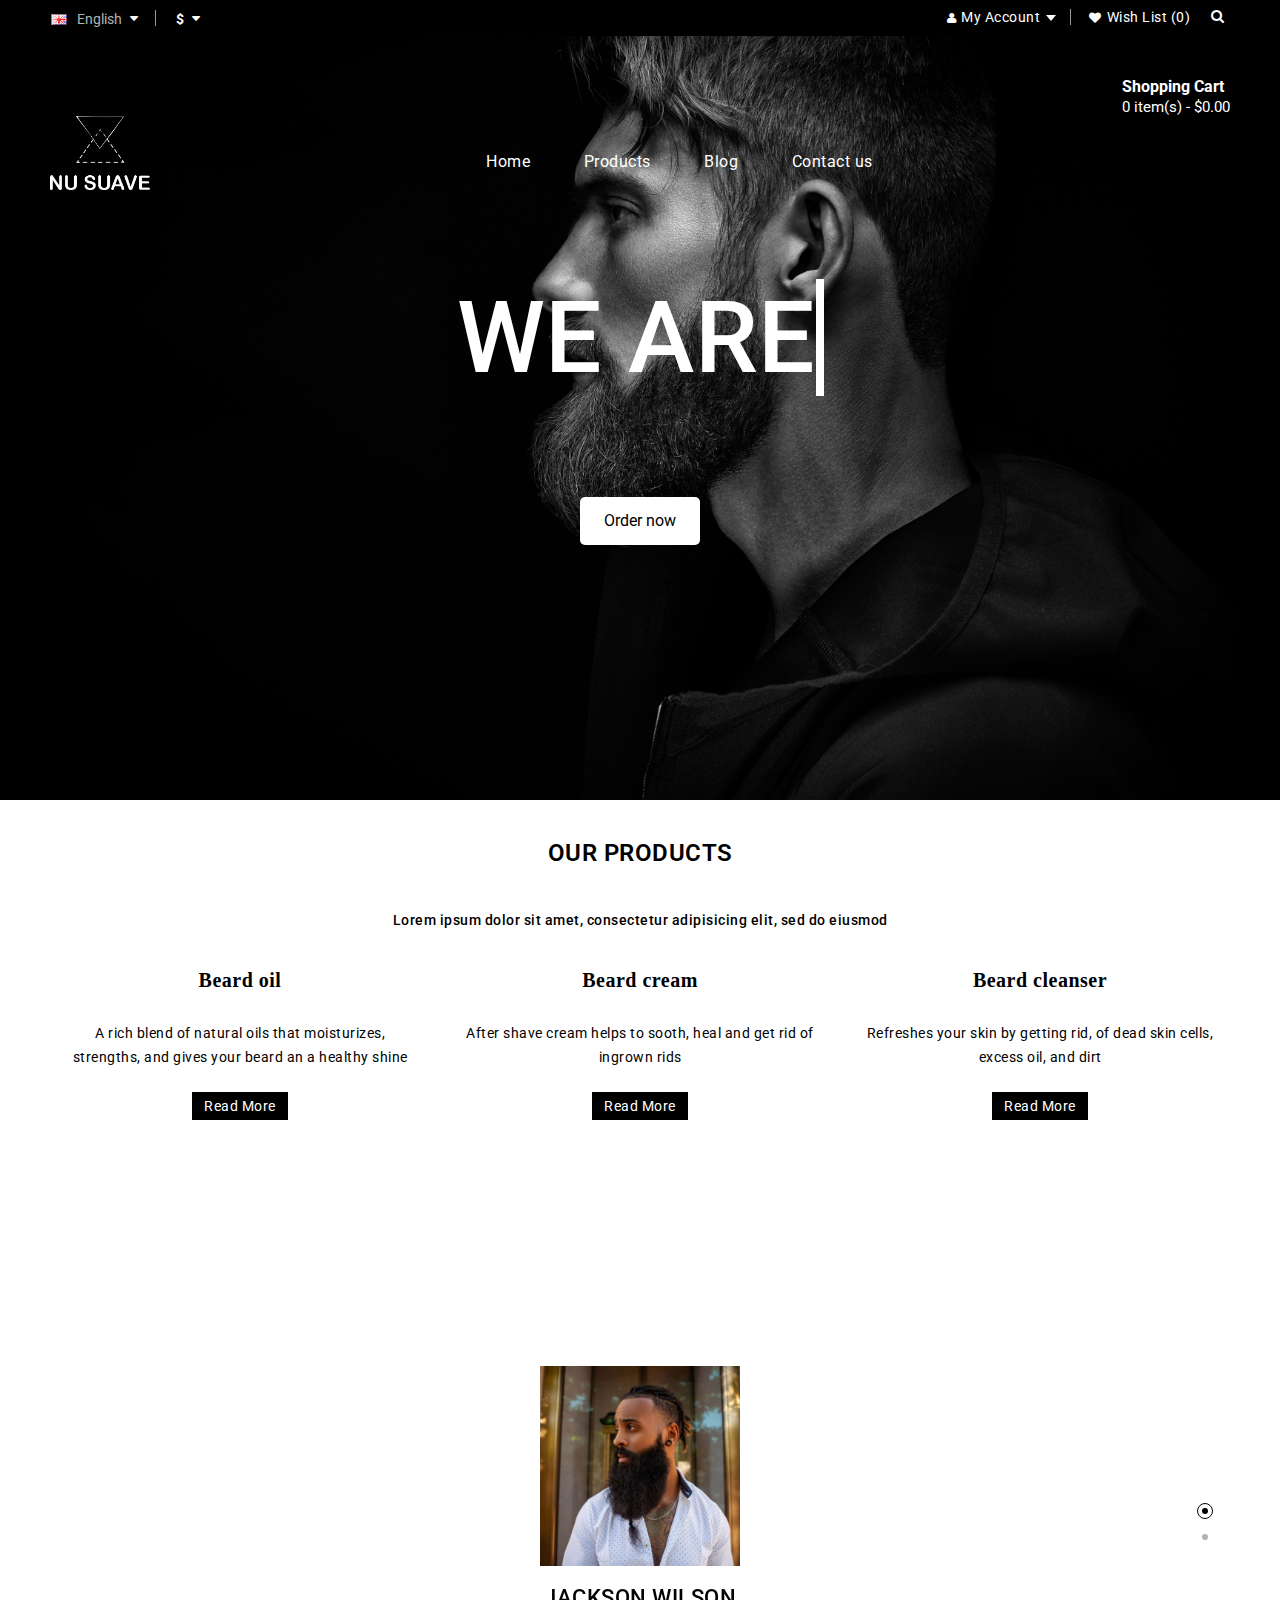
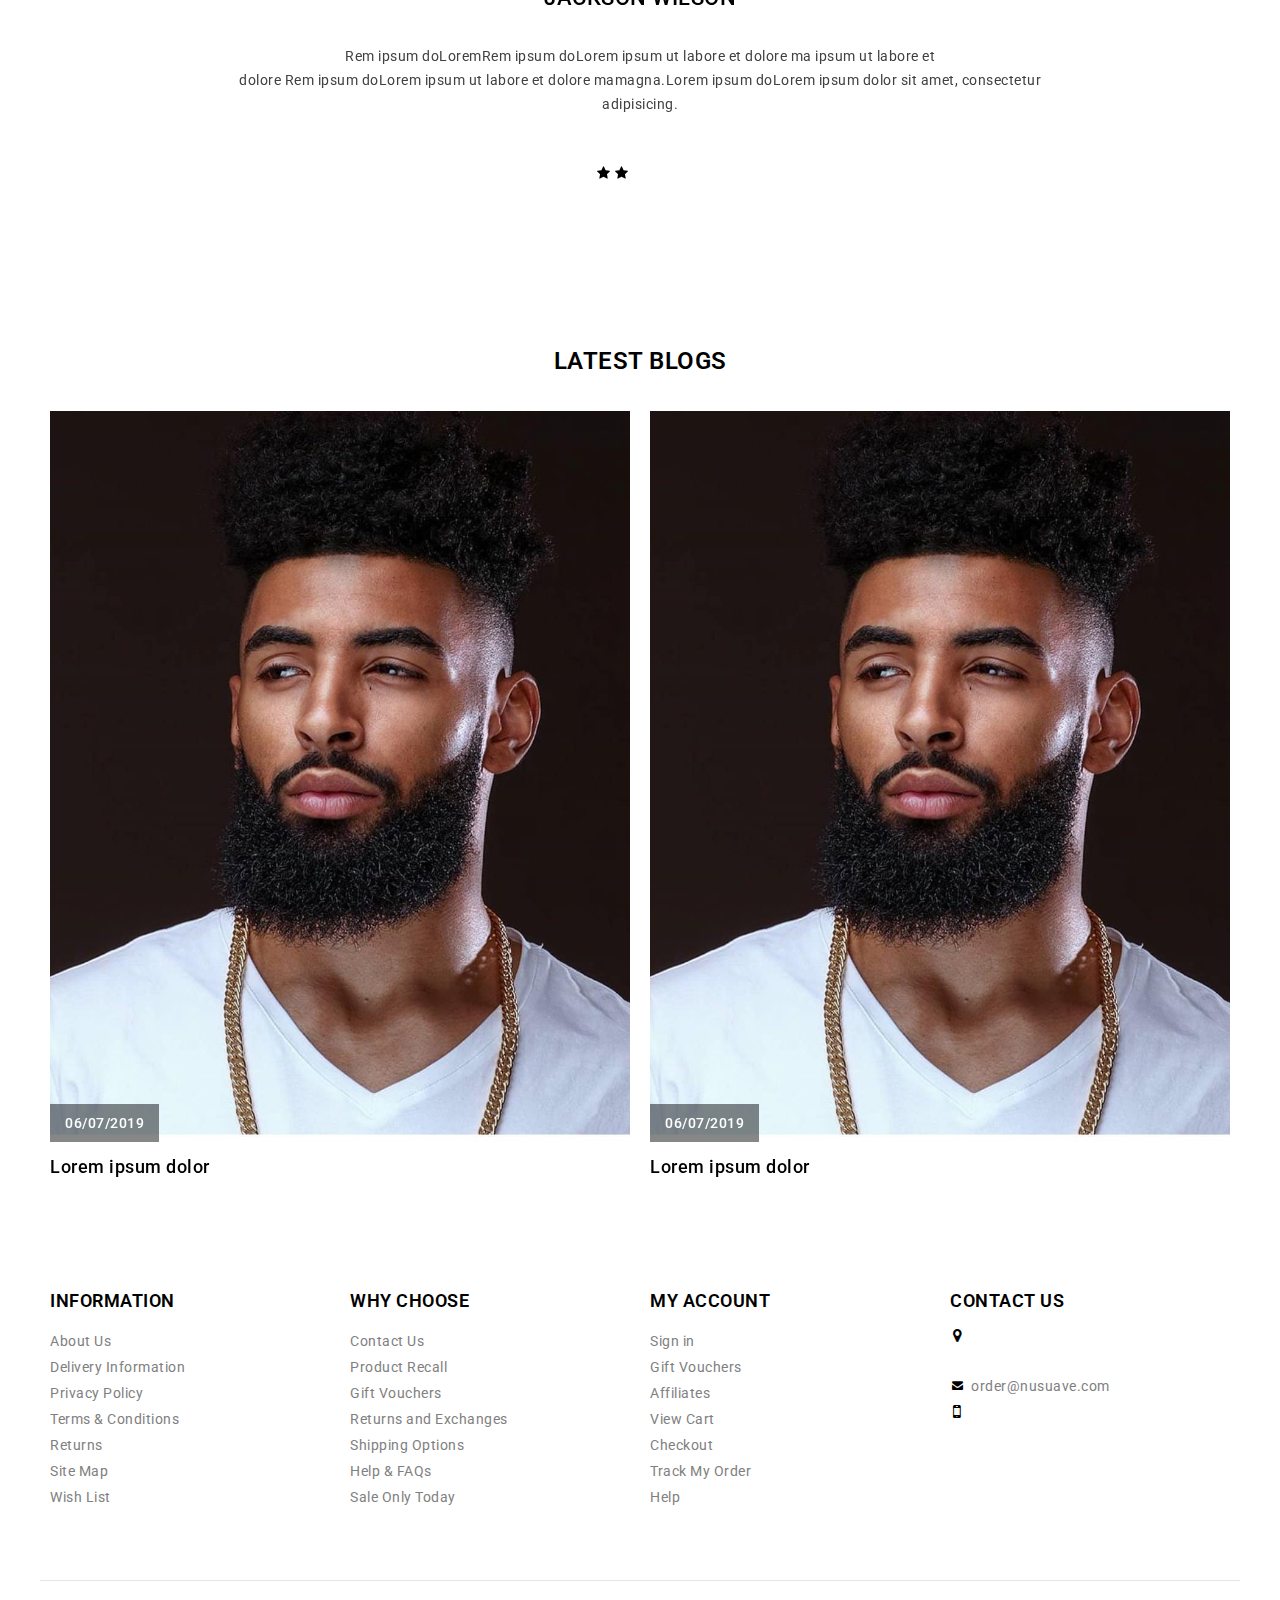
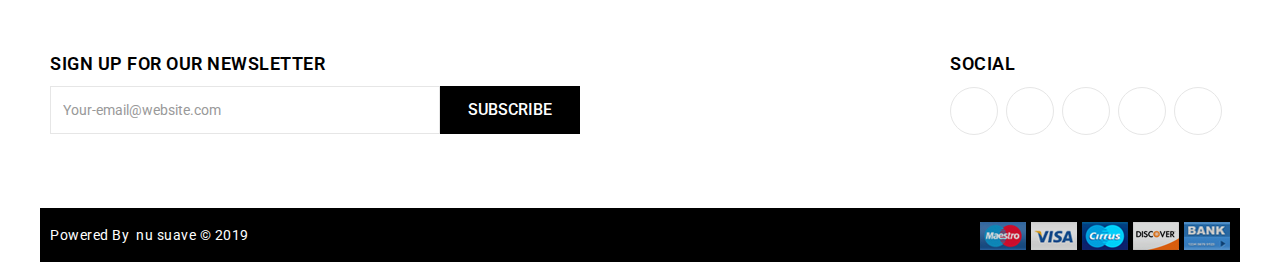
==== index.html @ def5522c "add files" ====
﻿<!DOCTYPE html>
<html lang="en">
<head>
<title>Beard website</title>
<meta http-equiv="content-type" content="text/html;charset=utf-8" />
<meta name="viewport" content="width=device-width, initial-scale=1">
<meta name="description" content="e-commerce site well design with responsive view." />
<meta http-equiv="X-UA-Compatible" content="IE=edge">
<link href="bootstrap/css/bootstrap.min.css" rel="stylesheet" media="screen" />
<link href="font-awesome/css/font-awesome.min.css" rel="stylesheet" type="text/css" />
<link href="https://fonts.googleapis.com/css?family=Roboto:300,400,500,700" rel="stylesheet">
<link href="css/stylesheet.css" rel="stylesheet">
<link href="css/responsive.css" rel="stylesheet">
<link href="owl-carousel/owl.carousel.css" type="text/css" rel="stylesheet" media="screen" />
<link href="owl-carousel/owl.transitions.css" type="text/css" rel="stylesheet" media="screen" />
<script src="javascript/jquery-2.1.1.min.js" type="text/javascript"></script>
<script src="bootstrap/js/bootstrap.min.js" type="text/javascript"></script>
<script src="javascript/jstree.min.js" type="text/javascript"></script>
<script src="javascript/template.js" type="text/javascript" ></script>
<script src="javascript/common.js" type="text/javascript"></script>
<script src="javascript/global.js" type="text/javascript"></script>
<script src="owl-carousel/owl.carousel.min.js" type="text/javascript"></script>
</head>
<body>

<div class="preloader loader" style="display: block; background:#f2f2f2;"> <img src="image/loader.gif"  alt="#"/></div>


<div class="bg_image">
  <header>
    <div class="header-top">
      <div class="container">
        <div class="row">
          <div class="col-sm-12">
            <div class="top-left pull-left">
              <div class="language">
                <form action="#" method="post" enctype="multipart/form-data" id="language">
                  <div class="btn-group">
                    <button class="btn btn-link dropdown-toggle" data-toggle="dropdown" aria-expanded="false"> <img src="image/flags/gb.png" alt="English" title="English">English <i class="fa fa-caret-down"></i></button>
                    <ul class="dropdown-menu">
                      <li><a href="#"><img src="image/flags/lb.png" alt="Arabic" title="Arabic"> Arabic</a></li>
                      <li><a href="#"><img src="image/flags/gb.png" alt="English" title="English"> English</a></li>
                    </ul>
                  </div>
                </form>
              </div>
              <div class="currency">
                <form action="#" method="post" enctype="multipart/form-data" id="currency">
                  <div class="btn-group">
                    <button class="btn btn-link dropdown-toggle" data-toggle="dropdown"> <strong>$</strong> <i class="fa fa-caret-down"></i> </button>
                    <ul class="dropdown-menu">
                      <li>
                        <button class="currency-select btn btn-link btn-block" type="button" name="EUR">€ Euro</button>
                      </li>
                      <li>
                        <button class="currency-select btn btn-link btn-block" type="button" name="GBP">£ Pound Sterling</button>
                      </li>
                      <li>
                        <button class="currency-select btn btn-link btn-block" type="button" name="USD">$ US Dollar</button>
                      </li>
                    </ul>
                  </div>
                </form>
              </div>
            </div>
            <div class="top-right pull-right">
              <div id="top-links" class="nav pull-right">
                <ul class="list-inline">
                  <li class="dropdown account"><a href="#" title="My Account" class="  dropdown-toggle" data-toggle="dropdown"> <i class="fa fa-user"></i><span>My Account</span> <span class="caret"></span></a>
                    <ul class="dropdown-menu dropdown-menu-right">
                      <li><a href="register.html">Register</a></li>
                      <li><a href="login.html">Login</a></li>
                    </ul>
                  </li>
                  <li><a href="#" id="wishlist-total" title="Wish List (0)"><i class="fa fa-heart"></i><span>Wish List</span><span> (0)</span></a></li>
                </ul>
                <div class="search-box">
                  <input class="input-text" placeholder="Search By Products.." type="text">
                  <button class="search-btn"><i class="fa fa-search"></i></button>
                </div>
              </div>
            </div>
          </div>
        </div>
      </div>
    </div>

    <div class="container">
      <div class="header-inner">
        <div class="col-sm-4 col-xs-6 header-left">
          <div class="shipping">
            <div class="header-middle-top">
            <div id="logo"> <a href="index.html"><img src="image/nu suave2.png" title="E-Commerce" alt="E-Commerce" class="img-responsive" /></a> </div>
          
          
               </div>
           
          </div>
        </div>
        
        <div class="col-sm-4 col-xs-12 header-right">

          <div id="cart" class="btn-group btn-block">

            <button type="button" class="btn btn-inverse btn-block btn-lg dropdown-toggle cart-dropdown-button"> <span id="cart-total"><span class="cart-title" style="color: white">Shopping Cart</span style="color: white"><br>
            0 item(s) - $0.00</span> </button>
            <ul class="dropdown-menu pull-right cart-dropdown-menu">
              <li>
                <table class="table table-striped">
                  <tbody>
                    <tr>
                      <td class="text-center"><a href="#"><img class="img-thumbnail" title="lorem ippsum dolor dummy" alt="lorem ippsum dolor dummy" src="image/product/7product50x59.jpg"></a></td>
                      <td class="text-left"><a href="#">Beard oil</a></td>
                      <td class="text-right">x 1</td>
                      <td class="text-right">$254.00</td>
                      <td class="text-center"><button class="btn btn-danger btn-xs" title="Remove" type="button"><i class="fa fa-times"></i></button></td>
                    </tr>
                  </tbody>
                </table>
              </li>
              <li>
                <div>
                  <table class="table table-bordered">
                    <tbody>
                      <tr>
                        <td class="text-right"><strong>Sub-Total</strong></td>
                        <td class="text-right">$210.00</td>
                      </tr>
                      <tr>
                        <td class="text-right"><strong>Eco Tax (-2.00)</strong></td>
                        <td class="text-right">$2.00</td>
                      </tr>
                      <tr>
                        <td class="text-right"><strong>VAT (20%)</strong></td>
                        <td class="text-right">$42.00</td>
                      </tr>
                      <tr>
                        <td class="text-right"><strong>Total</strong></td>
                        <td class="text-right">$254.00</td>
                      </tr>
                    </tbody>
                  </table>
                  <p class="text-right"> <span class="btn-viewcart"><a href="cart.html"><strong><i class="fa fa-shopping-cart"></i> View Cart</strong></a></span> <span class="btn-checkout"><a href="checkout.html"><strong><i class="fa fa-share"></i> Checkout</strong></a></span> </p>
                </div>
              </li>
            </ul>
          </div>
        </div>
      </div>
        
      <nav id="menu" class="navbar">

        <div class="nav-inner">
          <div class="navbar-header"><span id="category" class="visible-xs">Categories</span>
            <button type="button" class="btn btn-navbar navbar-toggle" ><i class="fa fa-bars"></i></button>
          </div>
          <div class="navbar-collapse">
            <ul class="main-navigation">
             
              <li><a href="index.html"   class="parent"  >Home</a> </li>
              <li><a href="#"   class="parent"  >Products</a> </li>
              <li><a href="#"   class="parent"  >Blog</a> </li>
              <li><a href="#"   class="parent"  >Contact us</a> </li>
              
              
              </ul>
              <div class="productblock-title" style="text-align: center;font-weight: bold">
              <h1>
              <a href="" class="typewrite" data-period="2000" data-type='[ "We are the nusuave", "we make beard products", "Welcome to nusuave products", "We help you grow and mantain your beards" ]' style="font-size: 100px;">
              <span class="wrap"></span>
              </a>
              </h1>
            </div>
               
              
              <button class="btn">Order now</button>
                  
                  
           
          </div>
        </div>
      </nav>
    </div>
  </headesr>
</div>
<script >
  var TxtType = function(el, toRotate, period) {
        this.toRotate = toRotate;
        this.el = el;
        this.loopNum = 0;
        this.period = parseInt(period, 10) || 2000;
        this.txt = '';
        this.tick();
        this.isDeleting = false;
    };

    TxtType.prototype.tick = function() {
        var i = this.loopNum % this.toRotate.length;
        var fullTxt = this.toRotate[i];

        if (this.isDeleting) {
        this.txt = fullTxt.substring(0, this.txt.length - 1);
        } else {
        this.txt = fullTxt.substring(0, this.txt.length + 1);
        }

        this.el.innerHTML = '<span class="wrap">'+this.txt+'</span>';

        var that = this;
        var delta = 200 - Math.random() * 100;

        if (this.isDeleting) { delta /= 2; }

        if (!this.isDeleting && this.txt === fullTxt) {
        delta = this.period;
        this.isDeleting = true;
        } else if (this.isDeleting && this.txt === '') {
        this.isDeleting = false;
        this.loopNum++;
        delta = 500;
        }

        setTimeout(function() {
        that.tick();
        }, delta);
    };

    window.onload = function() {
        var elements = document.getElementsByClassName('typewrite');
        for (var i=0; i<elements.length; i++) {
            var toRotate = elements[i].getAttribute('data-type');
            var period = elements[i].getAttribute('data-period');
            if (toRotate) {
              new TxtType(elements[i], JSON.parse(toRotate), period);
            }
        }
        // INJECT CSS
        var css = document.createElement("style");
        css.type = "text/css";
        css.innerHTML = ".typewrite > .wrap { border-right: 0.08em solid #fff}";
        document.body.appendChild(css);
    };
</script>
<div class="container marketing">
  <div class="row">
    <h3 class="productblock-title" style="text-align: center">Our Products</h3>
    <h4 class="title-subline" style="text-align: center">Lorem ipsum dolor sit amet, consectetur adipisicing elit, sed do eiusmod
    </h4>
    <div class="col-lg-4">
      <!-- <img class="img-circle" src="" alt="Generic placeholder image" width="140" height="140"> -->
      <h2>Beard oil</h2>
      <p style="color: black">A rich blend of natural oils that moisturizes, strengths, and gives your beard an a healthy shine </p>
      <p><a class="btn btn-default" href="#" role="button">Read More</a></p>
    </div><!-- /.col-lg-4 -->
    <div class="col-lg-4">
     <!--  <img class="img-circle" src="image" alt="Generic placeholder image" width="140" height="140"> -->
      <h2>Beard cream</h2>
      <p style="color: black">After shave cream helps to sooth, heal and get rid of ingrown rids</p>
      <p><a class="btn btn-default" href="#" role="button">Read More</a></p>
    </div><!-- /.col-lg-4 -->
    <div class="col-lg-4">
      <!-- <img class="img-circle" src="image" alt="Generic placeholder image" width="140" height="140"> -->
      <h2>Beard cleanser</h2>
      <p style="color: black">Refreshes your skin by getting rid, of dead skin cells, excess oil, and dirt</p>
      <p><a class="btn btn-default" href="#" role="button">Read More</a></p>
    </div><!-- /.col-lg-4 -->
  </div><!-- /.row -->
</div>

<div class="container">
  <div class="row">  
   
    
  </div>
  <div class="row">
    <div id="content" class="col-sm-12">
      <div class="customtab">
        <div id="tabs" class="customtab-wrapper">
          <ul class='customtab-inner'>
            <!-- <li class='tab'><a href="#tab-latest">Latest Product</a></li>
            <li class='tab'><a href="#tab-special">Special Product</a></li>
            <li class='tab'><a href="#tab-bestseller">Bestseller Items</a></li> -->
          </ul>
        </div>
        <div id="tab-latest" class="tab-content">
          <div class="box">
            <div id="latest-slidertab" class="row owl-carousel product-slider">
              <div class="item">
                <div class="product-thumb transition">
             
            </div>
          </div>
        </div>
        <!-- tab-latest-->
        <div id="tab-special" class="tab-content">
          <div class="box">
            <div id="special-slidertab" class="row owl-carousel product-slider">
              <div class="item">
             
            </div>
          </div>
        </div>
        <!-- tab-special-->
        <div id="tab-bestseller" class="tab-content">
          <div class="box">
            <div id="bestseller-slidertab" class="row owl-carousel product-slider">
            
            </div>
          </div>
        </div>
      </div>
      <div class="parallax">
        <ul id="testimonial" class="row owl-carousel product-slider">
          <li class="item">
            <div class="panel-default">
              <div class="testimonial-image"><img src="image/n.jpg" alt="#" height="200px" width="200px"></div>
              <div class="testimonial-name"><h2>Jackson Wilson</h2></div>
              <div class="testimonial-designation"><p>Web Designer</p></div>
              <div class="testimonial-desc">Rem ipsum doLoremRem ipsum doLorem ipsum ut labore et dolore ma ipsum ut labore et <br> dolore  Rem ipsum doLorem ipsum ut labore et dolore mamagna.Lorem ipsum doLorem ipsum dolor sit amet, consectetur adipisicing.</div>
              <div class="container">
          <div class="row">
            <div class="col-lg-12">
              <div class="star-rating">
                <span class="fa fa-star-o" data-rating="1"></span>
                <span class="fa fa-star-o" data-rating="2"></span>
                <span class="fa fa-star-o" data-rating="3"></span>
                <span class="fa fa-star-o" data-rating="4"></span>
                <span class="fa fa-star-o" data-rating="5"></span>
                <input type="hidden" name="whatever1" class="rating-value" value="2.56">
              </div>
            </div>
          </div>

        </div>
            </div>
          </li>
          
          <li class="item">
            <div class="panel-default">
              <div class="testimonial-image"><img src="image/r.jpg" alt="#" height="200px" width="200px"></div>
              <div class="testimonial-name"><h2>Macmillian Howard</h2></div>
              <div class="testimonial-designation"><p>Web Deweloper</p></div>
              <div class="testimonial-desc">Rem ipsum doLoremRem ipsum doLorem ipsum ut labore et dolore ma ipsum ut labore et <br> dolore  Rem ipsum doLorem ipsum ut labore et dolore mamagna.Lorem ipsum doLorem ipsum dolor sit amet, consectetur adipisicing.</div>
        <div class="container">
          <div class="row">
            <div class="col-lg-12">
              <div class="star-rating">
                <span class="fa fa-star-o" data-rating="1"></span>
                <span class="fa fa-star-o" data-rating="2"></span>
                <span class="fa fa-star-o" data-rating="3"></span>
                <span class="fa fa-star-o" data-rating="4"></span>
                <span class="fa fa-star-o" data-rating="5"></span>
                <input type="hidden" name="whatever1" class="rating-value" value="2.56">
              </div>
            </div>
          </div>

        </div>
            </div>
          </li>
          
        </ul>
        <script >
            var $star_rating = $('.star-rating .fa');

            var SetRatingStar = function() {
              return $star_rating.each(function() {
                if (parseInt($star_rating.siblings('input.rating-value').val()) >= parseInt($(this).data('rating'))) {
                  return $(this).removeClass('fa-star-o').addClass('fa-star');
                } else {
                  return $(this).removeClass('fa-star').addClass('fa-star-o');
                }
              });
            };

            $star_rating.on('click', function() {
              $star_rating.siblings('input.rating-value').val($(this).data('rating'));
              return SetRatingStar();
            });

            SetRatingStar();
            $(document).ready(function() {

            });
          </script>
      </div>
      <!-- <div class="box">
        <div id="feature-slider" class="row owl-carousel product-slider">
          <div class="item product-slider-item">
            <div class="product-thumb transition">
              
             
            </div>
          </div>
        </div> -->
      </div>
      <div class="blog">
        <div class="blog-heading">
          <h3 style="text-align: center;">Latest Blogs</h3>
        </div>
        <div class="blog-inner box">
          <ul class="list-unstyled blog-wrapper" id="latest-blog">
            <li class="item blog-slider-item">
              <div class="panel-default">
                <div class="blog-image"> <a href="#" class="blog-imagelink"><img src="image/1.jpg" alt="#" width="500px" height="500px"></a> <span class="blog-hover"></span> <span class="blog-date">06/07/2019</span> <span class="blog-readmore-outer"><a href="#" class="blog-readmore">Read More</a></span> </div>
                <div class="blog-content"> <a href="#" class="blog-name">
                  <h2>Lorem ipsum dolor </h2>
                  </a>
                  <div class="blog-desc">Rem ipsum doLorem ipsum ut labore et dolore magna.Lorem ipsum doLorem ipsum dolor sit amet, consectetur Lorem ipsum doLorem ipsum dolor sit amet doLorem ipsum dolor sit amet adipisicing...</div>
                  <a href="#" class="blog-readmore">Read More</a> <span class="blog-date">06/07/2015</span> </div>
              </div>
              
            </li>
            <li class="item blog-slider-item">
              <div class="panel-default">
                <div class="blog-image"> <a href="#" class="blog-imagelink"><img src="image/1.jpg" alt="#"  ></a> <span class="blog-hover"></span> <span class="blog-date">06/07/2019</span> <span class="blog-readmore-outer"><a href="#" class="blog-readmore">Read More</a></span> </div>
                <div class="blog-content"> <a href="#" class="blog-name">
                  <h2>Lorem ipsum dolor</h2>
                  </a>
                  <div class="blog-desc">Rem ipsum doLorem ipsum ut labore et dolore magna.Lorem ipsum doLorem ipsum dolor sit amet, consectetur Lorem ipsum doLorem ipsum dolor sit amet doLorem ipsum dolor sit amet adipisicing...</div>
                  <a href="singale-blog.html" class="blog-readmore">Read More</a> <span class="blog-date">06/07/2015</span> </div>
              </div>
            </li>
         
          </ul>
        </div>
      </div>
      
    </div>
  </div>
    
</div>

<footer>
  <div class="container">
  <hr>
    <div class="row">
      <div class="col-sm-3 footer-block">
        <h5 class="footer-title">Information</h5>
        <ul class="list-unstyled ul-wrapper">
          <li><a href="#">About Us</a></li>
          <li><a href="#">Delivery Information</a></li>
          <li><a href="#">Privacy Policy</a></li>
          <li><a href="#">Terms &amp; Conditions</a></li>
          <li><a href="#">Returns</a></li>
          <li><a href="#">Site Map</a></li>
          <li><a href="#">Wish List</a></li>
        </ul>
      </div>
      <div class="col-sm-3 footer-block">
        <h5 class="footer-title">Why Choose</h5>
        <ul class="list-unstyled ul-wrapper">
          <li><a href="#">Contact Us</a></li>
          <li><a href="#">Product Recall</a></li>
          <li><a href="#">Gift Vouchers</a></li>
          <li><a href="#">Returns and Exchanges</a></li>
          <li><a href="#">Shipping Options</a></li>
          <li><a href="#">Help & FAQs</a></li>
          <li><a href="#">Sale Only Today</a></li>
        </ul>
      </div>
      <div class="col-sm-3 footer-block">
        <h5 class="footer-title">My Account</h5>
        <ul class="list-unstyled ul-wrapper">
          <li><a href="#">Sign in</a></li>
          <li><a href="#l">Gift Vouchers</a></li>
          <li><a href="#">Affiliates</a></li>
          <li><a href="#">View Cart</a></li>
          <li><a href="#">Checkout</a></li>
          <li><a href="#">Track My Order</a></li>
          <li><a href="#">Help</a></li>
        </ul>
      </div>
      <div class="col-sm-3 footer-block">
        <div class="content_footercms_right">
          <div class="footer-contact">
            <h5 class="contact-title footer-title">Contact Us</h5>
            <ul class="ul-wrapper">
              <li><i class="fa fa-map-marker"></i><span class="location2"> Toronto<br>
                 Canada<br>
               </span></li>
              <li><i class="fa fa-envelope"></i><span class="mail2"><a href="#">order@nusuave.com</a></span></li>
              <li><i class="fa fa-mobile"></i><span class="phone2">+64 7993406<br></span></li>
            </ul>
          </div>
        </div>
      </div>
    </div>
    <div class="row">
      <div class="footer-top-cms">
        <div class="col-sm-7">
          <div class="newslatter">
            <form>
              <h5>Sign up for our Newsletter</h5>
              <div class="input-group">
                <input type="text" class=" form-control" placeholder="Your-email@website.com">
                <button type="submit" value="Sign up" class="btn btn-large btn-primary">Subscribe</button>
              </div>
            </form>
          </div>
        </div>
        <div class="col-sm-5">
          <div class="footer-social">
            <h5>Social</h5>
            <ul>
              <li class="facebook"><a href="#"><i class="fa fa-facebook"></i></a></li>
              <li class="linkedin"><a href="#"><i class="fa fa-linkedin"></i></a></li>
              <li class="twitter"><a href="#"><i class="fa fa-twitter"></i></a></li>
              <li class="gplus"><a href="#"><i class="fa fa-google-plus"></i></a></li>
              <li class="youtube"><a href="#"><i class="fa fa-youtube-play"></i></a></li>
            </ul>
          </div>
        </div>
      </div>
    </div>    
  </div>
  <a id="scrollup">Scroll</a> </footer>
<div class="footer-bottom">
  <div class="container">
    <div class="copyright">Powered By &nbsp;<a class="yourstore" href="http://www.lionode.com/">nu suave &copy; 2019 </a> </div>
    <div class="footer-bottom-cms">
      <div class="footer-payment">
        <ul>
          <li class="mastero"><a href="#"><img alt="" src="image/payment/mastero.jpg"></a></li>
          <li class="visa"><a href="#"><img alt="" src="image/payment/visa.jpg"></a></li>
          <li class="currus"><a href="#"><img alt="" src="image/payment/currus.jpg"></a></li>
          <li class="discover"><a href="#"><img alt="" src="image/payment/discover.jpg"></a></li>
          <li class="bank"><a href="#"><img alt="" src="image/payment/bank.jpg"></a></li>
        </ul>
      </div>
    </div>
  </div>
</div>
<script src="javascript/parally.js"></script> 
<script>
$('.parallax').parally({offset: -40});
</script>
</body>
</html>
---- css/stylesheet.css ----
body {
    font-family: "Roboto",Arial,Helvetica,sans-serif;
    
    font-weight: 400;
    color:white;
    font-size: 14px;
    /*background-color: #FFF;*/
    line-height: 24px;
    position: relative;
    letter-spacing:0.5px;
}
/*body {
  background-color:#ce3635;
  text-align: center;
  color:#fff;
  padding-top:10em;
}*/

* { color:#fff; text-decoration: none;}
.typewrite{
	top: 200%;
}
.star-rating {
  line-height:32px;
  font-size:1.25em;
}

.star-rating .fa-star{color: black;}

.navbar-collapse .btn{
  position: absolute;
  top: 120%;
  left: 50%;
  transform: translate(-50%, -50%);
  -ms-transform: translate(-50%, -50%);
  background-color: white;
  color: black;
  font-size: 16px;
  padding: 12px 24px;
  border: none;
  cursor: pointer;
  border-radius: 5px;
  text-align: center;

}
.marketing .col-lg-4 {
	text-align: center;
}
.marketing h2 {
	font-size: 20px;
	color: #000;
	font-weight: 700;
    padding: 30px 0;
    margin: 0;
	font-family: 'Montserrat';
}
.marketing .col-lg-4 p {
	margin: 0 15px 25px 15px;
}
.marketing img.img-circle {
	margin-bottom: 10px;
    height: 50px;
    width: 50px;
    border: none;
    border-radius: 0;
}

/*.bg_image{
	background:url(../image/beard.jpg)
    background-repeat: no-repeat;
    background-size: cover;
    min-height: 500px;
}*/
.bg_image { 
    background: url(../image/2.jpg) 50% 50% no-repeat; 
    min-height: 800px;
    background-size: cover;
}


:focus {
    outline: none !important;
}
h1, h2, h3, h4, h5, h6 {
    color: #000;
    font-family: "Roboto",Arial,Helvetica,sans-serif;
}
/* default font size */
.fa {
    font-size: 14px;
}
/* Override the bootstrap defaults */
h1 {
    font-size: 18px;
}
h2 {
    font-size: 16px;
}
h3 {
    font-size: 15px;
}
h4 {
    font-size: 14px;
}
h5 {
    font-size: 13px;
}
h6 {
    font-size: 12px;
}
ul li{list-style:none;}
a {
    color: #000;
    text-decoration: none;
}
a:hover {
    text-decoration: none;
    color: #b3b3b3;
}
legend {
    font-size: 14px;
    font-family: "Roboto",Arial,Helvetica,sans-serif;
    text-transform: uppercase;
    padding: 5px 0px 5px;
    display: block;
    width: 100%;
    margin-bottom: 20px;
    color: #666;
    border: 0;
    border-bottom: 1px solid #e5e5e5;
}
label {
    font-size: 14px;
}
.box {
    margin: 0 -10px;
}
select.form-control, textarea.form-control, input[type="text"].form-control, input[type="password"].form-control, input[type="datetime"].form-control, input[type="datetime-local"].form-control, input[type="date"].form-control, input[type="month"].form-control, input[type="time"].form-control, input[type="week"].form-control, input[type="number"].form-control, input[type="email"].form-control, input[type="url"].form-control, input[type="search"].form-control, input[type="tel"].form-control, input[type="color"].form-control {
    font-size: 14px;
    -moz-appearance: none;
    appearance: none;
    -webkit-appearance: none;
}
.input-group input, .input-group select, .input-group .dropdown-menu, .input-group .popover {
    font-size: 12px;
}
.input-group .input-group-addon {
    font-size: 12px;
    height: 30px;
}
/* Fix some bootstrap issues */
span.hidden-xs, span.hidden-sm, span.hidden-md, span.hidden-lg {
    display: inline;
}
.nav-tabs {
    margin-bottom: 15px;
}
div.required .control-label:before {
	content: '* ';
	color: #F00;
	font-weight: bold;
}
/* Gradient to all drop down menus */
.dropdown-menu li > a:hover {
	text-decoration: none;
	color: #ffffff;
	background-color: #000;
	background-image: linear-gradient(to bottom, #3b5998, #1f90bb);
	background-repeat: repeat-x;
}
/* top */
.btn.btn-link.dropdown-toggle > img {
    margin: 0 10px 2px 0;
}
#top .container {
	padding: 0 20px;
}
#top #currency .currency-select {
	text-align: left;
}
#top #currency .currency-select:hover {
	text-shadow: none;
	color: #ffffff;
	background-color: #3b5998;
	background-image: linear-gradient(to bottom, #3b5998, #1f90bb);
	background-repeat: repeat-x;
}
#top .btn-link, #top-links .account {
	text-decoration: none;
	display: inline-block;
	color: #808080;
	background-image: url(../image/pipe.jpg);
    background-position: right center;
    background-repeat: no-repeat;
}
}
#wishlist-total {
    color: #808080;
}
.dropdown a,.list-inline a {
    color: #b3b3b3 ;
}
.list-inline li a {
    display: inline-block;
    padding: 5px 15px;
}
#top-links li .fa {
	font-size: 12px;
	margin: 0 5px 0 0;
}
#top-links > li {
	padding: 0 11px;
}
#top .btn-link:hover, #top-links a:hover {
	color: #FFF;
}
#top-links .dropdown-menu a {
	text-shadow: none;
}
#top-links .dropdown-menu a:hover {
	color: #FFF;
}
#top .btn-link strong {
	font-size: 14px;
	line-height: 14px;
}
#top-links {
	float: none;
	display: inline-block;
	vertical-align: top;
}
#top-links ul {
	margin: 0;
	top: 36px;
	float:left;
}
#top-links a + a {
	margin-left: 15px;
}
/* CSS for Header Start */
.header-top {
	background-color: #000;
}
.language .btn.btn-link.dropdown-toggle {
	padding-left: 0;
}
.language, .currency {
	float: left;
}

.respo-header-middle, .top-toggle {
	display: none;
}
.header-inner {
	text-align: center;
	padding: 0;
}
.header-inner .header-left,.header-inner .header-right {
	padding: 0;
	margin: 18px 0;
}
.header-inner .header-middle {
	padding: 0;
	display: inline-block;
	float: none;
}
.header-inner .header-right {

	float: right;
}
/* logo */
#logo {
	margin: 40px 0 10px 0;
	display: inline-block;
	
	bottom: 120%;
	width: 100px;
	height: 100px;
}
.shipping-img, .returns-img {
	color: white;
	font-size: 40px;
	padding-left: 20px;
	/*height: 41px;
	width: 53px;*/
	float: left;
}

.shipping {
	text-align: left;
	font-family: "Roboto",Arial,Helvetica,sans-serif;
	padding: 0;
}
.shipping-text {
	color: #000;
	line-height:20px;
	padding-top: 4px;
	font-size: 16px;
	overflow: hidden;
	font-weight: 700;
	display:inline-block;
}
.shipping-detail {
	float: left;
	clear: left;
	font-size: 13px;
	font-weight: normal;
	color: #000;
}
/* search */
.header-right #search .input-lg {
	height: 36px;
	line-height: 20px;
	border-radius: 0;
	border: 0;
	background-color: #fff;
	width: 340px;
}

.header-right #search .btn-lg {
	line-height: 21px;
	padding: 5px 7px 6px 10px;
	text-shadow: none;
	background: #e7553f;
	border-radius: 0;
	border: 0;
	color: #323131;
	float: left;
	margin: 3px;
}
.search-box {
	float: left;
}
.search-box input.input-text {
    border: none;
    padding: 6px 0px;
    background-color: #333333;
    position: absolute;
    right: 34px;
    transition: all 0.4s ease 0s;
    width: 0;
}

.search-box:hover input.input-text, .search-box input.input-text:focus {
    opacity: 1;
    padding-left: 10px;
    width: 300px;
}
.search-btn {
    background: transparent none repeat scroll 0 0;
    margin: 3px 0px 0px 0px;
	z-index:99;

	border: none;
}
.search-btn:hover {
	color: #FFF;
}
.fa .fa-search{
	color: #fff;
}

/* Cart */
#cart {
	margin-bottom: 10px;
}
#cart > .btn {
	font-size: 12px;
	line-height: 18px;
	color: #FFF;
}
#cart > .btn:hover .fa {
	color: #666;
}
#cart .img-thumbnail {
	max-width: none;
	width: auto;
}
.header-right #cart > .btn {
	font-size: 15px;
	line-height: 20px;
	color: #000;
	background: none;
	border: 0;
	text-shadow: none;
	padding: 0;
	margin: 0 auto;
	width: auto;
	text-align:left;
}
.header-right #cart {
	float: right;
	margin: 40px 0 10px 0;
}
.header-right #cart .dropdown-menu {
	margin: 0;
}
.header-right .fa-caret-down {
	padding: 0px 0px 0 10px;
	color: #aaabab;
}
.header-right .fa-caret-down:hover {
	color: #fff;
}
.header-right #search {
	float: right;
	clear: right;
	margin: 0;
	border: 1px solid #e5e5e5;
}
.header-right #search .btn-lg:hover .fa {
	color: #666;
}
#cart-total {
	
	color: white;
	padding: 1px 0 0 50px;
	float:left;
}
.cart-title {
    font-size: 16px;
    font-weight: 700;
}
#cart.open > .btn {
	background-image: none;
	background-color: white;
	color: #666;
	box-shadow: none;
	text-shadow: none;
}
#cart.open > .btn:hover {
	color: #444;
}
#cart .dropdown-menu {
	background: #fff;
	z-index: 1001;
}
#cart .dropdown-menu {
	width: 300px;
	padding: 10px;
}
#cart .dropdown-menu table {
	margin-bottom: 10px;
}
#cart .dropdown-menu table.table-bordered, #cart .dropdown-menu table.table-bordered td, #cart .dropdown-menu table.table-striped td {
	border: none;
	padding: 4px;
	vertical-align: top;
	background: none;
}
#cart .dropdown-menu table.table-bordered {
	border-top: 1px solid #ddd;
}
#cart .dropdown-menu table.table-striped .btn-danger {
	padding: 0px 3px;
	background: none;
	border: none
}
#cart .dropdown-menu table.table-striped .btn-danger .fa, #cart .dropdown-menu table.table-striped .btn-danger:hover .fa {
	font-size: 12px;
	color: #000;
}
 @media (max-width: 478px) {
#cart .dropdown-menu li > div {
	min-width: 100%;
}
}
#cart .dropdown-menu li p {
	padding: 10px 0;
	margin: 0;
}
#cart .btn-viewcart a, #cart .btn-checkout a {
	color: #fff;
	background: #000;
	display: inline-block;
	padding: 6px 15px;
}
#cart .btn-viewcart a:hover, #cart .btn-checkout a:hover {
	background: #b3b3b3;
}
#cart strong {
	font-weight: 500;
}
.header-contact {
	display: inline-block;
}
.shipping{
	margin: 40px 0 10px 0;
	float: left;
}
.header-middle-top {
	float: left;
	display: inline-block;
	    width: 100%;
}
.header-middle-top .shipping {
	border-left: 1px solid #ccc;
	padding-left: 50px;
}
.header-middle-top .returns, .header-middle-top .shipping {
	float: none;
	display: inline-block;
}
.language .dropdown-menu {
	left: 0;
	margin: 0;
	right: auto;
	top: 36px;
	text-align: left;
}
.currency .dropdown-menu {
	left: 0;
	margin: 0;
	right: auto;
	top: 36px;
	text-align: left;
}
.language li a, .currency li .btn-link {
	padding: 2px 10px;
}
.language li a:hover, .currency li .btn-link:hover {
	color: #000;
}
.currency .btn-link {
	text-align: left;
	width: 100%;
}
.language .dropdown-menu li > a:hover {
	background: none;
}
.currency .btn-link, .language .btn-link, .currency .btn-link:hover {
	background: none;
	text-decoration: none;
	color: #b3b3b3;
}
.language .btn-link, .language .btn-link:active {
	background-image: url("../image/pipe.jpg");
	background-position: right center;
	background-repeat: no-repeat;
}
.currency .btn-link:hover, .language .btn-link:hover {
	color: #fff;
}
.header-middle-right .currency .btn-link, .header-middle-right .language .btn-link {
	padding: 0;
	margin: 6px 8px;
}
.currency .btn-link .fa, .language .btn-link .fa {
	margin: 0px 0px 0px 5px;
}

.header-middle-right .currency li .btn-block, .header-middle-right .language li a {
	padding: 3px 5px;
	display: inline-block;
	width: 100%;
	text-align: left;
	margin: 0;
}
.header-middle-right .currency li .btn-block:hover, .header-middle-right .language li a:hover {
	background: none;
	color: #333;
}
.contact-top .telephone {
	color: #cacaca;
	font-weight: bold;
}
.contact-top > span {
	color: #aaabab;
}
.contact-top {
	padding: 8px 7px 0;
}
#top-links .dropdown-menu {
	text-align: left;
}
#top-links .dropdown-menu li a {
	padding: 3px 10px;
}
#top-links .dropdown-menu li a:hover {
	background: none;
	color: #333;
}
#top-links .dropdown.open .dropdown-toggle {
	background: none;
}
/* CSS for Header End */


/* Menu */
#menu {
	min-height: 56px;
	border-radius: 0px;

}
#menu .nav > li > a {
	color: #fff;
	text-shadow: 0 -1px 0 rgba(0, 0, 0, 0.25);
	padding: 10px 15px 10px 15px;
	min-height: 15px;
	background-color: transparent;
}
#menu .nav > li > a:hover, #menu .nav > li.open > a {
	background-color: rgba(0, 0, 0, 0.1);
}
#menu .dropdown-menu {
	padding-bottom: 0;
}
#menu .dropdown-inner {
	display: table;
}
#menu .dropdown-inner ul {
	display: table-cell;
}
#menu .dropdown-inner a {
	min-width: 160px;
	display: block;
	padding: 3px 20px;
	clear: both;
	line-height: 20px;
	color: #333333;
	font-size: 12px;
}
#menu .dropdown-inner li a:hover {
	color: #FFFFFF;
}
#menu .see-all {
	display: block;
	margin-top: 0.5em;
	border-top: 1px solid #DDD;
	padding: 3px 20px;
	-webkit-border-radius: 0 0 4px 4px;
	-moz-border-radius: 0 0 4px 4px;
	border-radius: 0 0 3px 3px;
	font-size: 12px;
}
#menu .see-all:hover, #menu .see-all:focus {
	text-decoration: none;
	color: #ffffff;
	background-color: #3b5998;
	background-image: linear-gradient(to bottom, #3b5998, #1f90bb);
	background-repeat: repeat-x;
}
#menu #category {
	float: left;
	font-size: 16px;
	line-height: 26px;
	font-weight: 700;
	color: #000;
	text-transform: uppercase;
}
#menu .btn-navbar .fa {
	font-size: 24px;
	line-height: 20px;
	vertical-align: -4px;
}

#menu .btn-navbar {
	font-size: 15px;
	font-stretch: expanded;
	color: #000;
	padding: 0;
	float: right;
	margin: 0;
	background: none;
	position: absolute;
	top: 0;
	left: 0;
	right: 0;
	text-align: right;
	border: none;
	width: 100%;
	padding: 23px 0;
}
#menu .btn-navbar:hover, #menu .btn-navbar:focus, #menu .btn-navbar:active, #menu .btn-navbar.disabled, #menu .btn-navbar[disabled] {
}
.testimonial-desc{
	margin: 0 0 10px;
}
@media (min-width: 768px) {
#menu .dropdown:hover .dropdown-menu {
	display: block;
}
.header-inner .header-left,.header-inner .header-right {
	padding: 0;
	margin: 0;
}
}
@media (max-width: 767px) {
#menu div.dropdown-inner > ul.list-unstyled {
	display: block;
}
#menu div.dropdown-menu {
	margin-left: 0 !important;
	padding-bottom: 10px;
	background-color: rgba(0, 0, 0, 0.1);
}
#menu .dropdown-inner {
	display: block;
}
#menu .dropdown-inner a {
	width: 100%;
	color: #fff;
}
#menu .dropdown-menu a:hover,  #menu .dropdown-menu ul li a:hover {
	background: rgba(0, 0, 0, 0.1);
}
#menu .see-all {
	margin-top: 0;
	border: none;
	border-radius: 0;
	color: #fff;
}

}


/* prlx start*/
.parallax {
	/*background-image: url(../image/prlx.jpg);*/
	background-size: auto;
	background-position: 50% 50%;
	padding: 70px 0;
	margin: 50px 0px;
	text-align: center;
}

/*testimonial*/

#testimonial {
    background: transparent none repeat scroll 0 0;
}
.testimonial-image{
	border-radius: 50%;
}
.testimonial-desc {
    line-height: normal;
    color: #404040;
    margin: 0 190px 40PX;
    font-size: 14px;
    line-height: 24px;
}
.testimonial-name h2 {
    font-size: 22px;
    text-transform: uppercase;
    margin: 0;
    color: #000;
}
.testimonial-name{
	 margin-top: 20px;
}
#testimonial .owl-controls .owl-page {
	padding: 4px;
	border-radius: 50%;
}
#testimonial .owl-controls .owl-page span {
	background: #b3b3b3;
	height: 6px;
	width: 6px;
	border-radius: 50%;
}
#testimonial .owl-controls .owl-page.active span, #testimonial .owl-controls .owl-page span:hover  {
	background: #000;
}
#testimonial .owl-controls .owl-page:hover, #testimonial .owl-controls .owl-page.active {
	border: 1px solid #000;
}
.home-slider .owl-controls .owl-page.active span {
	cursor: default;
}
#testimonial .owl-pagination{
	position: absolute;
	top: 30%;
	right: 20px;
    border: 1px solid transparent;
}
#testimonial .owl-controls .owl-page{
	margin: 10px 6px;
	display: block;
	border: 1px solid transparent;
}
/* testimonial  end*/
/* prlx end*/


/* footer */

footer {
	background-image: url(../image/20.png);
	background:#fff;
	padding: 0 0 65px 0;
	color: #aaabab;
}
.footer-bottom {
	background: #000;
	padding: 5px 0;
	color: #fff;
}
.footer-bottom a {
	float: left;
	clear: both;
}
footer hr {
	border-top: 1px solid #e6e6e6;
	    margin: 070px 0;
}
footer, footer a, .footer-bottom a {
	color: #808080;
}
.footer-bottom a {
	float: right;
	margin-left: 0px;
}
footer a:hover {
	color: #000;
}
footer h5 {
	font-family: "Roboto",Arial,Helvetica,sans-serif;
	font-size: 18px;
	color: #000;
	text-transform: uppercase;
	line-height:25px;
	font-weight: 600;
}
footer ul {
	margin: 15px 0 0;
	padding: 0;
}
footer ul li {
	padding: 1px 0;
}
.copyright a{
	color:#fff;
	}
/* alert */
.alert {
	padding: 8px 14px 8px 14px;
}
/* breadcrumb */
.breadcrumb {
	margin: 0 0 30px 0;
	padding: 10px 15px;
	background: #000;
}
.breadcrumb li a {
	font-family: "Roboto",Arial,Helvetica,sans-serif;
	color: #b3b3b3;
	font-weight: 500;
}
.breadcrumb li a:hover {
	color: #FFF;
}
.breadcrumb i {
	font-size: 15px;
}
.breadcrumb > li {
	position: relative;
	white-space: nowrap;
}
.pagination {
	margin: 0;
}
/* buttons */
.buttons {
	margin: 1em 0;
}
.btn {
	padding: 6px 18px 4px;
	font-size: 14px;
	color: #FFF;
	background: #000;
}
.btn-xs {
	font-size: 9px;
}
.btn-sm {
	font-size: 10.2px;
}
.btn-lg {
	padding: 6px 15px;
	font-size: 12px;
}

.btn-group > .btn-xs {
	font-size: 9px;
}
.btn-group > .btn-sm {
	font-size: 10.2px;
}
.btn-group > .btn-lg {
	font-size: 14px;
}
.btn-default {
	background: #000;
	color: #ffffff;
	padding:6px 12px;
	border: none;
}
.btn-default:hover {
	background: #b3b3b3;
}
.btn-primary {
	color: #ffffff;
	background: #000;
	padding: 6px 20px;
	border: none;
}
.btn-primary:hover, .btn-primary:active, .btn-primary.active, .btn-primary.disabled, .btn-primary[disabled] {
	background: #b3b3b3;
	color: #ffffff;
}
.btn-warning {
	color: #ffffff;
	text-shadow: 0 -1px 0 rgba(0, 0, 0, 0.25);
	background-color: #faa732;
	background-image: linear-gradient(to bottom, #fbb450, #f89406);
	background-repeat: repeat-x;
}
.btn-warning:hover, .btn-warning:active, .btn-warning.active, .btn-warning.disabled, .btn-warning[disabled] {
	box-shadow: inset 0 1000px 0 rgba(0, 0, 0, 0.1);
}
.btn-danger {
	color: #ffffff;
	padding: 6px 20px;
	background-color: #b3b3b3;
	border: none;
}
.btn-danger:hover, .btn-danger:active, .btn-danger.active, .btn-danger.disabled, .btn-danger[disabled] {
	background-color: #000;
}
.btn-success {
	color: #ffffff;
	background-color: #5bb75b;
}
.btn-info {
	background: #39AAB0;
	color: #fff;
}
.btn-info:hover, .btn-info:active, .btn-info.active, .btn-info.disabled, .btn-info[disabled] {
	background: #454851;
	color: #fff
}
/* list group */
#column-left .list-group a, #column-right .list-group a {
	border: none;
	padding: 5px 0;
}
#column-left .list-group a.last, #column-right .list-group a.last {
	border: none;
}
.list-group a {
	border: 1px solid #DDDDDD;
	color: #404040;
	padding: 8px 12px;
}
.list-group a.active, .list-group a.active:hover, .list-group a:hover {
	color: #b3b3b3;
	background: none;
	border: none;
}
/* carousel */
.carousel-caption {
	color: #FFFFFF;
	text-shadow: 0 1px 0 #000000;
}
.carousel-control .icon-prev:before {
	content: '\f053';
	font-family: FontAwesome;
}
.carousel-control .icon-next:before {
	content: '\f054';
	font-family: FontAwesome;
}
/* product list */
.product-thumb {
	margin: 0 10px 20px;
	overflow: hidden;
}
.product-thumb .image {
	text-align: center;
}
.product-thumb .image a {
	display: block;
}
.product-thumb .image a:hover {
	opacity: 0.8;
}
.product-grid .product-thumb .image {
	float: none;
}
.product-list .product-thumb .image {
	float: left;
	background: #F5F5F5;
	margin: 0 20px 0 0;
}
.product-thumb .product-name {
	font-weight: 600;
	margin: 10px 0 5px;
}
.product-list .product-thumb .product-name {
	margin: 0 0 10px;
}
.product-list .product-desc {
	margin: 0 0 10px;
}
.product-thumb .caption {
	padding: 0;
}
.product-list .product-thumb .caption {
	float: left;
	padding: 0;
	width:65%;
}
#content .product-list .product-thumb .product-price {
	float: none;
	margin: 0 0 10px;
}

.product-list .product-thumb .product-imageblock .button-group {
	display: none;
}


#content .product-list .product-thumb .rating {
	float: none;
	display: inline-block;
	margin: 0 0 10px;
}
.product-list .product-thumb {
	margin: 0 0 20px;
	padding: 0 0 20px;
	border-width: 0 0 1px;
	border-color: #ddd;
	border-style: solid;
}
@media (max-width: 1200px) {
.product-grid .product-thumb .caption {
	padding: 0 10px;

}

}
@media (max-width: 980px) {
.product-grid .product-thumb .caption {
	padding: 0 10px;

}

}
@media (max-width: 767px) {
.product-list .product-thumb .caption {
	min-height: 0;
	margin-left: 0;
}
.product-grid .product-thumb .caption {
	min-height: 0;
}
}
.product-thumb .rating {
}
.rating .fa-stack {
	font-size: 8px;
	vertical-align: 1px;
}
.rating .fa-star-o {
	color: #999;
	font-size: 15px;
}
.rating .fa-star {
	color: #FC0;
	font-size: 15px;
}
.rating .fa-star + .fa-star-o {
	color: #fbb03b;
}
h2.price {
	margin: 0;
}
.product-thumb .price {
	color: #444;
	font-weight:600;
	font-size:16px;
}
#content .product-thumb .product-price {
	float: left;
}
#content .product-thumb .rating {
	float: right;
}
.product-thumb .price-new {
	font-weight: 600;
}
.product-thumb .price-old {
	color: #999;
	font-size:13px;
	font-weight:400;
	text-decoration: line-through;
}
.product-thumb .price-tax {
	color: #999;
	font-size: 12px;
	display: none;
}
.product-thumb .button-group {
	background: none;
	overflow: auto;
	text-align: center;
}
.tab-content .product-grid .product-thumb > .button-group, #content .product-slider .product-thumb > .button-group, #content .product-grid .product-thumb > .button-group, .column-left .product-grid .product-thumb .product-imageblock .button-group, .column-right .product-grid .product-thumb .product-imageblock .button-group, .column-left .product-slider .product-thumb .product-imageblock .button-group, .column-right .product-slider .product-thumb .product-imageblock .button-group {
	display: none;
}
#content .product-slider .product-thumb .product-imageblock .button-group, #content .product-grid .product-thumb .product-imageblock .button-group {
	opacity: 0;
	transition: all 0.3s ease;
	-webkit-transition: all 0.3s ease;
	-moz-transition: all 0.3s ease;
	-ms-transition: all 0.3s ease;
	-o-transition: all 0.3s ease;
	position: absolute;
	left: 0;
	width: 100%;
	bottom: -38px;
	margin-bottom: 20px;

}
#content .product-thumb:hover .product-imageblock .button-group {
	opacity: 1;
	transition: all 0.3s ease;
	-webkit-transition: all 0.3s ease;
	-moz-transition: all 0.3s ease;
	-ms-transition: all 0.3s ease;
	-o-transition: all 0.3s ease;
	bottom: 0px;
}
.product-slider .product-thumb .product-imageblock, #content .product-grid .product-thumb .product-imageblock {
	position: relative;
	overflow: hidden;
	    border: 1px solid #e6e6e6;
}
.product-list .product-thumb .button-group {
	float: left;
}
#content .product-grid .product-grid-item {
	padding: 0;
}
@media (max-width: 768px) {
.product-list .product-thumb .button-group {
	border-left: none;
}
}
.product-thumb .button-group button {
	width: 60%;
	border: none;
	display: inline-block;
	background-color: #eee;
	color: #888;
	text-align: center;
}
.product-thumb .button-group button:hover {
	color: #444;
	background-color: #ddd;
	text-decoration: none;
	cursor: pointer;
}
.product-thumb .button-group .addtocart-btn {
	background: #000;
	display: inline-block;
	padding: 8px 17px;
	font-weight:500;
	float: none;
	width: auto;
	color: #ffffff;
	margin:0 2px;
}
.product-thumb .button-group .addtocart-btn:hover {
	background: #b3b3b3;
	color: #ffffff;
}
.product-thumb .button-group .wishlist, .product-thumb .button-group .compare {
	height: 40px;
	width: 40px;
	background: #000;
	padding: 0;
}
.product-thumb .button-group .wishlist:hover, .product-thumb .button-group .compare:hover {
	background: #b3b3b3;
}

.product-thumb .button-group .wishlist .fa, .product-thumb .button-group .compare .fa {
	color: #ffffff;
}
@media (max-width: 1200px) {
.product-thumb .button-group button, .product-thumb .button-group button + button {
	width: 33.33%;
}
.testimonial-desc{
	margin: 0 50px 10px;
}
}
@media (max-width: 767px) {
.product-thumb .button-group button, .product-thumb .button-group button + button {
	width: 33.33%;
}
.testimonial-desc{
	margin: 0 50px 10px;
}
}
.thumbnails {
	clear: both;
	list-style: none;
	padding: 0;
	margin: 0;
}
.thumbnails > img {
	width: 100%;
}
.image-additional a {
	margin-bottom: 20px;
	display: block;
	border: 1px solid #ddd;
}
.image-additional {
	max-width: 78px;
}
.thumbnails .image-additional {
	display: inline-block;
}
#product-thumbnail .item {
	text-align: center;
}

/* fixed colum left + content + right*/
@media (min-width: 768px) {
#column-left .product-layout .col-md-3 {
	width: 100%;
}
#column-left + #content .product-layout .col-md-3 {
	width: 50%;
}
#column-left + #content + #column-right .product-layout .col-md-3 {
	width: 100%;
}
#content + #column-right .product-layout .col-md-3 {
	width: 100%;
}
}
.qty-label {
	float: left;
	margin: 5px 5px 5px 0;
}
.productpage-qty {
	width: 50px;
}
.productpage-title {
	font-weight: bold;
}
.product-slider.owl-carousel {
	border: none;
	box-shadow: none;
	border-radius: 0;
	margin-bottom: 0;
	overflow: visible;
}
#content .blog-wrapper .owl-buttons, .product-slider.owl-carousel .owl-buttons {
	position: absolute;
	top: -60px;
	width: 100%;
}
.product-slider.owl-carousel .owl-buttons div {
	opacity: 1;
	font-size: 0;
}
.product-slider.owl-carousel .owl-buttons > div {
	background: url("../image/sprite.png") no-repeat 0 0;
	height: 20px;
	width: 20px
}
#content .blog-wrapper .owl-buttons > div.owl-next, .product-slider.owl-carousel .owl-buttons > div.owl-next {
	background-position: -11px -101px;
	left: auto;
	height: 35px;
	width: 35px;
	opacity: 1;
}
#content .blog-wrapper .owl-buttons > div.owl-next:hover, .product-slider.owl-carousel .owl-buttons > div.owl-next:hover {
	background-position: -11px -136px;
	border-color: #000;
}
#content .blog-wrapper .owl-buttons > div.owl-prev, .product-slider.owl-carousel .owl-buttons > div.owl-prev {
	background-position: -13px -33px;
	left: auto;
	right: 30px;
	height: 35px;
	width: 35px;
	opacity: 1;
}
#content .blog-wrapper .owl-buttons > div.owl-prev:hover, .product-slider.owl-carousel .owl-buttons > div.owl-prev:hover {
	background-position: -13px -67px;
	border-color: #000;
}
.col-2 #product-thumbnail.owl-carousel {
	width: 460px;
}
.col-3 #product-thumbnail.owl-carousel {
	width: 330px;
}
#product-thumbnail.owl-carousel {
	border: none;
	box-shadow: none;
	border-radius: 0;
	margin: 0 auto;
	width: 700px;
}
#product-thumbnail.owl-carousel .owl-buttons {
	position: absolute;
	top: 40%;
	width: 100%;
}
#product-thumbnail.owl-carousel .owl-buttons div {
	opacity: 0;
	font-size: 0;
	height: 20px;
	width: 15px;
}
#product-thumbnail.owl-carousel:hover .owl-buttons div {
	opacity: 1;
}
#product-thumbnail.owl-carousel .owl-buttons > div:before {
	font-family: 'FontAwesome';
	font-size: 25px;
	font-weight: normal;
	padding: 0 7px;
	border: 1px solid #ddd;
	color: #ddd;
}
#product-thumbnail.owl-carousel .owl-buttons > div.owl-next:before {
	content: '\f105';
}
#product-thumbnail.owl-carousel .owl-buttons > div.owl-prev:before {
	content: '\f104';
}
#product-thumbnail.owl-carousel .owl-buttons > div.owl-next:hover:before, #product-thumbnail.owl-carousel .owl-buttons > div.owl-prev:hover:before {
	color: #000;
	border-color: #000;
}
#product-thumbnail.owl-carousel .owl-buttons .owl-next, #product-thumbnail.owl-carousel:hover .owl-buttons .owl-next {
	right: 11px;
	left: auto;
}
#product-thumbnail.owl-carousel .owl-buttons .owl-prev, #product-thumbnail.owl-carousel:hover .owl-buttons .owl-prev {
	left: 0;
}
#product-thumbnail.owl-carousel .image-additional a {
	margin-bottom: 0;
}
/* CSS for Custom Tab */
.customtab-wrapper {
	display: inline-block;
	vertical-align: top;
	margin:58px 0 25px;
	width: 100%;
}
.customtab-wrapper ul {
	margin: 0;
}
.customtab .tab {
	float: left;
	list-style-type: none;
	margin:0 10px -1px 0;
}
.tab a {
	padding: 10px 15px 10px 0px;
	display: inline-block;
	font-family: "Roboto",Arial,Helvetica,sans-serif;
	font-size: 24px;
	color: #b3b3b3;
	font-weight: 600;
	text-transform: uppercase;
    margin: 0 3px 0 0;
}
.tab a.selected, .tab a:hover {
	color: #000;
	border: none;
}
.customtab-inner {
	padding: 0;
}
.customtab .product-slider.owl-carousel .owl-buttons {
	top: -60px;
}
/* CSS for Menu start */
.navbar{
    border:none;
    }
.main-navigation > li {
	display: inline-block;
	list-style-type: none;
	position: relative;
	margin-top:3px;
	}

.main-navigation > li:first-child{
	background:none;

}
/* CSS for Menu level-1 */
.main-navigation li a {
	color: white;
	font-family: "Roboto",Arial,Helvetica,sans-serif;
	font-size: 16px;
	font-weight: 400;
	letter-spacing: 0.5px;
}
.main-navigation li li a {
    font-family: "Roboto",Arial,Helvetica,sans-serif;
    font-size: 14px;
    font-weight: 400;
}
.main-navigation li a:hover,.main-navigation li a:active  {
	color: white;
}
.main-navigation li > a {
    font-weight: 400;
    color: white;
    padding: 25px 25px 24px 25px;
    position: relative;
}
ul.main-navigation {
	display: inline-block;
	width: 40%;
	padding: 20px 0;
	bottom: 100%;
	margin: 0;
	vertical-align: top;
	text-align: center;
}
.main-navigation li ul {
	position: absolute;
	left: 0;
	top: 45px;
	padding: 0;
	z-index: 9;
	width: 220px;
	text-align: left;
	display: none;
    border: 1px solid #e6e6e6;
}
.main-navigation li:hover > ul {
	display: block;
}
.main-navigation li:hover > ul:hover .main-navigation li > a  {

    color: #fff;
    background: #6EA22B;

    }
/* CSS for Menu level-2 */

.main-navigation li li a {
    color: #000;
    display: block;
    padding: 10px 25px;
    background: #FFF;
    text-transform: capitalize;
}
.main-navigation li li a:hover {
	color: #b3b3b3;
    background: #000;
}
.main-navigation li ul ul {
	left: 220px;
	display: none;
	top: 0;
}
.main-navigation li.last-menu ul ul {
	left: auto;
	right: 220px;
}
ul.main-navigation > li.menu-last ul {
	left: auto;
	right: 0;
}
ul.main-navigation > li.menu-last ul ul {
	left: auto;
	right: 220px;
}
.main-navigation li li {
	display: inline-block;
	list-style-type: none;
	width: 100%;
	position: relative;
	transition: 200ms;
	-moz-transition: 200ms;
	-webkit-transition: 200ms;
	-o-transition: 200ms;
}
.main-navigation li li:hover {
	background: #000;
	transition: 300ms;
	-moz-transition: 300ms;
	-webkit-transition: 300ms;
	-o-transition: 300ms;
}
.main-navigation li li:hover > a {
	color: #fff;
}
/* CSS for Menu end */




/* CSS for sidebar product block start */

.column-left .product-grid .product-grid-item, .column-right .product-grid .product-grid-item {
	width: 100%;
	padding: 0;
}
.column-left .product-grid .wishlist, .column-left .product-grid .compare,  .column-right .product-grid .wishlist, .column-right .product-grid .compare,  .column-left .product-grid .price-tax, .column-right .product-grid .price-tax,  .column-left .product-slider .wishlist, .column-left .product-slider .compare,  .column-right .product-slider .wishlist, .column-right .product-slider .compare,  .column-left .product-slider .price-tax, .column-right .product-slider .price-tax {
	display: none;
}
.column-left .product-grid .product-imageblock, .column-right .product-grid .product-imageblock,  .column-left .product-slider .product-imageblock, .column-right .product-slider .product-imageblock {
	float: left;
	margin: 0 15px 0 0;
	min-height: 70px;
}
.column-block {
    margin-bottom: 30px;
}
.column-left .columnblock-title,  .column-right .columnblock-title {
	font-size: 16px;
	color: #000;
	border-bottom: 1px solid #000;
	margin: 0;
	padding: 0 0 20px;
	font-weight: 500;
	text-transform:uppercase;
	border-color:#000;
}
.filter-block .btn-primary{
	float: none;	
    width: 100%;
    padding: 8px;
}
#column-left .blog .blog-heading h3, #column-right .blog .blog-heading h3,  .column-left .productblock-title,  .column-right .productblock-title,  .column-left .cms-title,  .column-right .cms-title {
	font-size: 16px;
    color: white;
    font-weight: 500;
    border-bottom: 1px solid white;
    padding: 0 0 20px;
	margin: 0;
}
.column-left .product-grid .product-imageblock > a, .column-right .product-grid .product-imageblock > a,  .column-left .product-slider .product-imageblock > a, .column-right .product-slider .product-imageblock > a {
	display: inline-block;
}
.column-left .product-grid .product-thumb, .column-right .product-grid .product-thumb,  .column-left .product-slider .product-thumb, .column-right .product-slider .product-thumb {
	margin: 0 0 20px;
	border: none;
}
.column-left .product-grid .last .product-thumb, .column-right .last .product-grid .product-thumb,  .column-left .product-slider .last .product-thumb, .column-right .last .product-slider .product-thumb {
	margin: 0;
	padding: 0;
	border: none;
}
.column-left .product-grid .caption.product-detail, .column-right .product-grid .caption.product-detail,  .column-left .product-slider .caption.product-detail, .column-right .product-slider .caption.product-detail {
	float: left;
	padding: 0;
	width: 55%;
}
.column-left .product-grid .button-group, .column-right .product-grid .button-group,  .column-left .product-slider .button-group, .column-right .product-slider .button-group {
	float: left;
	margin: 0;
	background: none;
	border: 0;
}
.column-left .product-grid .button-group .addtocart-btn,  .column-right .product-grid .button-group .addtocart-btn,  .column-left .product-slider .button-group .addtocart-btn,  .column-right .product-slider .button-group .addtocart-btn {
	background: none;
	border: 0;
	width: auto;
	padding: 0;
	line-height: 22px;
	font-weight: normal;
	text-transform: capitalize;
	color: #666666;
}
.column-left .product-grid .button-group .addtocart-btn:hover,  .column-right .product-grid .button-group .addtocart-btn:hover {
	color: #000;
	font-weight: 500;
}
.column-left .product-grid .product-price, .column-right .product-grid .product-price,  .column-left .product-slider .product-price, .column-right .product-slider .product-price {
	margin: 0;
	padding-bottom: 4px;
	color: #404040;
}
.column-left .product-slider.owl-carousel, .column-right .product-slider.owl-carousel {
	display: block;
}
.column-left .product-grid, .column-right .product-grid,  .column-left .product-slider.owl-carousel, .column-right .product-slider.owl-carousel {
	padding: 25px 10px;
	margin-bottom: 40px;
}
.column-left .product-grid .product-detail .product-name, .column-right .product-grid .product-detail .product-name,  .column-left .product-slider .product-detail .product-name, .column-right .product-slider .product-detail .product-name {
	margin: 0;
	padding: 0 0 6px 0;
	font-weight: normal;
}
/* CSS for sidebar product block end */

.column-left .list-group, .column-right .list-group {
	margin: 0 0 20px;
}
/* CSS for Testimonial Start */
.testimonial.owl-carousel {
	border-radius: 0;
	border: 1px solid #ddd;
	background: #F5F5F5;
	margin: 0 0 20px;
	box-shadow: none;
	-webkit-box-shadow: none;
	-moz-box-shadow: none;
}
.testimonial .owl-pagination {
	top: -15px;
}
.testimonial-item {
	padding: 20px 20px;
	text-align: center;
}
.testimonial .owl-controls .owl-page span {
	border-radius: 0;
	height: 6px;
	width: 6px;
}
.testimonial .owl-controls .owl-page.active span {
	background: #39abb0;
}
.testimonial-item .test-name {
	width: 100%;
	display: inline-block;
	margin: 10px 0 0;
	text-align: center;
	color: #000000;
}
.testimonial-item .test-desig {
	width: 100%;
	display: inline-block;
	font-size: 11px;
	text-transform: uppercase;
	color: #39abb0;
	font-style: italic;
	text-align: center;
}
.testimonial-item .test-desc {
	display: inline-block;
	width: 100%;
	margin: 10px 0;
	font-style: italic;
	line-height: 18px;
}
.testimonial-item .test-image img {
	width: 100%;
}
/* CSS for Testimonial End */

/* CSS for content Start */
.col-2 #content{width:80%;}

#column-left, .single-blog #column-right, .blog #column-right {
    width: 20%;
}
.category_block, .filter-block, .account-block, .affiliate-block, .information-block {
	padding: 10px 0px;
}

.category_block ul {
	padding: 0;
	margin: 0;
}
.category_block ul ul {
	padding: 0 0 0 15px;
}
.category_block ul li {
	list-style-type: none;
	padding: 7px 0;
}
.category_block ul li ul li {
	padding: 0;
}
.category_block ul li ul {
	margin: 15px 0 0;
}
.category_block ul li:last-child {
	border-bottom: none;
}
.category_block ul li a.list-group-item {
	display: inline-block;
	border: none;
	padding: 5px 0;
	width: 100%;
}
.category_block .list-group-item:hover {
	background: none;
	color: #b3b3b3;
}
.information-block ul li {
	padding: 5px 0;
	border-width: 0 0 1px;
	border-style: solid;
	border-color: #ddd;
}
.category_block .hitarea {
	float: right;
}
.category_block .hitarea.expandable-hitarea {
	height: 20px;
	width: 20px;
	z-index: 9;
	text-align: center;
	cursor: pointer;
	position: static;
}
.category_block .hitarea.collapsable-hitarea {
	height: 20px;
	width: 20px;
	z-index: 9;
	text-align: center;
	cursor: pointer;
	position: static;
}
.category_block .hitarea.expandable-hitarea:before {
	font-family: 'FontAwesome';
	content: '\f067';
	color: #999999;
	font-weight: normal;
	font-size: 10px;
	vertical-align: top;
}
.category_block .hitarea.collapsable-hitarea:before {
	font-family: 'FontAwesome';
	content: '\f068';
	color: #999999;
	font-weight: normal;
	font-size: 10px;
	vertical-align: top;
}
.filter-block .list-group a {
	padding: 5px 0;
	border-style: solid;
	border-width: 0 0 1px;
	border-color: #ddd;
}
.panel-default.filter {
	border: none;
	margin-bottom: 20px;
}
.filter .panel-footer {
	padding: 0;
}
.filter-block .checkbox {
	margin: 6px 0;
	font-weight: normal;
}
.filter-block .checkbox:hover {
	color: #000;
}
.product-thumb .product-name a {
	font-size: 15px;
	color: #404040;
	font-weight: normal;
}
.product-list .product-thumb .product-name a {
	font-size: 15px;
}
.product-thumb:hover .product-name a {
	color: #000;
}
.product-grid .product-desc {
	display: none;
}
.category-title {
	margin-bottom: 27px;
	text-transform: uppercase;
}
.category-banner .img-thumbnail {
	border: none;
	padding: 0;
}
.category-banner .category-desc {
	margin: 20px 0;
}
.category-page-wrapper {
	display: inline-block;
	width: 100%;
}
.list-grid-wrapper {
	float: left;
	padding: 0;
	width: auto;
}
.page-wrapper, .sort-wrapper {
	float: right;
	padding: 0;
	margin: 5px 0 0;
}
.category-page-wrapper .control-label {
	float: left;
	margin: 1px 10px;
}
.limit, .sort-inner {
	float: left;
}
.limit::before, .sort-inner:before {
	content: "\f107";
	font-family: fontawesome;
	position: absolute;
	right: 10px;
	top: 2px;
}
.page-wrapper {
	width: auto;
	padding: 0;
}
#input-sort:before {
	content: "\f054";
	font-family: "Fontawesome";
}
.sort-wrapper {
	width: auto;
	margin: 5px 10px 0 0;
	padding: 0 0px 0 0;
	border: none;
}
.pagination-inner {
	float: right;
}
.result-inner {
	float: left;
	margin: 10px;
}
.grid-list-wrapper .product-grid {
	padding: 0;
}
.grid-list-wrapper {
	margin: 15px -10px;
}
.btn-list-grid #list-view, .btn-list-grid #grid-view {
	background: none;
	padding: 6px 15px 0 0;
}
.btn-list-grid #list-view .fa, .btn-list-grid #grid-view .fa {
	color: #999;
	font-size: 18px;
}
.btn-list-grid #list-view.active .fa, .btn-list-grid #grid-view.active .fa,  .btn-list-grid #list-view:hover .fa, .btn-list-grid #grid-view:hover .fa {
	color: #000;
}
.category-page-wrapper .form-control {
	padding: 0;
	height: 28px;
	border: 1px solid #eee;
}
.category-page-wrapper .page-wrapper .form-control {
	width: 60px;
	padding:0 0 0 10px;
}
.category-page-wrapper .sort-wrapper .form-control {
	width: 140px;
	padding:0 10px;
}
.productblock-title, #content .blog-heading h3{
	font-family: "Roboto",Arial,Helvetica,sans-serif;
	font-size: 24px;
	clear: both;
	margin: 28px 0 25px;
	display: inline-block;
	width: 100%;
	padding: 12px 0;
	font-weight: 600;
	text-transform:uppercase;
}
#column-left .productblock-title{
	border-bottom: 1px solid #000;
}

#column-left .banner {
	float: left;
    margin: 0 0 40px;
}

div#subbanner4 {
	float: left;
	margin: 50px 0 0;
	overflow: hidden;
}
div#subbanner5 {
	float: right;
	margin: 0 0 30px;
	overflow: hidden;
}
.brand-logo.owl-carousel {
	box-shadow: none;
	margin: 60px 0 80px 0;
	border: none;
}
.brand-logo.owl-carousel .img-responsive {
	display: inline-block;
}
#product .addtocart {
	margin: 0 10px;
}
span.review-count, span.review-edit {
	margin: 0px 5px;
	display: inline-block;
}
.rating.product .fa-stack {
	vertical-align: 1px;
}
.productinfo-tab {
	margin: 25px 0 0px;
}
.nav-tabs {
	padding: 0;
	margin: 0;
}
.productinfo-tab .tab-content {
	padding-top: 25px;
	border-width: 1px 0 0;
	border-style: solid;
	border-color: #ddd;
	overflow: hidden;
}
.label-title {
	font-weight: bold;
	margin: 0 5px 0 0;
}
.productinfo-details-top, .productinfo-details-bottom {
	line-height: 25px;
	overflow: hidden;
}
#input-quantity {
	float: left;
	margin-right: 10px;
}
#product {
	clear: both;
	margin-top: 25px;
}

.product .product_info li label {
	font-weight: bold;
	width: 85px;
}
.product .product_info li span {
	font-weight: normal;
	margin-left: 20px;
}
.productinfo-special, .productpage-price {
	font-size: 15px;
	color: #000;
	font-weight: bold;
}
#product {
	clear: both;
}
.brand-block {
	margin: 0 0 20px;
}
.brandproduct-title {
	background: #f1f1f1;
	padding: 8px;
}

.box-block {
	border: 1px solid #ddd;
	padding: 10px;
	background: #F5F5F5;
	margin: 0 0 10px;
}
/* CSS for content End */

/* CSS for CMS-Banner Start */
.cms_banner {
	display: inline-block;
	margin-bottom: 15px;
}
.md2 {
    margin-top: 20px;
}
/* CSS for CMS-Banner End */

.fa-stack {
	width: 9px;
	height: 10px;
}
.rating .fa-star + .fa-star-o, .productinfo-tab .fa-star + .fa-star-o {
	color: #fbb03b;
}
.rating .fa-star-o {
	color: #999;
}
.rating .fa-star {
	color: transparent;
	line-height: 20px;
}
.rating .fa-star-o {
	font-size: 11px;
}
#scrollup {
	background: url("../image/scroll.png") no-repeat;
	width: 50px;
	height: 80px;
	position: fixed;
	bottom: 20px;
	right: 20px;
	display: none;
	text-indent: -9999px;
	cursor: pointer;
	z-index: 9999;
}
/* CSS for Footer-Top CMS start */
.footer-top-cms {
	display: inline-block;
	width: 100%;
	color: #aaabab;	
    border-top: 1px solid #e6e6e6;
    padding: 70px 0 0px;
    margin: 70px 0 0 0;
}
.footer-logo {
	float: left;
}
.footer-desc {
	width: 710px;
	display: inline-block;
	margin: 0 0 0 50px;
}
.newslatter input {
    height: 48px;
    width: 390px !important;
    border-right: 0 none;
    border: 1px solid #e6e6e6;
}
.newslatter .btn.btn-large.btn-primary {
    padding: 12px 28px;
    text-transform: uppercase;
	font-size:16px;
	font-weight: 500;
}
.footer-social {
	float: right;
}
.newslatter h5,.footer-social h5 {
	margin: 0 0 10px;
}
.footer-social ul {
	padding: 0;
	margin: 0;
}
.footer-social li {
	float: left;
	list-style-type: none;
	margin: 0 8px 0 0;
}
.footer-social li a {
	border: 1px solid #e6e6e6;
	height: 48px;
	width: 48px;
	border-radius: 50%;
	display: block;
	text-align: center;
	line-height: 50px;
	color: #808080;
}
.footer-social li a:hover {
	border: 1px solid #000;
	background-color: #000;
	color: #fff;
}
.footer-social li a .fa{
	font-size:20px;
}
/* CSS for Footer-Top CMS end */

/* CSS for Footer-Top CMS start */
.footer-bottom-cms {
	float: right;
	width: auto;
	margin: 9px 0 0;
}
.footer-bottom .copyright {
	float: left;
	margin:10px 0px;
}
/* CSS for Footer-Top CMS end */

/* CSS for Footer-Bottom CMS start */

.footer-payment ul {
	margin: 0;
	padding: 0;
}
.footer-payment li {
	float: left;
	margin: 0 5px 0 0;
	list-style-type: none;
}
.footer-payment li:last-child {
	margin: 0;
}
/* CSS for Footer-Bottom CMS end */

/* CSS for Footer-Right CMS start */
.footer-contact ul {
	margin: 0;
	padding: 0;
}
.footer-contact ul li {
	list-style-type: none;
	padding: 0
}
.footer-contact .fa {
	margin: 0 5px 0 0;
	float: left;
	clear: both;
	color: #000;
	text-align:center;
	line-height: 26px;
	width: 15px;
}
.footer-contact .fa.fa-mobile {
	font-size: 18px;
}
.footer-contact .fa.fa-map-marker {
	font-size: 15px;
}
.footer-contact .fa.fa-envelope {
	font-size: 11px;
}
.footer-contact span {
	float: left;
	padding: 1px;
}
/* CSS for Footer-Right CMS end */

/* CSS for Blog Start */
	/* CSS for Blog Sidebar Start */
#column-left .blog .blog-heading, #column-right .blog .blog-heading {
	padding: 0;
}
#column-left .blog .blog-inner, #column-right .blog .blog-inner {
	border: 1px solid #ddd;
	margin: 0 0 20px;
	padding: 20px 20px;
	background: #F5F5F5;
}
#column-left .blog-name h2, #column-right .blog-name h2 {
	font-family: "Roboto",Arial,Helvetica,sans-serif;
	font-size: 13px;
	color: #1b1b1b;
	text-transform: capitalize;
	font-weight: normal;
	margin: 0 0 5px;
}
#column-left .blog-name h2:hover, #column-right .blog-name h2:hover {
	color: #000;
}
#column-left .blog-image, #column-right .blog-image {
	width: 70px;
	height: auto;
	margin: 0 15px 10px 0;
	float: left;
}
#column-left .blog-content, #column-right .blog-content {
	overflow: hidden;
}
#column-left .blog-content .blog-desc, #column-left .blog-content .blog-more, #column-right .blog-content .blog-desc, #column-right .blog-content .blog-more {
	display: none;
}
#column-left .blog-image img, #column-right .blog-image img {
	width: 100%;
	height: auto;
}
#column-left .blog-wrapper li, #column-right .blog-wrapper li {
	margin: 0 0 20px;
	padding: 0 0 10px;
	border-bottom: 1px solid #D9D9D9;
	width: 100%;
}
#column-left .blog-inner .seeall, #column-right .blog-inner .seeall {
	margin: 0;
}
#column-left .blog-wrapper .blog-image .blog-date, #column-left .blog-wrapper .blog-image .blog-readmore, #column-left .blog-wrapper .blog-readmore, #column-right .blog-wrapper .blog-image .blog-date, #column-right .blog-wrapper .blog-image .blog-readmore, #column-right .blog-wrapper .blog-readmore {
	display: none;
}
/* CSS for Blog Sidebar End */

	/* CSS for Blog content Start */

#content .blog .blog-wrapper li {
	padding: 0px 10px;
}

#content .blog-image img {
	width: 100%;
	height: auto;
}
#content .blog-wrapper .owl-buttons div, #content .blog-wrapper.owl-carousel:hover .owl-buttons div {
	opacity: 1;
}
#content .blog-wrapper .owl-buttons > div {
	background: url("../image/sprite.png") no-repeat 0 0;
	height: 20px;
	width: 20px;
	font-size: 0;
	text-indent: -9999px;
}
#content .blog-wrapper .blog-name h2 {
	margin: 15px 0 10px;
	font-size:18px;
}
#content .blog-wrapper .blog-name h2:hover {
	color: #b3b3b3;
}
#content .blog-wrapper .blog-image {
	position: relative;
}
#content .blog-wrapper .blog-content {
	text-align: left;
}
#content .blog-wrapper .blog-hover {
	position: absolute;
	top: 0;
	left: 0;
	width: 100%;
	height: 100%;
	background: rgba(0,0,0,0.5);
	opacity: 0;
	transition-duration: 500ms;
}
#content .blog-wrapper .item:hover .blog-hover {
	opacity: 1;
	transition-duration: 500ms;
}
#content .blog-wrapper .blog-readmore-outer {
	position: absolute;
	right: 0;
	left: 0;
	top: 45%;
	text-align: center;
	opacity: 0;
	transition-duration: 500ms;
}
#content .blog-wrapper .item:hover .blog-readmore-outer {
	opacity: 1;
	font-weight:500;
	transition-duration: 500ms;
}
#content .blog-wrapper .blog-readmore-outer .blog-readmore {
	padding: 8px 15px;
	background: #b3b3b3;
	color: #fff;
}
#content .blog-wrapper .blog-image .blog-date {
	padding: 7px 15px;
	font-weight:500;
	background: rgba(14, 16, 17, 0.5) none repeat scroll 0 0;
	color: #ffffff;
	position: absolute;
	bottom: 0;
	left: 0;
}
.blog_img > img {
	max-width: 100%;
}
#content .blog-wrapper .blog-content .blog-date, #content .blog-wrapper .blog-content .blog-readmore {
	display: none;
}
/* CSS for Blog content End */
	/* CSS for Blog-List Start */
.blog-list-item {
	margin: 0 0 20px;
}
.blog-list-item .blog-list-image img {
	width: 100%;
	height: auto;
}
.blog-list-item .blog-listname h2 {
	margin: 20px 0 10px;
	font-weight: bold;
}
.blog-list-item .blog-listname h2:hover {
	color: #39AAB0;
}
.blog-list-image {
	position: relative;
}
.blog-list-item .blog-list-image .blog-list-date {
	padding: 7px 15px;
	background: rgba(57, 170, 176, 0.5);
	color: #ffffff;
	position: absolute;
	bottom: 0;
	left: 0;
}
.blog-list-item .blog-list-image .blog-list-readmore {
	position: absolute;
	right: 0;
	left: 0;
	top: 45%;
	text-align: center;
	opacity: 0;
	transition-duration: 500ms;
}
.blog-list-item:hover .blog-list-readmore {
	opacity: 1;
	transition-duration: 500ms;
}
.blog-list-item .blog-list-image .blog-list-readmore .readmore {
	padding: 8px 15px;
	background: #000000;
	color: #fff;
}
.blog-list-item .blog-list-image .bloglist-hover {
	position: absolute;
	top: 0;
	left: 0;
	width: 100%;
	height: 100%;
	background: rgba(0,0,0,0.5);
	opacity: 0;
	transition-duration: 500ms;
}
.blog-list-item:hover .bloglist-hover {
	opacity: 1;
	transition-duration: 500ms;
}
/* CSS for Blog-List End */

	/* CSS for Single-Blog-List Start  */

.singleblog-desc {
	margin: 20px 0;
}
.singleblog-image {
	position: relative
}
.singleblog-image img {
	max-width: 100%;
	height: auto;
}
.singleblog-title {
	margin: 10px 0 0;
	font-weight: 600;
}
.single-blog-share {
	margin: 0 0 10px;
}
.singleblog-date {
	padding: 7px 15px;
	background: rgba(57, 170, 176, 0.5);
	color: #ffffff;
	position: absolute;
	bottom: 0;
	left: 0;
}
.blog-comment .section-title {
    padding-top: 20px;
}
/* CSS for Single-Blog-List End  */

/* CSS for Blog end */

/* CSS for Blog List More Start */
#blogList li {
	display: none;
}
.load-more-wrapper {
	display: inline-block;
text-align;
	text-align: center;
	width: 100%;
}
.loadMore, .showLess {
	display: inline-block;
	color: #ffffff;
	background: #39AAB0;
}
.loadMore:hover, .showLess:hover {
	background: #454851;
}
#loadMore, #showLess {
	color: #fff;
	cursor: pointer;
	padding: 6px 15px;
}
.none {
	display: none;
}
.blog-meta > li {
	float: left;
	margin-right: 15px;
	list-style: none;
}
.u-url {
	color: #000;
	text-transform: capitalize;
}
.p-name {
	font-weight: 600;
	font-size: 16px;
	line-height: 30px;

}
.blog .blog {
	margin: 0 0 50px;;
}
.blog-meta {
	padding: 0;
	width: 100%;
}
.p-summary {
	clear: both;
}
.blog-meta li i {
	margin: 0 5px 0 0;
}
input, button, select, textarea {
	border: none;
	margin: 0 ;
    border: 1px solid #e6e6e6;
}
.section-title {
	font-size: 16px;
	font-weight: 600;
	margin: 20px 0;
}
.blog_img {
	height: 400px;
	overflow: hidden;
}
.video.blog_img {
	height: auto;
}
video {
	width: 100%;
}
#commentform input {
	width: 385px;
}
#submit {
	background: #000none repeat scroll 0 0;
	height: 32px;
	border: none;
	color: #fff;
	width: 100px;
	text-transform: capitalize;
	float: right;
	background:#000;
}
#submit:hover {
	background-color: #b3b3b3;
}
#commentform label {
	margin-bottom: 30px;
	vertical-align: top;
	width: 200px;
}
.btn-list-grid {
	float: left;
	margin-right: 15px;
}
#compare-total {
	margin-top: 5px;
	float: left;
}
.open > .dropdown-menu {
	padding: 5px;
}
/*   Slder Navigation Arrow    */

.home-slider.owl-carousel {
	border: none;
	box-shadow: none;
	background: none;
	border-radius: 0;
}
.home-slider .owl-controls {
	bottom: 15px;
	position: absolute;
	width: 100%;
}
.owl-carousel .owl-wrapper-outer {
	border: none;
	box-shadow: none;
	border-radius: 0;
}
.home-slider .owl-pagination {
	top: 0;
}
.home-slider .owl-controls .owl-page {
	padding: 4px;
	border-radius: 50%;
	border: 1px solid transparent;
}
.home-slider .owl-controls .owl-page span {
	background: #b3b3b3;
	height: 6px;
	width: 6px;
	border-radius: 50%;
}
.home-slider .owl-controls .owl-page.active span, .home-slider .owl-controls .owl-page span:hover {
	background: #000;
}
.home-slider .owl-controls .owl-page:hover, .home-slider .owl-controls .owl-page.active {
	border: 1px solid #000;
}
.home-slider .owl-controls .owl-page.active span {
	cursor: default;
}
.brand-logo.owl-carousel .owl-buttons div {
	background: url("../image/sprite.png") no-repeat 0 0;
	font-size: 0;
	height: 35px;
	width: 35px;
	top: 40%;
}
.brand-logo.owl-carousel .owl-buttons .owl-prev {
	background-position: -11px -32px;
}
.brand-logo.owl-carousel .owl-buttons .owl-prev:hover {
	background-position: -11px -65px;
}
.brand-logo.owl-carousel .owl-buttons .owl-next {
	background-position: -11px -101px;
}
.brand-logo.owl-carousel .owl-buttons .owl-next:hover {
	background-position: -11px -136px;
}
.contact .col-sm-4.left strong {
	float: left;
	width: 85px;
	font-weight: normal;
	color: #555;
}
.contact .col-sm-4.left .address {
	padding-left: 85px;
}
/*about page start*/
ul {
	padding: 0;
	margin: 0;
}
.wwd {
    padding-bottom: 50px;
    display: inline-block;
}
.services {
	padding: 50px 0;
	overflow: hidden;
}
.title{
	margin-top: 50px; 
}
.tf {
	font-size: 18px;
	color: #000;
	line-height: 24px;
	margin: 0px;
	margin: 30px 0 15px 0px;
}
.team{
	padding-bottom: 50px;
}
.features{
	margin-top: 50px; 
}
.features .content {
	margin: 20px 0;
}
.wrapar > #about-page-contain {
	margin: 0 0 70px;
}
.skill .tf, .Experiences .tf, .work .tf, .team .tf {
	margin: 50px 0 15px;
}
i.circle {
	background-color: #000;
	border-radius: 100%;
	color: #fff;
	display: inline-block;
	font-size: 22px;
	font-stretch: normal;
	height: 70px;
	margin: 0;
	padding: 24px 0;
	text-align: center;
	width: 70px;
}
.wrapper .btn {
	margin-top: 10px;
}
.wrapper tf {
	margin-top: 0;
	margin-bottom: 20px;
}
.skill span {
	background: #000 none repeat scroll 0 0;
	color: #fff;
	float: left;
	height: 45px;
	padding: 10px;
	width: 45px;
}
.skill li {
	list-style: outside none none;
	margin-bottom: 15px;
}
.exp-detail > h5 {
	color: #000;
	font-weight: 600;
	line-height: 24px;
}
{
 line-height: 24px;
} {
 line-height: 24px;
}
.work li {
	list-style: outside none none;
	margin-bottom: 47px;
}
.work li > h5 {
	color: #000;
	font-weight: 600;
	line-height: 10px;
	margin: 10;
	padding: 0;
	font-size: 12px;
	text-transform: uppercase;
}
.work li > span {
	border-right: 1px solid #c1c1c1;
	float: left;
	height: 36px;
	margin-right: 10px;
	padding: 8px 15px 0 0;
}
.photo > h5 {
	color: #4d90fe;
}
.team .name {
	margin: 10px 0;
}
.team-social {
	position: absolute;
	left: 20px;
	bottom: 45px;
	display: none;
}
.team-social .fa.fa-facebook, .team-social .fa.fa-twitter, .team-social .fa.fa-google-plus, .team-social .fa.fa-linkedin, .team-social .fa.fa-pinterest-p, .team-social .fa.fa-instagram {
	border-radius: 50%;
	color: #fff;
	display: inline-block;
	font-size: 15px;
	height: 33px;
	line-height: 33px;
	padding: 0;
	text-align: center;
	width: 33px;
}
.team-social .fa-facebook {
	background: #3c5b9b none repeat scroll 0 0;
	border: 2px solid #3c5b9b;
}
.team-social .fa-facebook:hover {
	background: #fff none repeat scroll 0 0;
	color: #3c5b9b
}
.team-social .fa-twitter {
	background: #359bed none repeat scroll 0 0;
	border: 2px solid #359bed;
}
.team-social .fa-twitter:hover {
	background: #fff none repeat scroll 0 0;
	color: #359bed;
}
.team-social .fa-google-plus {
	background: #e33729 none repeat scroll 0 0;
	border: 2px solid #e33729;
}
.team-social .fa-google-plus:hover {
	background: #fff none repeat scroll 0 0;
	color: #e33729;
}
.team-social .fa-linkedin {
	background: #027ba5 none repeat scroll 0 0;
	border: 2px solid #027ba5;
}
.team-social .fa-linkedin:hover {
	background: #fff none repeat scroll 0 0;
	color: #027ba5;
}
.team-social .fa-pinterest-p {
	background: #cb2027 none repeat scroll 0 0;
	border: 2px solid #cb2027;
}
.team-social .fa-pinterest-p:hover {
	background: #fff none repeat scroll 0 0;
	color: #cb2027;
}
.team-social .fa-instagram {
	background: #3f729b none repeat scroll 0 0;
	border: 2px solid #3f729b;
}
.team-social .fa-instagram:hover {
	background: #fff none repeat scroll 0 0;
	color: #3f729b;
}
.team .img-responsive {
	border: 1px solid #dadada;
	width: 100%;
}
#progress1 > h5, #progress2 > h5, #progress3 > h5, #progress4 > h5 {
	color: #000;
	font-weight: 400;
	margin: 0 0 -45px;
	padding: 15px;
}
div.dioprogress_padding {
	padding: 0;
}
div.dioprogress_size_l {
	height: 5px;
}
.loader {
	position: fixed;
	width: 100%;
	z-index: 99;
	height: 100%;
	background: #fff;
}
.preloader.loader > img {
	height: 128px;
	left: 0;
	margin: 0 auto;
	position: absolute;
	right: 0;
	top: 50%;
	width: 128px;
}
/*about page end*/

.cms-banner-left:hover img, .md1:hover img, .md2:hover img,.cms-banner-right:hover img,.cms-banner-middle:hover img,#subbanner4:hover img{
    opacity: 0.7;
}
---- css/responsive.css ----
/* 
 * 	Responsive CSS File
 *	v1.0
 */

/* clearfix */
@media (max-width: 1200px) {
/* Header */
	/* Column */
.col-2 .column-left, .col-2 .column-right {
	width: 25% !important;
}
.col-2 #content {
	width: 75%;
}
/* Footer */
.brand-logo.owl-carousel .owl-item .item {
	margin: 0 15px;
}
.cms_banner img {
	width: 100%;
}
.blog_img {
	height: auto;
}
.blog_img img {
	width: 100%;
}
div#subbanner5, div#subbanner4 {
	width: 100%;
}
}
@media only screen and (min-width: 980px) and (max-width: 1199px) {
/* Header */
	
	/* CMS banner block */
.cms-banner-left, .cms-banner-right,  .cms-banner-middle {
	width: 320px;
	float: left;
}
a.banner-mid-top, a.banner-mid-bottom {
	padding: 15px;
}
span.banner-mid-text1 {
	padding: 8px 0px 8px 60px;
	font-size: 14px;
}
span.banner-mid-text2 {
	padding: 8px 75px 8px 0px;
	font-size: 14px;
}
/* Content */	
div#banner1, div#banner2 {
	width: 49%;
}
.col-2 #product-thumbnail.owl-carousel {
	width: 330px;
}

/* Footer */
.footer-desc {
	width: 460px;
}
}
@media only screen and (min-width: 768px) and (max-width: 979px) {
/* Column */
#column-left, .single-blog #column-right, .blog #column-right{width:33.33% !important;}
.col-2 #content{width: 66.66% !important;}
.column-left .product-grid .product-imageblock,  .column-right .product-grid .product-imageblock {
	min-height: inherit;
	margin: 0 15px 5px 0;
}
.column-left .product-grid .caption.product-detail,  .column-right .product-grid .caption.product-detail {
	width: 100%;
}
.column-left .productblock-title, .column-right .productblock-title,  .column-left .cms-title, .column-right .cms-title,  .column-left .columnblock-title, .column-right .columnblock-title {
	padding: 10px 15px;
	text-transform: capitalize;
}
.category_block, .filter-block, .account-block,  .column-left .product-grid, .column-right .product-grid,  #banner0 .img-responsive {
	max-width: none;
	width: 100%;
}
.testimonial-item {
	padding: 10px 15px;
}
.testimonial-item .test-image, .testimonial-item .test-image img {
	width: 100%;
}
.column-left .product-grid .caption.product-detail, .column-right .product-grid .caption.product-detail,  .column-left .product-slider .caption.product-detail, .column-right .product-slider .caption.product-detail {
	width: 60%;
}
#column-left .blog-content, #column-right .blog-content {
	clear: both;
}
/* CMS banner block */
a.banner-mid-top, a.banner-mid-bottom {
	padding: 15px;
}
span.banner-mid-text1 {
	padding: 8px 0px 8px 60px;
	font-size: 14px;
}
span.banner-mid-text2 {
	padding: 8px 75px 8px 0px;
	font-size: 14px;
}
/* Content */
.product-list .product-thumb .caption {
	width: 49%;
}
.col-2 #product-thumbnail.owl-carousel {
	width: 260px;
}
}
@media (max-width: 979px) {
/*Respo Header*/
.header-inner {
	padding: 20px 0 10px;
	position: relative;
}
.respo-header-middle {
	background: #f5f5f5;
	margin: 0 0 10px;
	padding: 10px;
}
.respo-header-middle .header-middle-bottom {
	margin: 0;
	padding: 0
}
/* Menu */
.container>.navbar-header {
	margin: 0;
}
.navbar-header {
	width: 100%;
	float: left;
}
.navbar-header {
	position: relative;
	padding: 21px 0;
}
.nav-inner {
	position: relative;
}
.navbar-collapse {
	display: none;
	position: absolute;
	top: 69px;
	z-index: 999;
	background: #fff;
	margin: 0 !important;
	left: 0;
	width: 100%;
}
.main-navigation li a {
	font-weight: normal;
}
.main-navigation li > a {
	text-transform: capitalize;
}
#logo {
	margin: 0 ;
}
ul.main-navigation {
	padding: 10px;
	text-align: left;
}
.main-navigation > li {
	float: none;
	display: inline-block;
	width: 100%;
}
.main-navigation > li:hover > a.activSub:before {
	display: none;
}
.main-navigation li > a {
	display: inline-block;
	width: 100%;
	padding: 5px;
	color: #666666;
}
.main-navigation li ul {
	position: static;
	display: block;
	margin: 0 0 0 15px;
	background: none;
	box-shadow: none;
	width: auto;
	border: none;
}
.main-navigation li ul ul {
	display: block;
}
.main-navigation li li a {
	padding: 5px 10px;
	color: #666666;
}
.main-navigation li li:hover {
	background: #333645;
}
.main-navigation li.collapsable:hover {
	background: #fff;
}
.hitarea.expandable-hitarea {
	height: 20px;
	width: 20px;
	position: absolute;
	top: 5px;
	right: 10px;
	z-index: 9;
	text-align: center;
	cursor: pointer;
}
.hitarea.collapsable-hitarea {
	height: 20px;
	width: 20px;
	position: absolute;
	top: 5px;
	right: 10px;
	z-index: 9;
	text-align: center;
	cursor: pointer;
}
.hitarea.expandable-hitarea:before {
	font-family: 'FontAwesome';
	content: '\f067';
	color: #999999;
	font-weight: normal;
	font-size: 14px;
	vertical-align: top;
}
.hitarea.collapsable-hitarea:before {
	font-family: 'FontAwesome';
	content: '\f068';
	color: #999999;
	font-weight: normal;
	font-size: 14px;
	vertical-align: top;
}
/* Header */
#logo > a {
	display: inline-block;
}
#top-links ul {
	right: -15px;
}
.main-navigation li {
	position: relative;
}
.header-middle-bottom {
	text-align: center;
	margin: 0 0 10px;
}
.header-middle-bottom #top-links {
	float: none;
	display: inline-block;
}
#cart .dropdown-menu {
	width: 280px;
	right: -55px;
}
.header-inner .header-middle ,.header-inner.header-right {
	float: none;
}
/* content */
.product-thumb .image img {
	max-width: none;
	width: 100%;
}
div#banner1, div#banner2 {
	width: 49%;
}
/* CMS banner block */	
.cms-banner-left, .cms-banner-right, .cms-banner-middle {
	width: 33.33%;
	float: left;
}
/* Footer */

.footer-logo, .footer-social {
	float: none;
	display: inline-block;
}
.footer-desc {
	width: 100%;
	display: inline-block;
	margin: 20px 0;
}
.footer-title {
	position: relative;
	cursor: pointer;
	margin: 0;
}
.footer-top-cms{
	margin: 30 0 0;
}
footer .ul-wrapper {
	display: none;
	margin: 5px 0 20px;
}
.newslatter .input-group {
	display: inline;
}
.newslatter .input-group .form-control {
	width: 100% !important;
}
.newslatter .btn.btn-large.btn-primary {
	margin: 20px 0 30px;
}
.wishlist {
	padding: 6px 12px;
}
.compare {
	padding: 6px 12px;
}
.toggle_div {
	width: 100%;
	display: block;
	margin: -25px 0 0;
	z-index: 999;
	padding: 10px 0;
	position: relative;
}
.toggle .toggle_div:before {
	font-family: "FontAwesome";
	content: '\f055';
	font-size: 22px;
	padding: 0;
	position: absolute;
	right: 0;
	top: 6px;
	color: #000;
}
.toggle.active .toggle_div:before {
	font-family: "FontAwesome";
	content: '\f056';
	font-size: 22px;
	padding: 0;
	position: absolute;
	right: 0;
	top: 6px;
	color: #b3b3b3;
}

.cart .input-group .form-control.quantity {
	width: 83px;
	text-align: center;
}
.cart .input-group-btn:last-child > .btn, .input-group-btn:last-child > .btn-group {
	margin-left: 0;
}
.footer-block {
	width: 100%;
}
#commentform input {
	width: auto;
}
#commentform label {
	margin: 0 0px 20px;
	width: 100px;
}
#comment {
	max-width: 100%;
}
.form-submit {
	margin-top: 20px;
}
}
@media (max-width: 767px) {
/* Header */		
.header-inner .header-left {
	display: none;
}
.header-inner .header-middle {
	float: left;
}
.header-right #cart{
	float:none;	
	}
.header-inner .header-left, .header-inner .header-right
{
margin:0;		
}
/* Column */
.col-3 #content {
	width: 100%;
}
/* Content */
#content .product-slider .product-thumb .product-imageblock .button-group,  #content .product-grid .product-thumb .product-imageblock .button-group,  #content .product-thumb:hover .product-imageblock .button-group {
	opacity: 1;
	bottom: 0px;
}
.col-2 #content {
	width: 100%;
}
.product-list .product-thumb .caption {
	width: 57%;
}
#content .product-grid .product-grid-item,  .grid-list-wrapper .product-grid {
	width: 50%;
}
.col-2 #product-thumbnail.owl-carousel {
	width: 420px;
}
.blog_img {
	width: auto;
}
}
@media (max-width: 600px) {
/* Header */
.sm-screen {
	display: none;
}
.header-middle-right .pull-left {
	float: none;
	display: inline-block;
}
.product-list .product-thumb .caption {
	width: 100%;
}
.product-list .product-thumb .image {
	margin: 0 20px 10px 0;
}
.language .dropdown-menu {
	right: -77px;
}

.table {
	width: 100%;
	overflow: auto;
	float: left;
}
.cms-banner-middle {
	margin: 15px auto;
}
.cms_banner img {
	width: auto;
}
.cms-banner-left, .cms-banner-right, .cms-banner-middle {
	float: none;
	width: 100%;
	text-align: center;
	display: inline-block;
}
}
 @media (max-width: 479px) {
/* Header */
.header-middle-right, .header-middle-left {
	float: none;
	display: inline-block;
	width: 100%;
	text-align: center;
}
.header-inner .header-middle {
	float: none;
}
.header-inner .header-left {
	text-align: center;
	float: none;
}
.header-inner .header-right {
	float: none;
	display: inline-block;
	width: 100%;
}
.header-right #cart {
	float: left;
}
.header-right #search {
	margin: 10px auto;
	float: none;
}
.header-right #cart {
	float: none;
	margin: 20px 0;
}
#content .product-grid .product-grid-item, .grid-list-wrapper .product-grid {
	width: 100%;
}
/* CMS banner block */	
.cms-banner-middle {
	width: 100%;
}
a.banner-mid-top, a.banner-mid-bottom {
	padding: 15px;
}
span.banner-mid-text1 {
	padding: 10px 0px 10px 60px;
}
span.banner-mid-text2 {
	padding: 10px 75px 10px 0px;
}
span.banner-mid-text1, span.banner-mid-text2 {
	font-size: 17px;
}
/* Custom Tab */	
.customtab-wrapper {
	margin-bottom: 80px;
	border: none;
}
.customtab .tab {
	width: 100%;
	margin: 0 0 5px;
}
.customtab .tab a {
	display: block;
	border: 1px solid #ddd;
	text-align: center;
}
.customtab .tab a {
	background-image: none;
}
.customtab .product-slider.owl-carousel .owl-buttons {
	top: -60px;
}
/* Content */
div#banner1, div#banner2 {
	width: 100%;
	margin-bottom: 20px;
}
.page-wrapper, .sort-wrapper {
	float: left;
	margin: 10px 0 0;
	clear: both;
	border: none;
}
.productblock-title, #content .blog-heading h3{
	font-size: 16px;
}
.col-2 #product-thumbnail.owl-carousel {
	width: 100%;
}
.nav-tabs>li {
	width: 100%;
	margin: 0 0 5px;
}
.nav-tabs>li.active>a, .nav-tabs>li.active>a:hover,  .nav-tabs>li.active>a:focus, .nav-tabs>li>a:hover {
	border: 1px solid #ddd;
	margin: 0;
}
.nav-tabs>li>a {
	border: 1px solid #ddd;
	margin: 0;
}
.footer-bottom .copyright, .footer-bottom-cms {
	float: none;
	display: inline-block;
	width: 100%;
	text-align: center;
}
.footer-bottom-cms {
	margin: 10px 0 0;
}
.footer-bottom a {
	float: none;
}
.footer-payment li {
	float: none;
	display: inline-block;
	margin: 0 5px 5px 0;
}
.product-thumb {
margin:
}
#wishlist-total > span, #top-links .dropdown-toggle > span {
	display: none;
}
#wishlist-total > span + span, #top-links .dropdown-toggle > span + span {
	display: inline-block;
}
.currency .btn-link, .language .btn-link {
	padding: 6px 10px;
}
div#subbanner5, div#subbanner4 {
	float: none;
	width: 100%;
}
}
@media (max-width: 430px) {
.cms_banner img {
	width: 100%;
}
}
@media (max-width: 319px) {
/* Header */
#top-links {
	margin: 0;
}
#top-links li {
	margin: 5px 0;
}
#top-links ul {
	right: -8px;
}
.header-middle-left .contact-top .telephone {
	display: inline-block;
}
#cart .dropdown-menu {
	width: 196px;
	right: -11px;
	overflow: auto;
}
.btn-viewcart {
	margin: 0 0 5px;
	display: block;
}
/* CMS banner block */
.cms-banner-left, .cms-banner-right {
	width: 100%;
}
.cms-banner-left {
	margin: 0 0 15px;
}
span.banner-mid-text1, span.banner-mid-text2 {
	font-size: 14px;
}
}
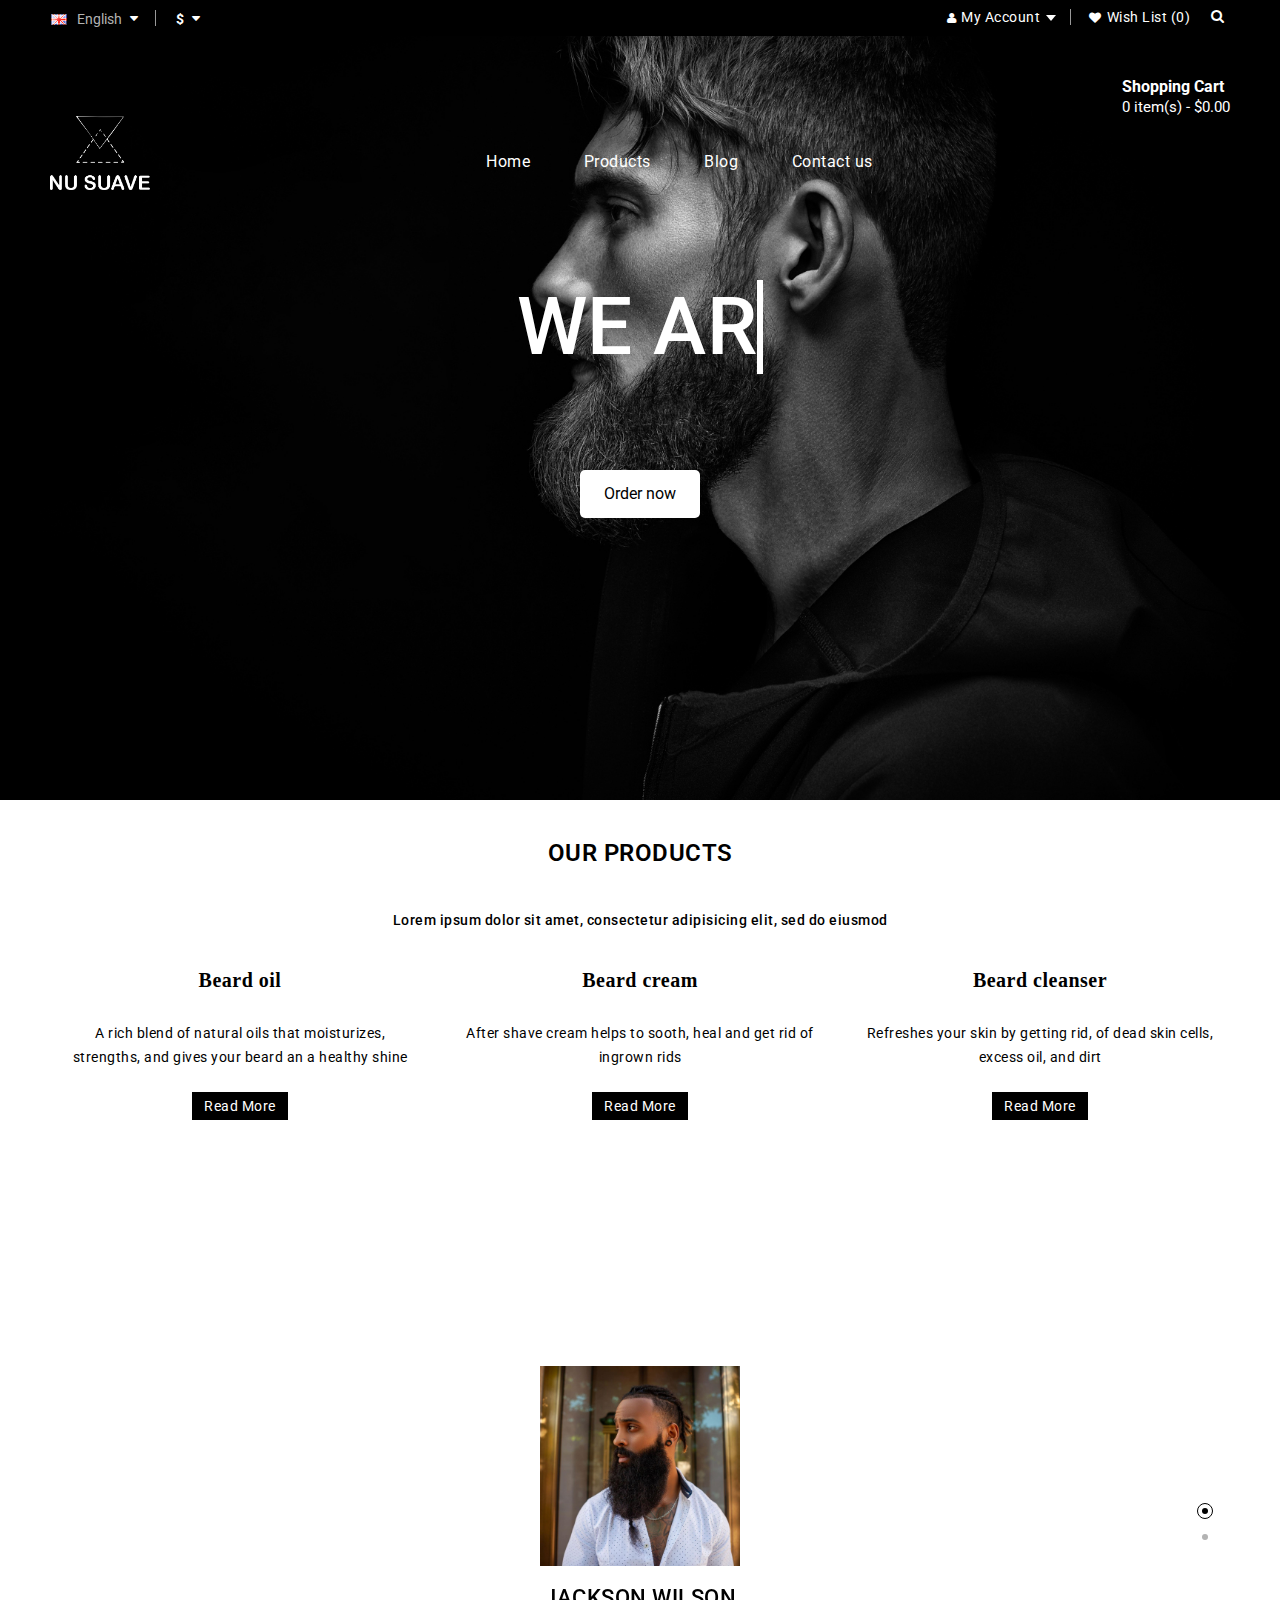
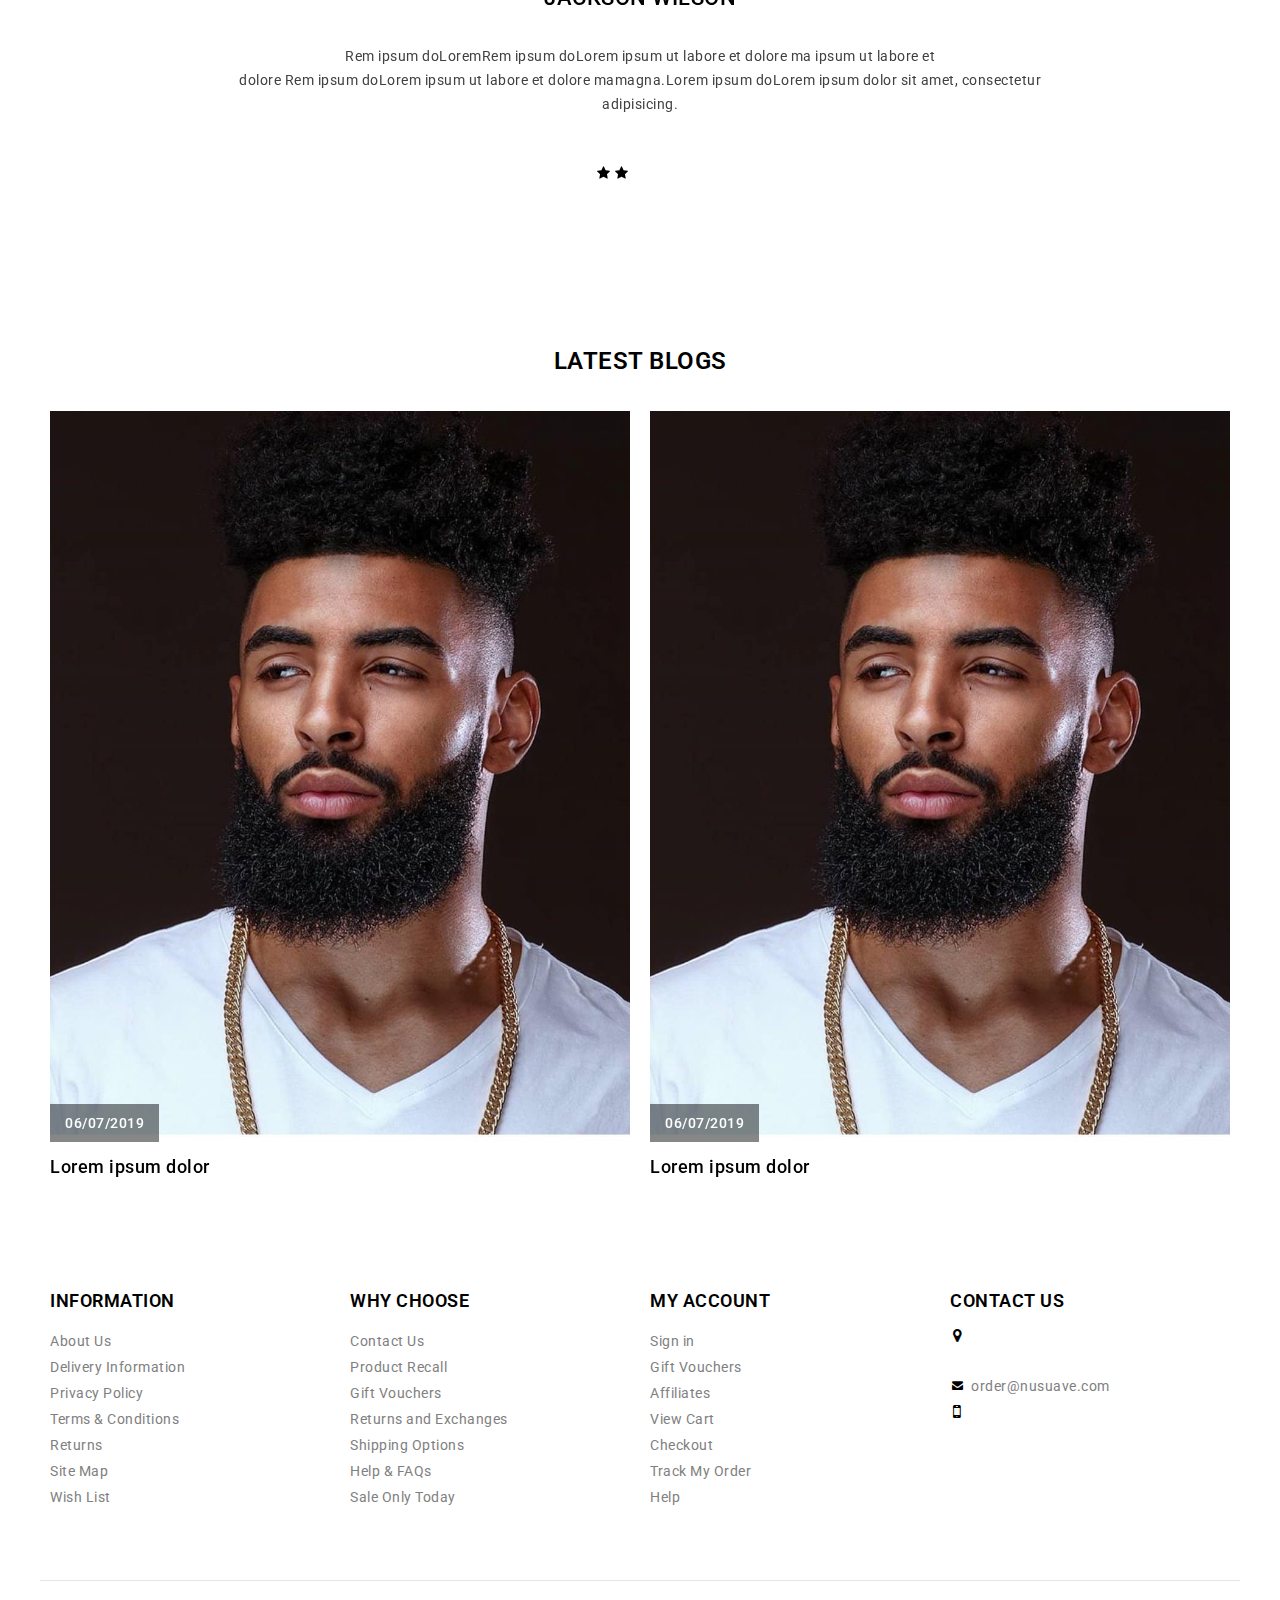
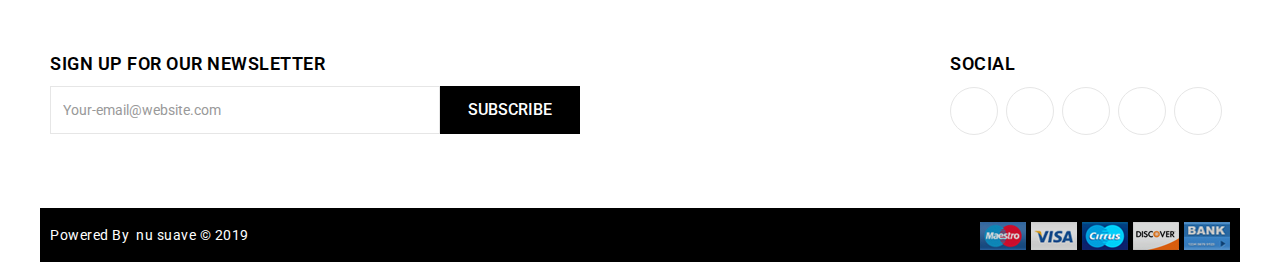
==== commit d1a3a9c3: "new changes" ====
--- a/index.html
+++ b/index.html
@@ -166,7 +166,7 @@
               </ul>
               <div class="productblock-title" style="text-align: center;font-weight: bold">
               <h1>
-              <a href="" class="typewrite" data-period="2000" data-type='[ "We are the nusuave", "we make beard products", "Welcome to nusuave products", "We help you grow and mantain your beards" ]' style="font-size: 100px;">
+              <a href="" class="typewrite" data-period="2000" data-type='[ "We are the nusuave", "we make beard products", "Welcome to nusuave products", "We help you grow and mantain your beards" ]' style="font-size: 80px;">
               <span class="wrap"></span>
               </a>
               </h1>
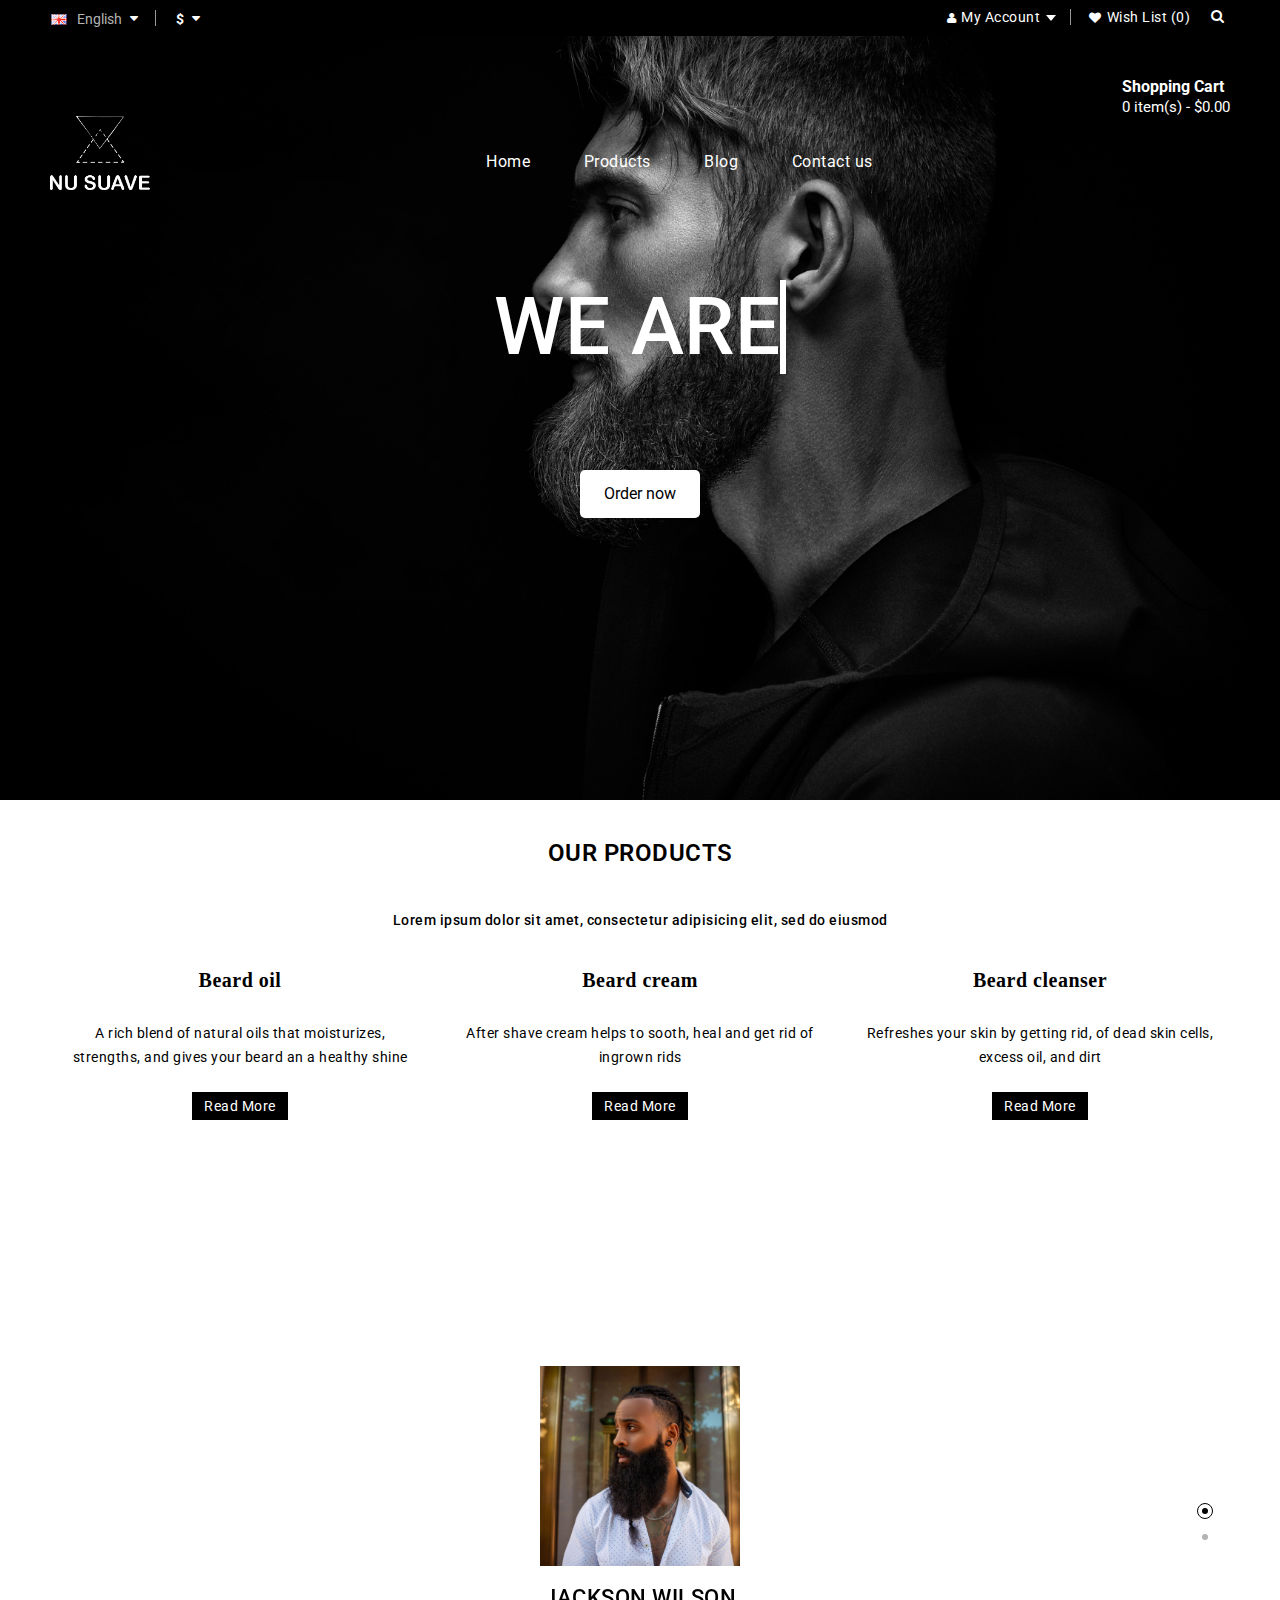
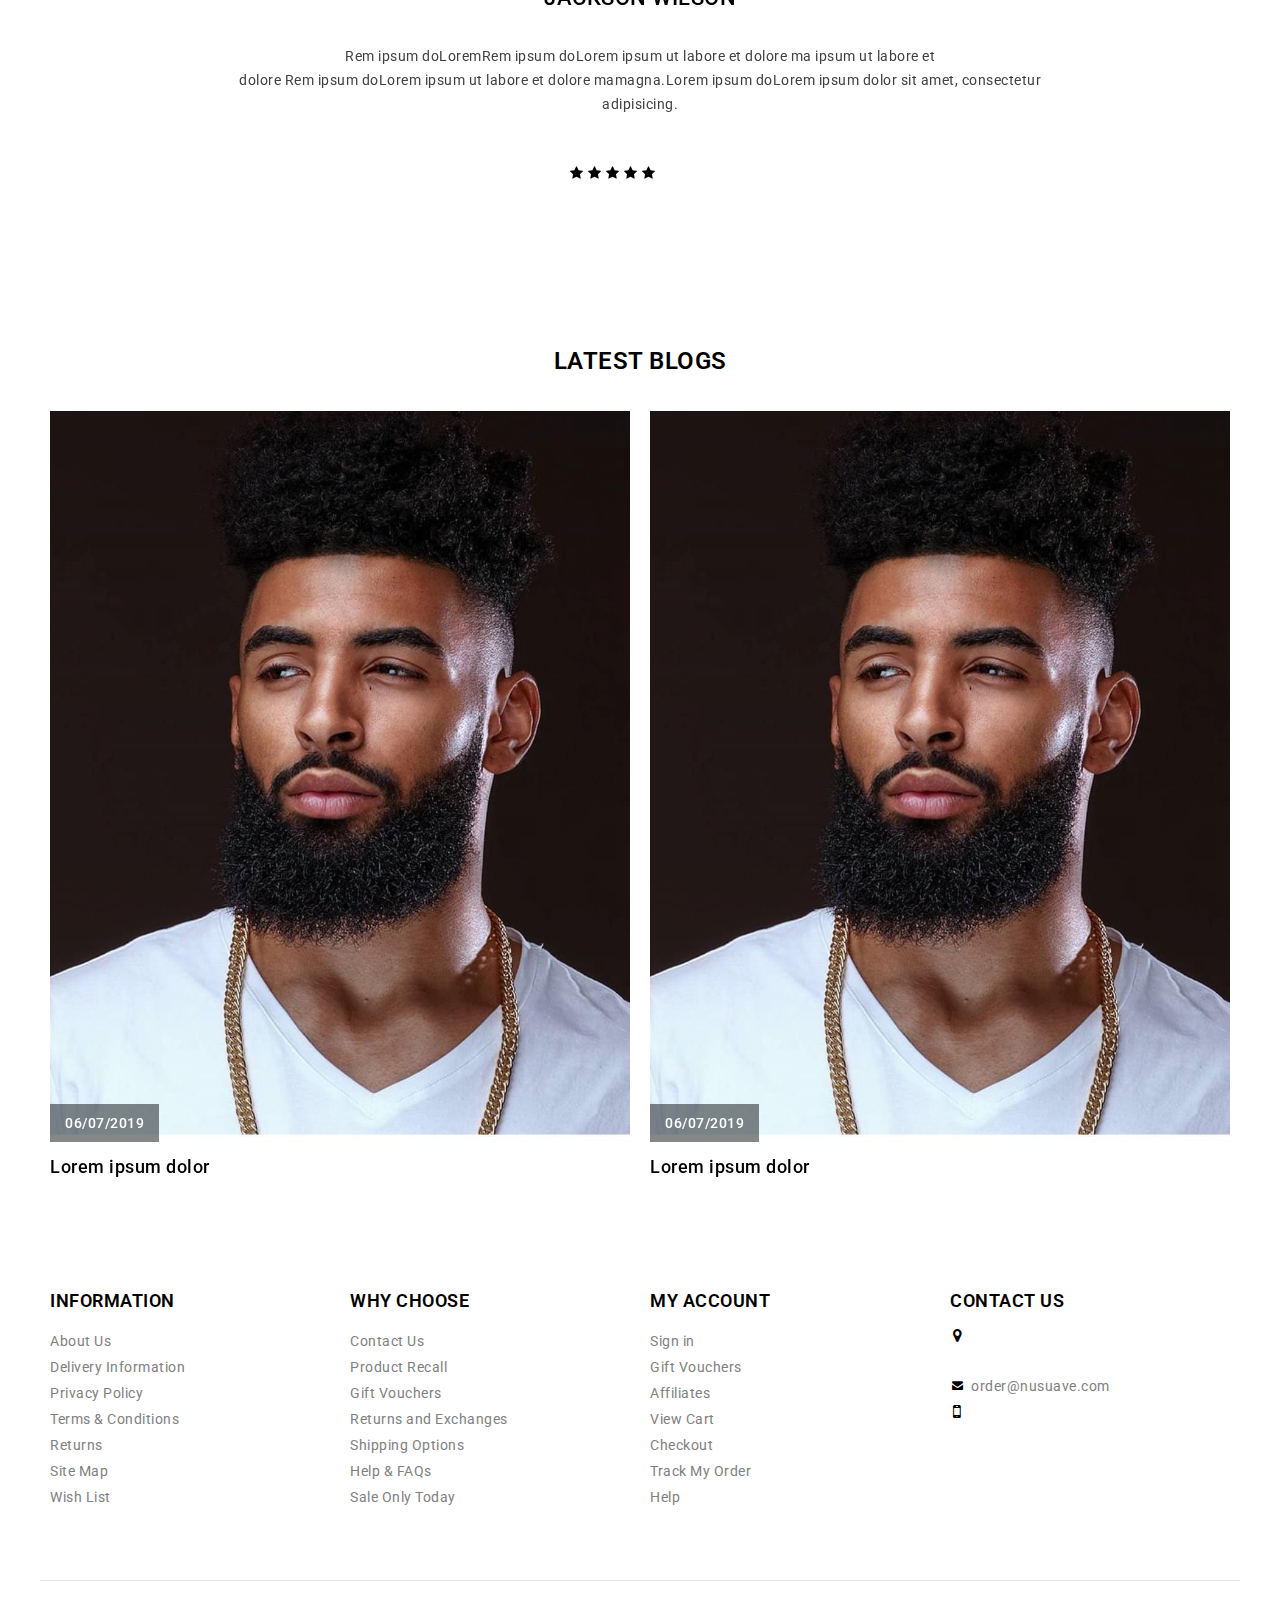
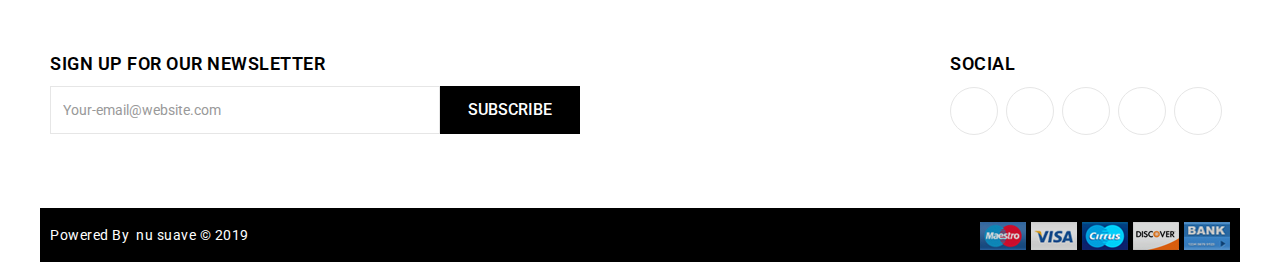
==== commit 09cdf87e: "changes" ====
--- a/index.html
+++ b/index.html
@@ -322,6 +322,9 @@
             <div class="col-lg-12">
               <div class="star-rating">
                 <span class="fa fa-star-o" data-rating="1"></span>
+                 <span class="fa fa-star-o" data-rating="1"></span>
+                  <span class="fa fa-star-o" data-rating="1"></span>
+                   <span class="fa fa-star-o" data-rating="1"></span>
                 <span class="fa fa-star-o" data-rating="2"></span>
                 <span class="fa fa-star-o" data-rating="3"></span>
                 <span class="fa fa-star-o" data-rating="4"></span>
@@ -346,7 +349,10 @@
             <div class="col-lg-12">
               <div class="star-rating">
                 <span class="fa fa-star-o" data-rating="1"></span>
-                <span class="fa fa-star-o" data-rating="2"></span>
+                 <span class="fa fa-star-o" data-rating="1"></span>
+                  <span class="fa fa-star-o" data-rating="1"></span>
+                   <span class="fa fa-star-o" data-rating="1"></span>
+                   <span class="fa fa-star-o" data-rating="2"></span>
                 <span class="fa fa-star-o" data-rating="3"></span>
                 <span class="fa fa-star-o" data-rating="4"></span>
                 <span class="fa fa-star-o" data-rating="5"></span>
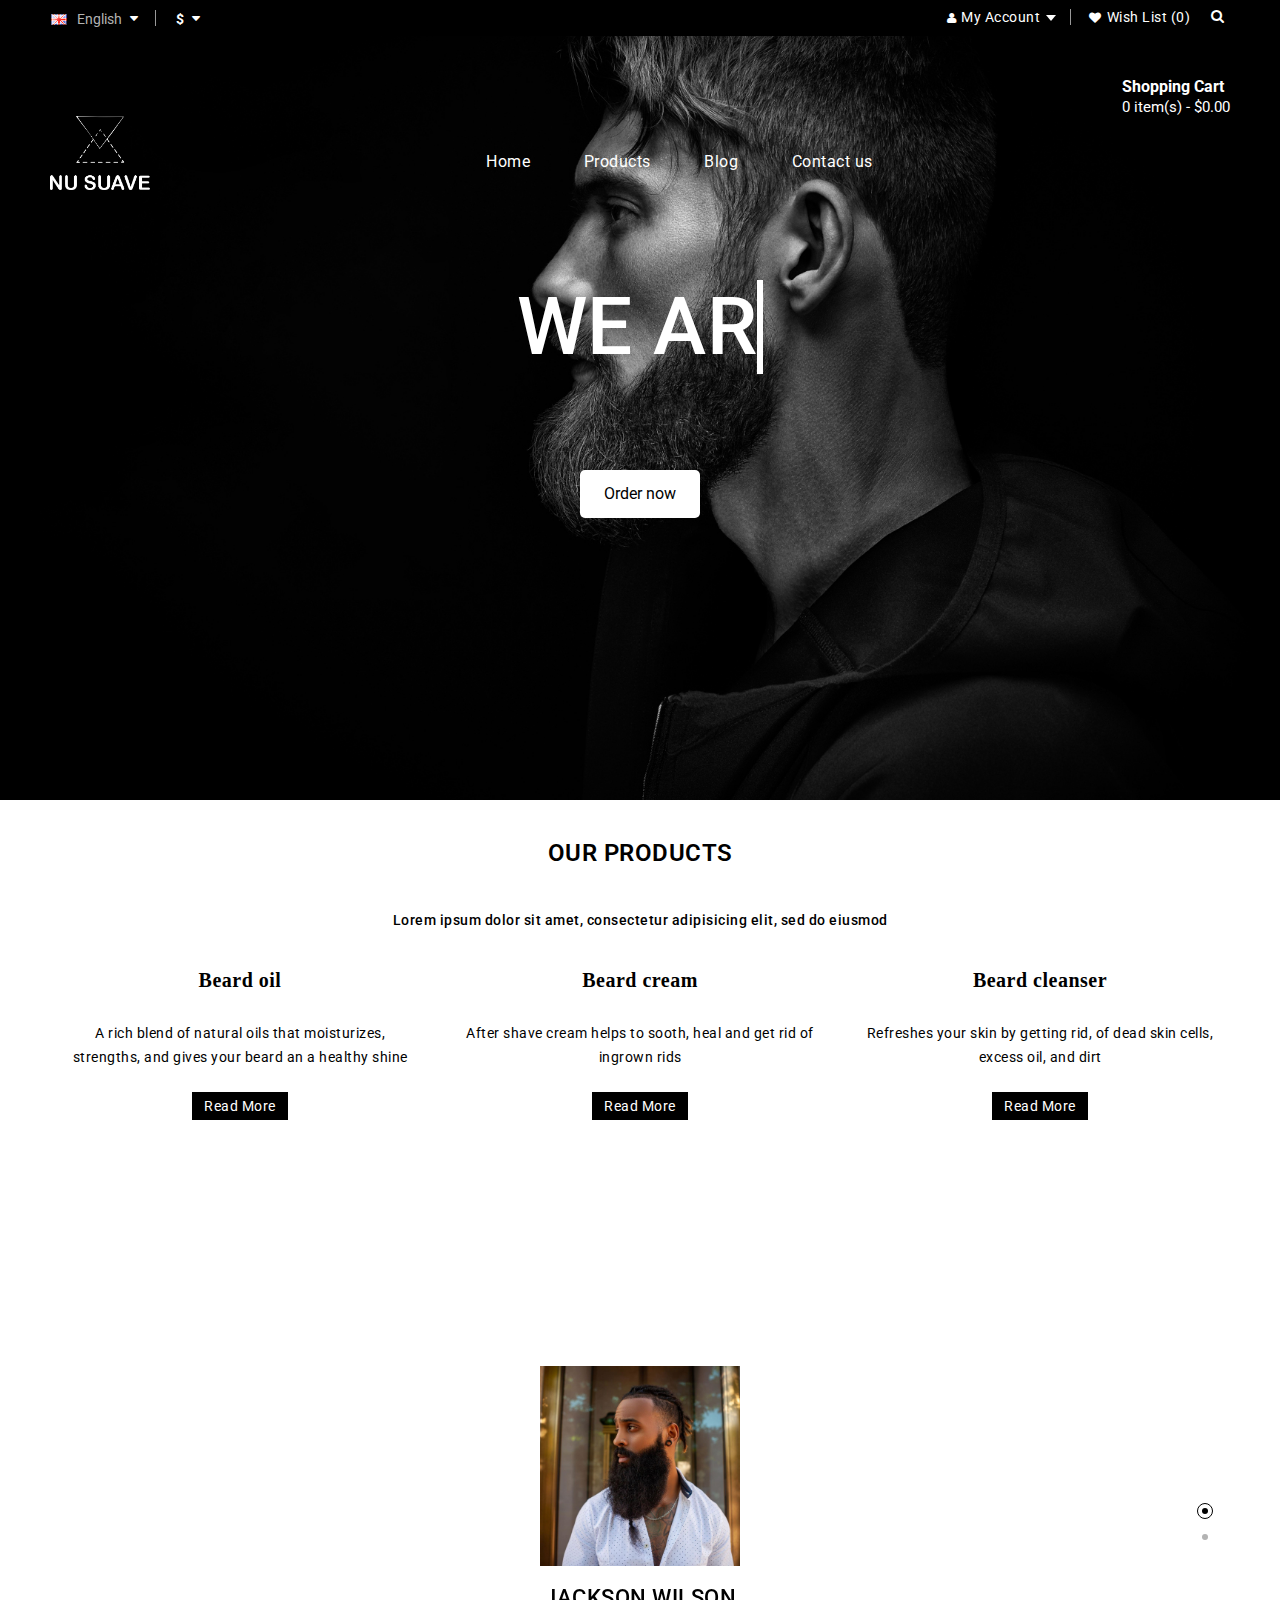
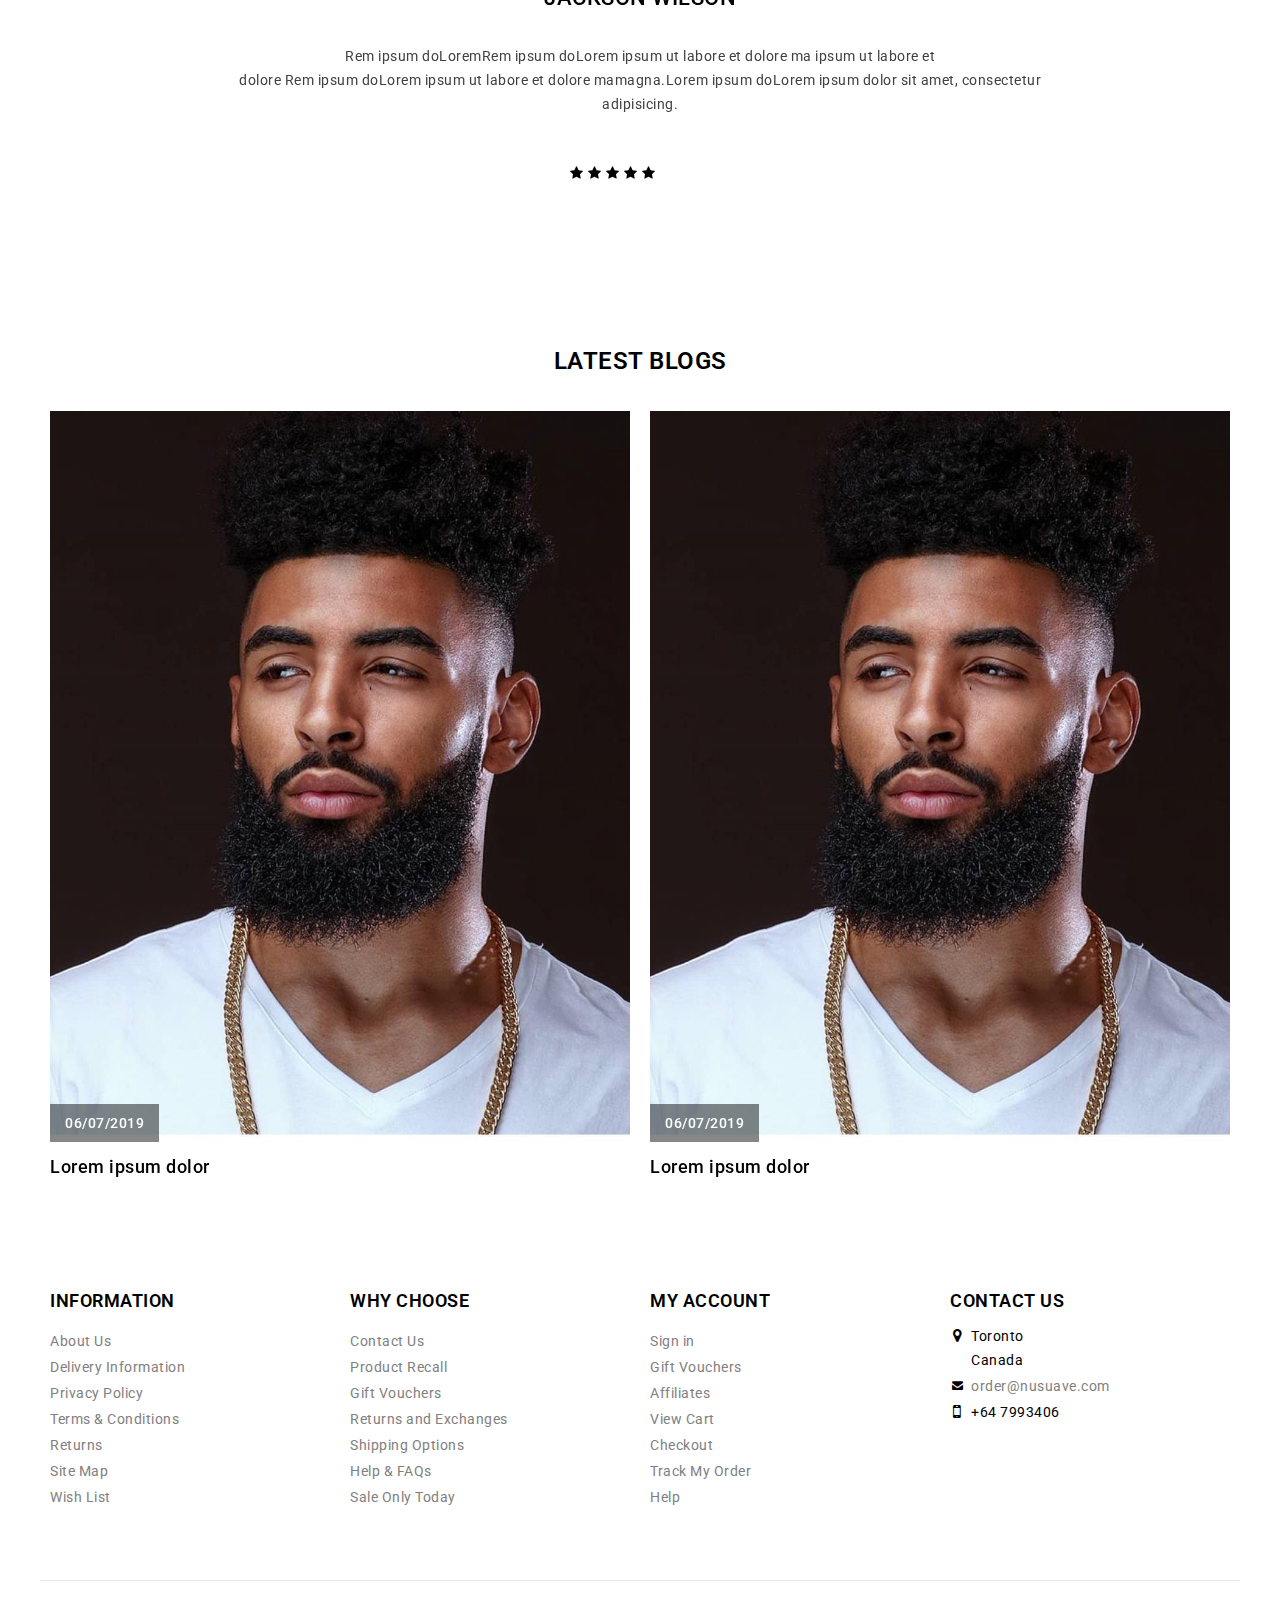
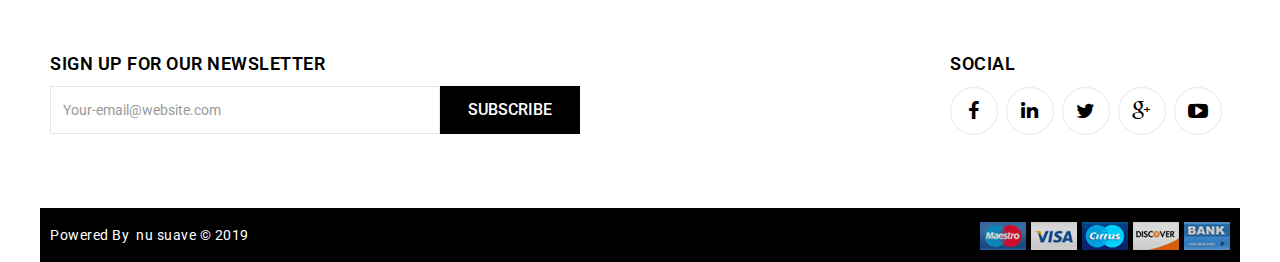
==== commit 35a2e605: "changes" ====
--- a/index.html
+++ b/index.html
@@ -482,11 +482,11 @@
           <div class="footer-contact">
             <h5 class="contact-title footer-title">Contact Us</h5>
             <ul class="ul-wrapper">
-              <li><i class="fa fa-map-marker"></i><span class="location2"> Toronto<br>
-                 Canada<br>
+              <li><i class="fa fa-map-marker"></i><span class="location2" style="color: black"> Toronto<br style="color: black">
+                 Canada<br style="color: black">
                </span></li>
               <li><i class="fa fa-envelope"></i><span class="mail2"><a href="#">order@nusuave.com</a></span></li>
-              <li><i class="fa fa-mobile"></i><span class="phone2">+64 7993406<br></span></li>
+              <li><i class="fa fa-mobile"></i><span class="phone2" style="color: black">+64 7993406<br></span></li>
             </ul>
           </div>
         </div>
@@ -509,11 +509,11 @@
           <div class="footer-social">
             <h5>Social</h5>
             <ul>
-              <li class="facebook"><a href="#"><i class="fa fa-facebook"></i></a></li>
-              <li class="linkedin"><a href="#"><i class="fa fa-linkedin"></i></a></li>
-              <li class="twitter"><a href="#"><i class="fa fa-twitter"></i></a></li>
-              <li class="gplus"><a href="#"><i class="fa fa-google-plus"></i></a></li>
-              <li class="youtube"><a href="#"><i class="fa fa-youtube-play"></i></a></li>
+              <li class="facebook"><a href="#"><i class="fa fa-facebook" style="color: black"></i></a></li>
+              <li class="linkedin"><a href="#"><i class="fa fa-linkedin" style="color: black"></i></a></li>
+              <li class="twitter"><a href="#"><i class="fa fa-twitter" style="color: black"></i></a></li>
+              <li class="gplus"><a href="#"><i class="fa fa-google-plus" style="color: black"></i></a></li>
+              <li class="youtube"><a href="#"><i class="fa fa-youtube-play" style="color: black"></i></a></li>
             </ul>
           </div>
         </div>
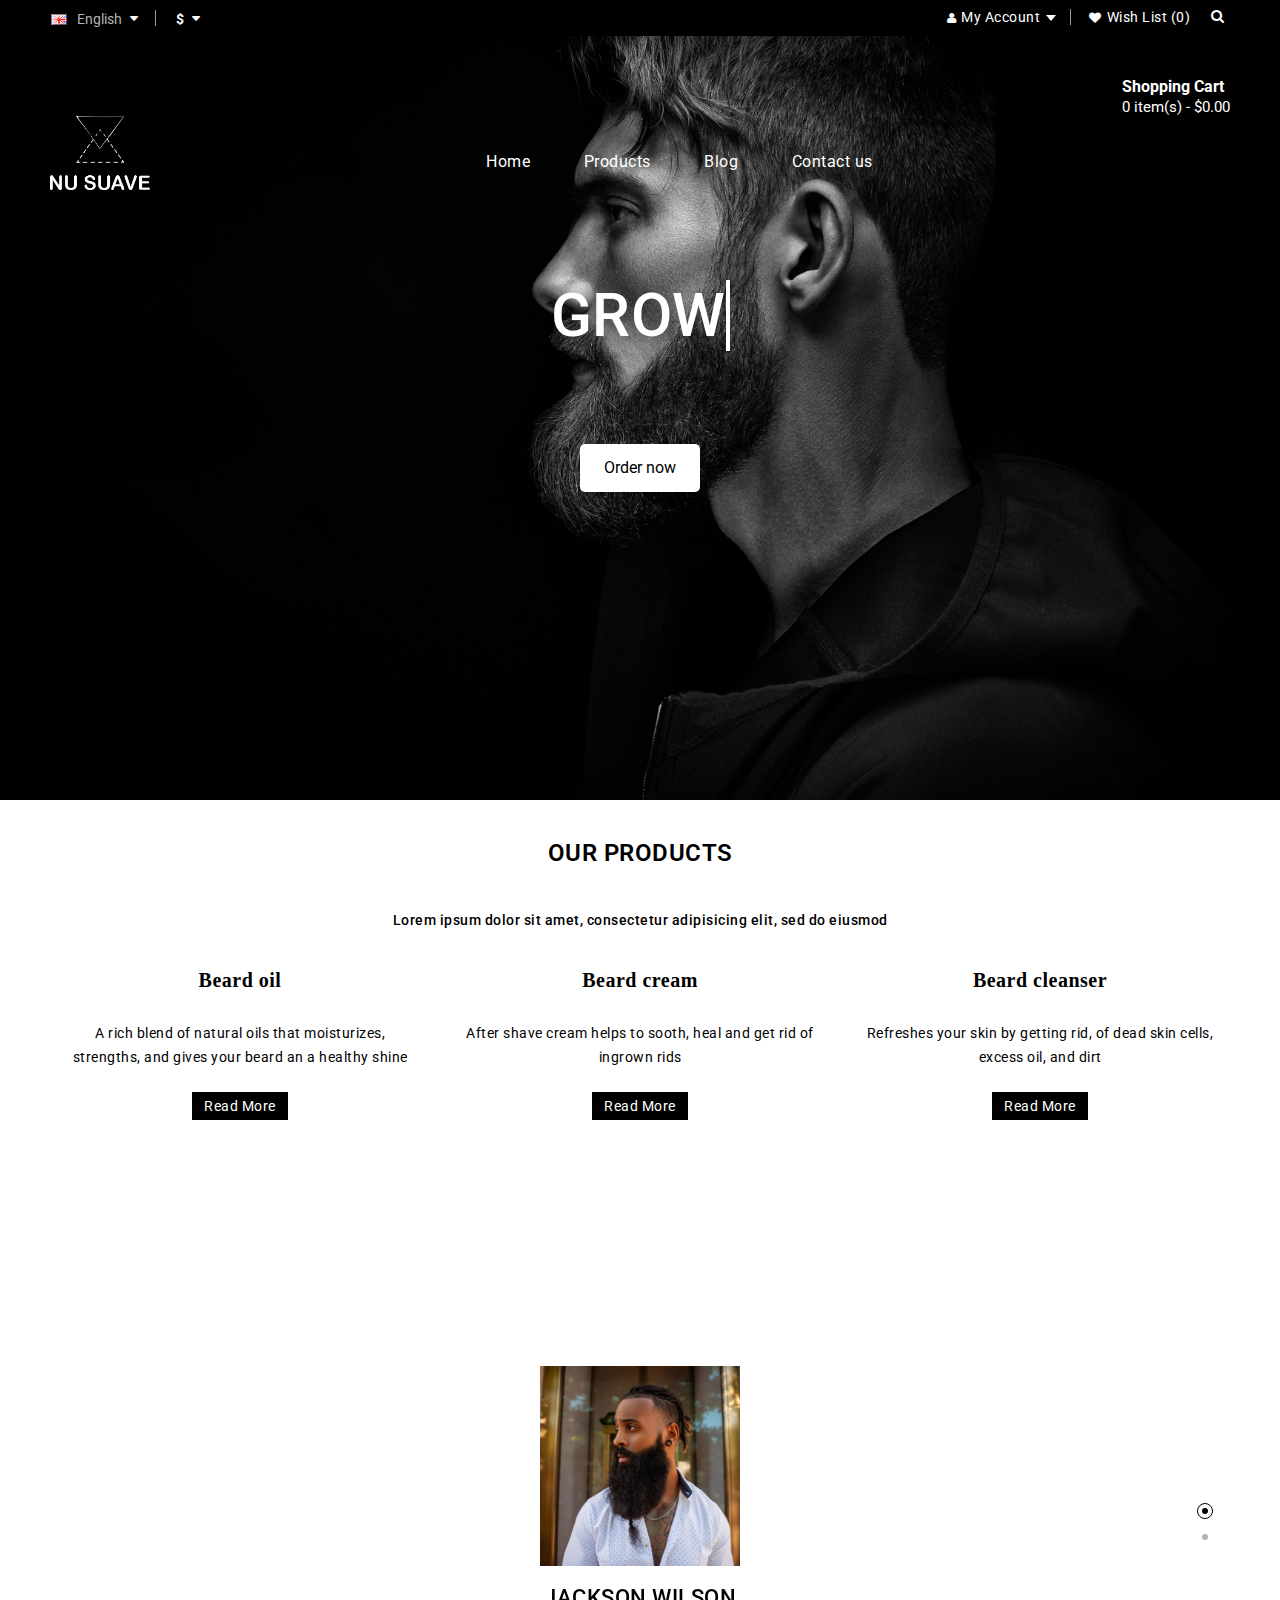
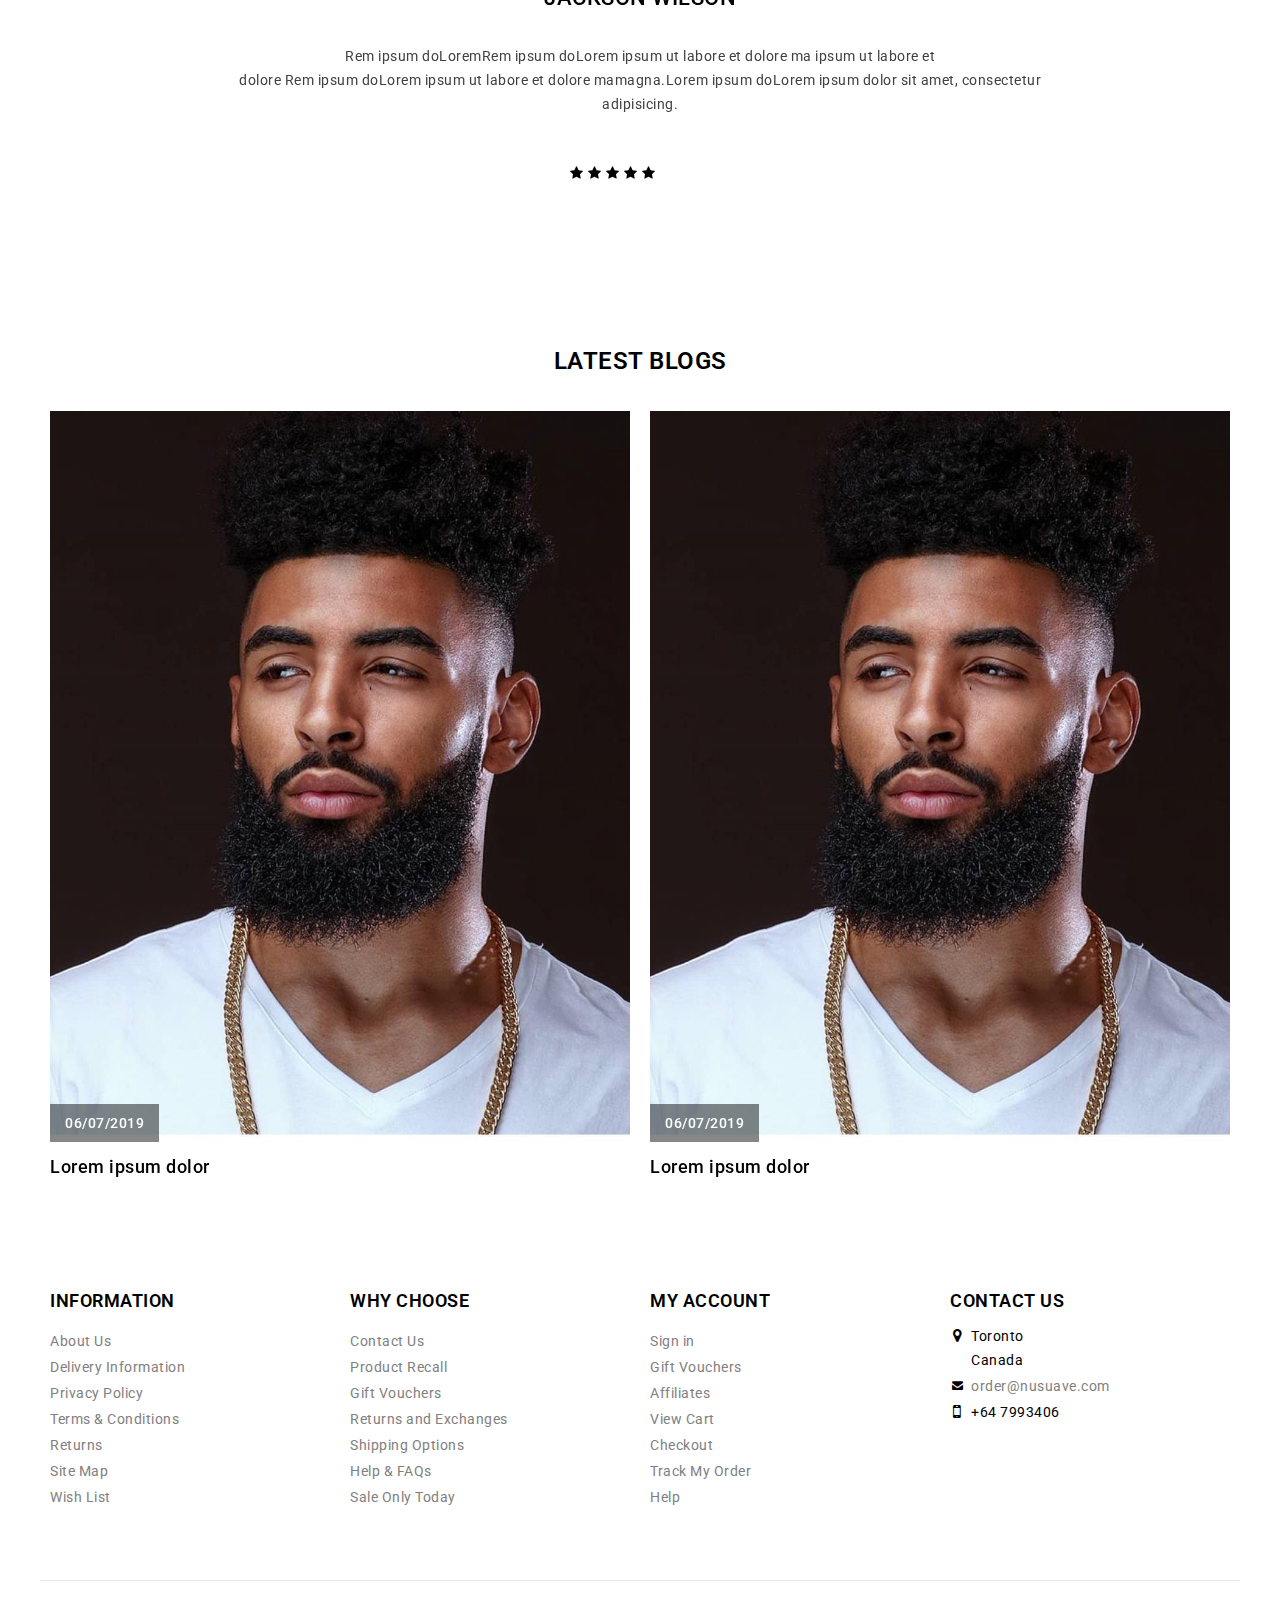
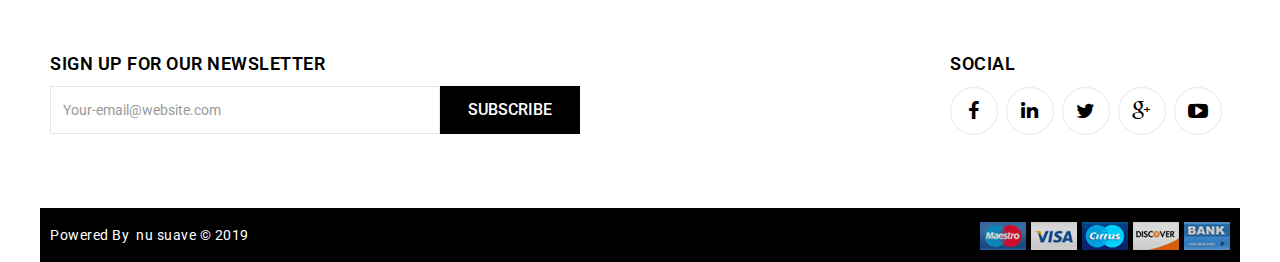
==== commit bf770449: "changes" ====
--- a/index.html
+++ b/index.html
@@ -166,7 +166,7 @@
               </ul>
               <div class="productblock-title" style="text-align: center;font-weight: bold">
               <h1>
-              <a href="" class="typewrite" data-period="2000" data-type='[ "We are the nusuave", "we make beard products", "Welcome to nusuave products", "We help you grow and mantain your beards" ]' style="font-size: 80px;">
+              <a href="" class="typewrite" data-period="2000" data-type='[ "Grow it with care, wear it with pride",  "We help you grow and mantain your beards" ]' style="font-size: 60px;">
               <span class="wrap"></span>
               </a>
               </h1>
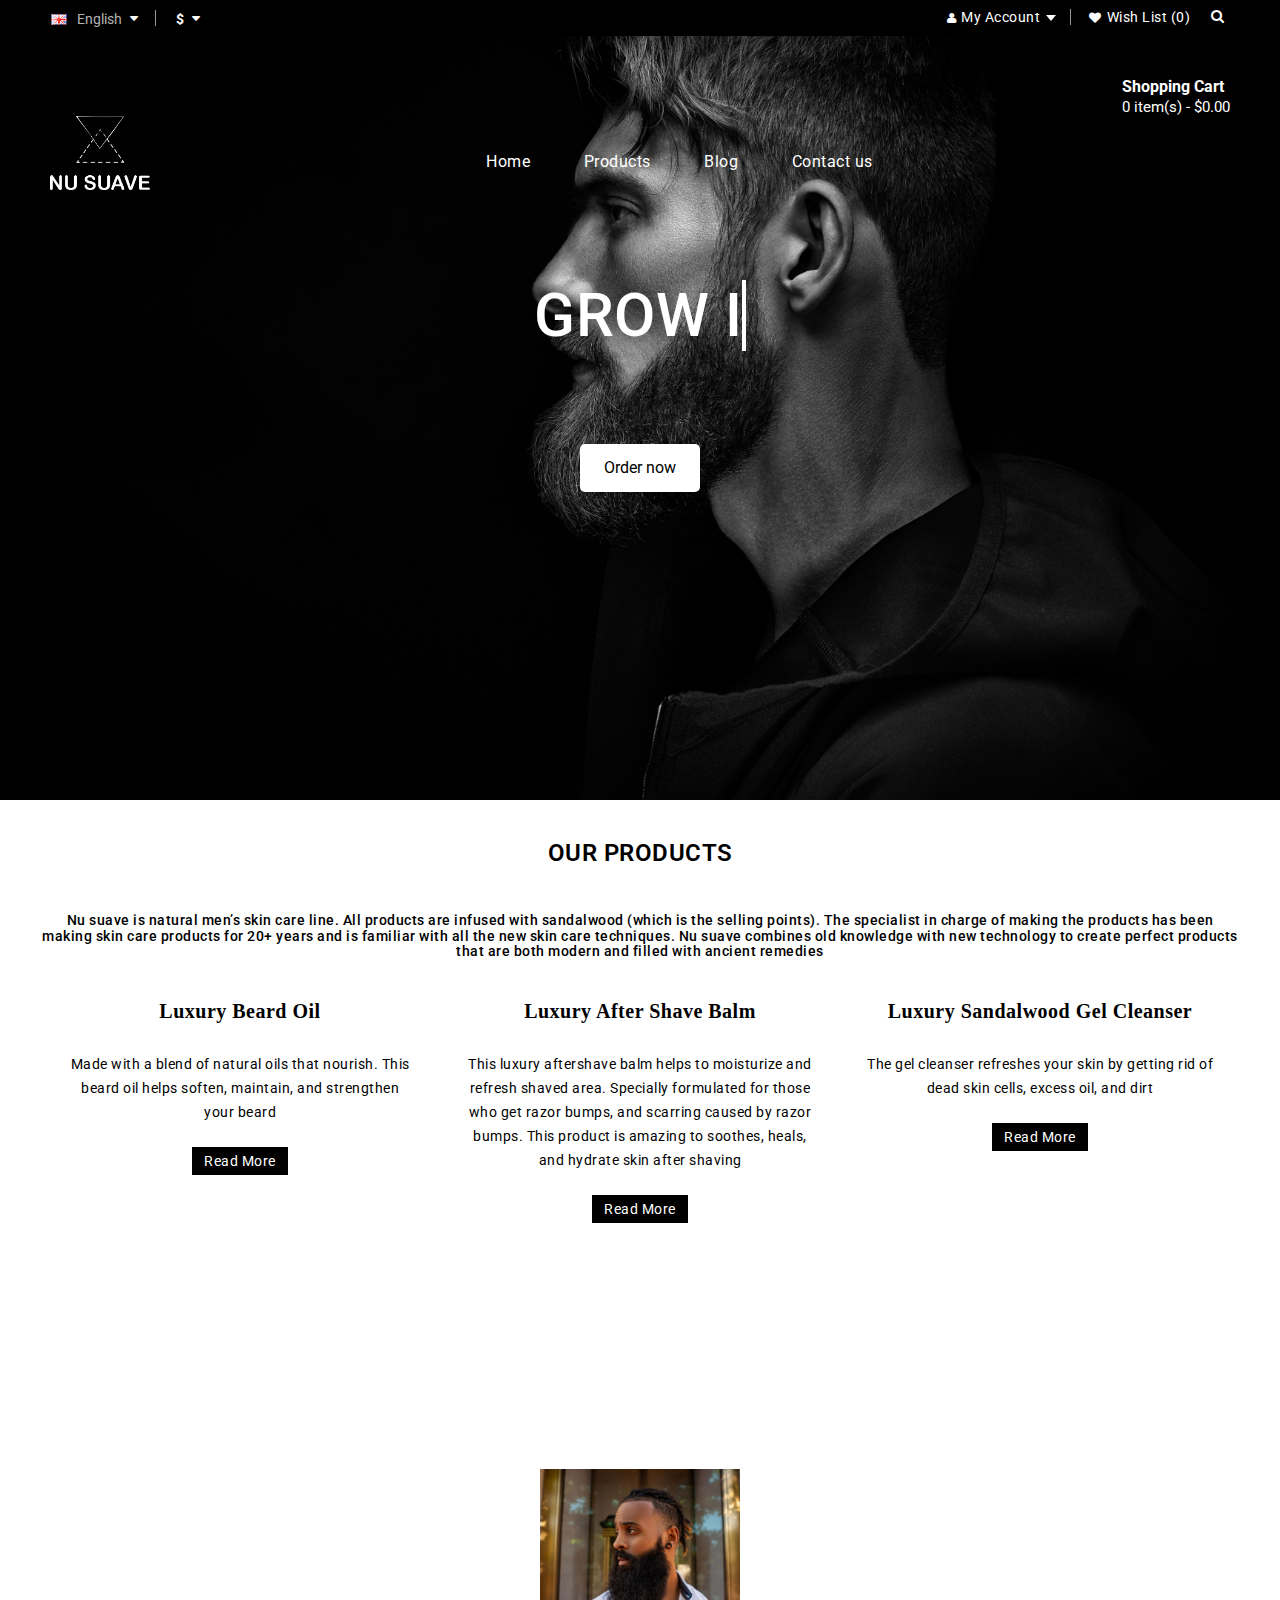
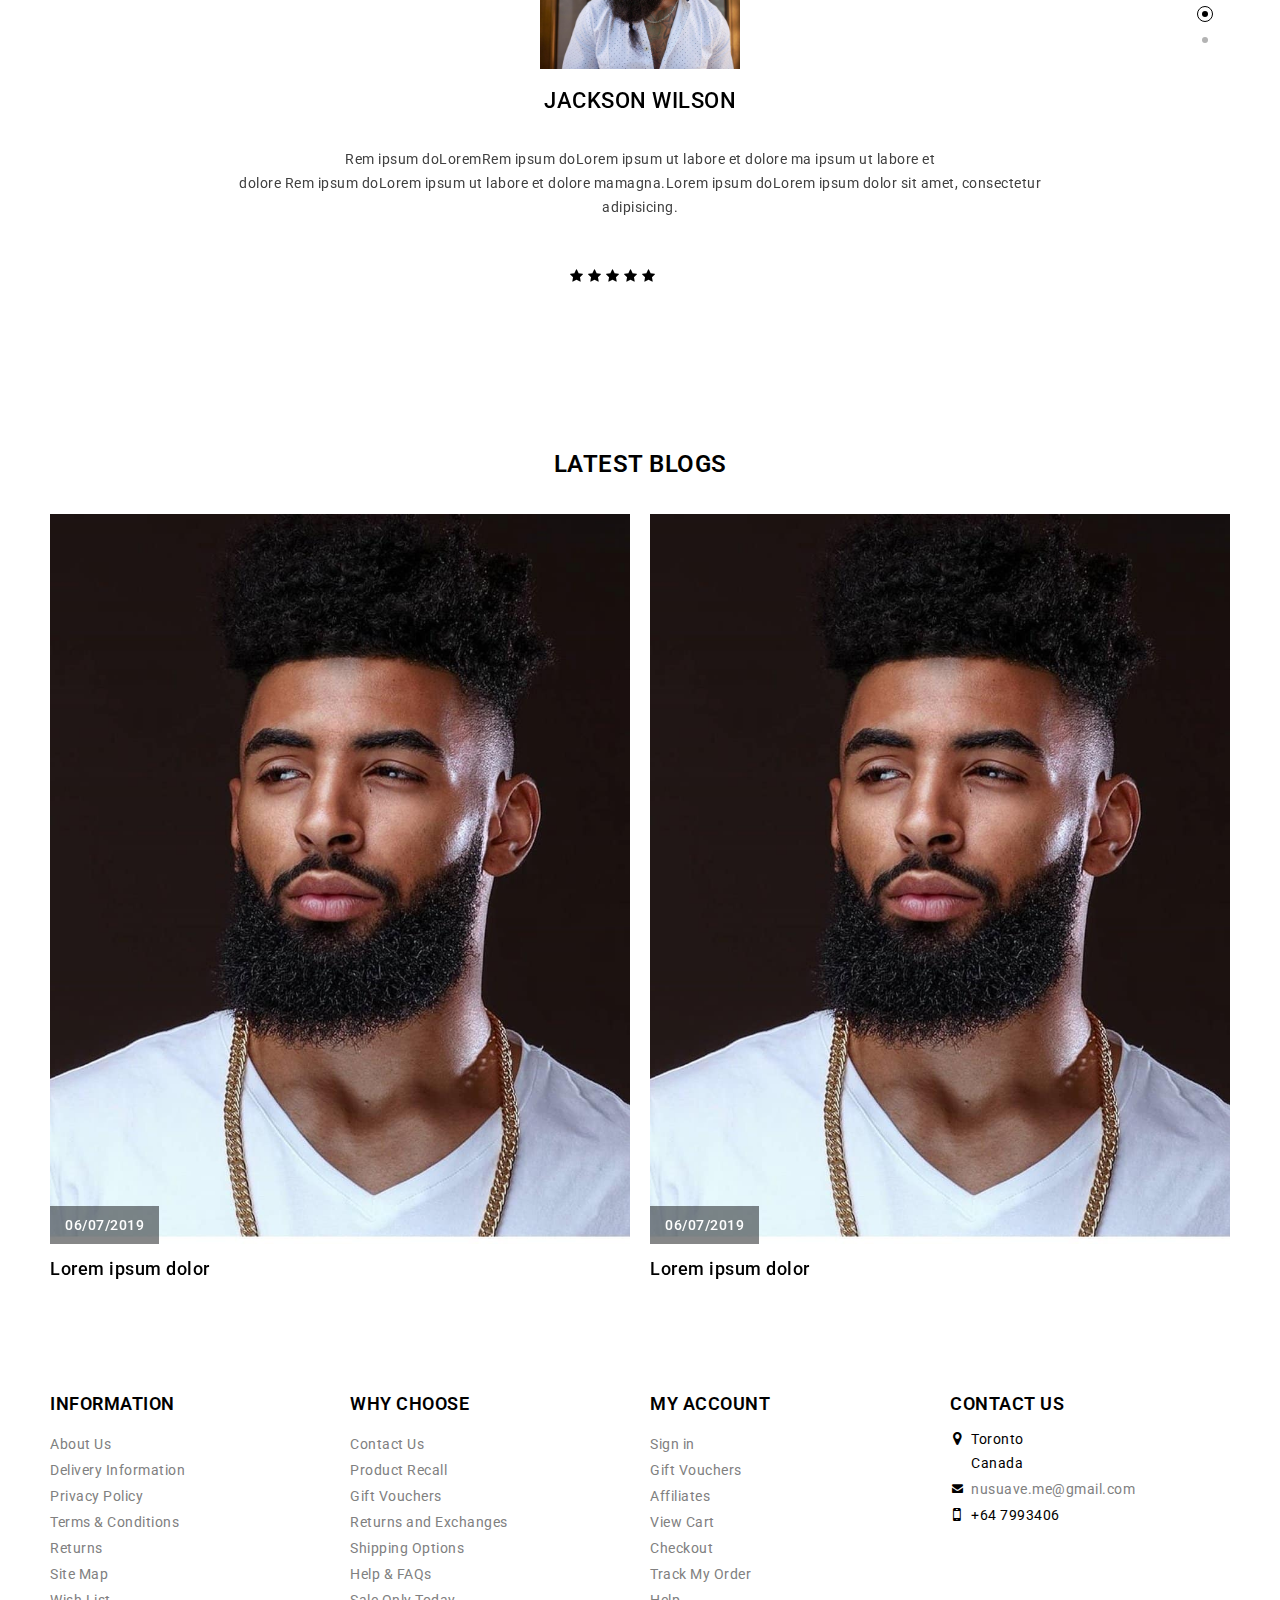
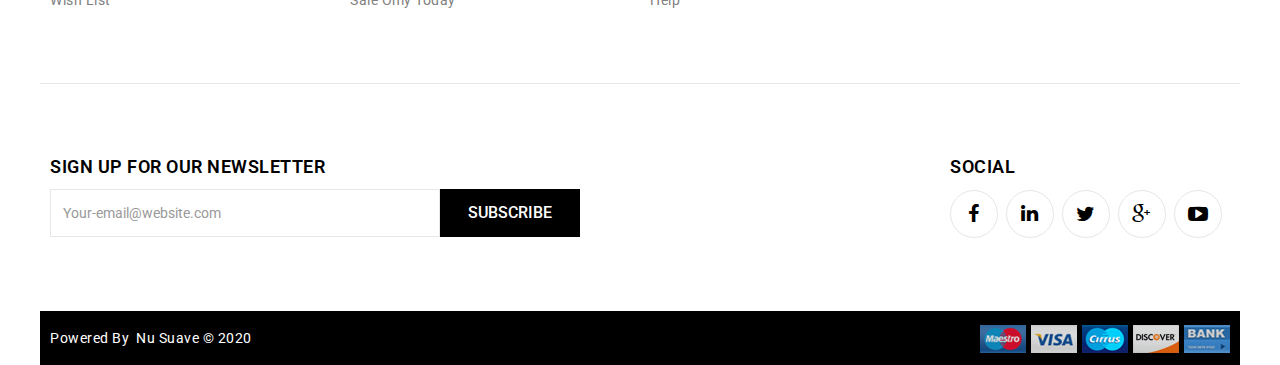
==== commit 5d7d33f7: "new files" ====
--- a/index.html
+++ b/index.html
@@ -110,9 +110,33 @@
                   <tbody>
                     <tr>
                       <td class="text-center"><a href="#"><img class="img-thumbnail" title="lorem ippsum dolor dummy" alt="lorem ippsum dolor dummy" src="image/product/7product50x59.jpg"></a></td>
-                      <td class="text-left"><a href="#">Beard oil</a></td>
+                      <td class="text-left"><a href="#">Luxury Beard oil </a></td>
                       <td class="text-right">x 1</td>
-                      <td class="text-right">$254.00</td>
+                      <td class="text-right">Retail $48.50.00</td>
+                      <td class="text-right">Discount $40</td>
+                      <td class="text-right">Wholesale $25</td>
+                      <td class="text-center"><button class="btn btn-danger btn-xs" title="Remove" type="button"><i class="fa fa-times"></i></button></td>
+                    </tr>
+                  </tbody>
+                  <tbody>
+                    <tr>
+                      <td class="text-center"><a href="#"><img class="img-thumbnail" title="lorem ippsum dolor dummy" alt="lorem ippsum dolor dummy" src="image/product/7product50x59.jpg"></a></td>
+                      <td class="text-left"><a href="#">Luxury After Shave Balm</a></td>
+                      <td class="text-right">x 1</td>
+                      <td class="text-right">Retail $48.50.00</td>
+                      <td class="text-right">Discount $40</td>
+                      <td class="text-right">Wholesale $25</td>
+                      <td class="text-center"><button class="btn btn-danger btn-xs" title="Remove" type="button"><i class="fa fa-times"></i></button></td>
+                    </tr>
+                  </tbody>
+                  <tbody>
+                    <tr>
+                      <td class="text-center"><a href="#"><img class="img-thumbnail" title="lorem ippsum dolor dummy" alt="lorem ippsum dolor dummy" src="image/product/7product50x59.jpg"></a></td>
+                      <td class="text-left"><a href="#">Luxury Gel Cleanser </a></td>
+                      <td class="text-right">x 1</td>
+                      <td class="text-right">Retail $48.50.00</td>
+                      <td class="text-right">Discount $40</td>
+                      <td class="text-right">Wholesale $25</td>
                       <td class="text-center"><button class="btn btn-danger btn-xs" title="Remove" type="button"><i class="fa fa-times"></i></button></td>
                     </tr>
                   </tbody>
@@ -140,7 +164,7 @@
                       </tr>
                     </tbody>
                   </table>
-                  <p class="text-right"> <span class="btn-viewcart"><a href="cart.html"><strong><i class="fa fa-shopping-cart"></i> View Cart</strong></a></span> <span class="btn-checkout"><a href="checkout.html"><strong><i class="fa fa-share"></i> Checkout</strong></a></span> </p>
+                  <p class="text-right"> <span class="btn-viewcart"><a href="#"><strong><i class="fa fa-shopping-cart"></i> View Cart</strong></a></span> <span class="btn-checkout"><a href="#"><strong><i class="fa fa-share"></i> Checkout</strong></a></span> </p>
                 </div>
               </li>
             </ul>
@@ -244,24 +268,24 @@
 <div class="container marketing">
   <div class="row">
     <h3 class="productblock-title" style="text-align: center">Our Products</h3>
-    <h4 class="title-subline" style="text-align: center">Lorem ipsum dolor sit amet, consectetur adipisicing elit, sed do eiusmod
+    <h4 class="title-subline" style="text-align: center">Nu suave is natural men’s skin care line. All products are infused with sandalwood (which is the selling points). The specialist in charge of making the products has been making skin care products for 20+ years and is familiar with all the new skin care techniques. Nu suave combines old knowledge with new technology to create perfect products that are both modern and filled with ancient remedies
     </h4>
     <div class="col-lg-4">
       <!-- <img class="img-circle" src="" alt="Generic placeholder image" width="140" height="140"> -->
-      <h2>Beard oil</h2>
-      <p style="color: black">A rich blend of natural oils that moisturizes, strengths, and gives your beard an a healthy shine </p>
+      <h2> Luxury Beard Oil</h2>
+      <p style="color: black">Made with a blend of natural oils that nourish. This beard oil helps soften, maintain, and strengthen your beard </p>
       <p><a class="btn btn-default" href="#" role="button">Read More</a></p>
     </div><!-- /.col-lg-4 -->
     <div class="col-lg-4">
      <!--  <img class="img-circle" src="image" alt="Generic placeholder image" width="140" height="140"> -->
-      <h2>Beard cream</h2>
-      <p style="color: black">After shave cream helps to sooth, heal and get rid of ingrown rids</p>
+      <h2>Luxury After Shave Balm</h2>
+      <p style="color: black">This luxury aftershave balm helps to moisturize and refresh shaved area. Specially formulated for those who get razor bumps, and scarring caused by razor bumps. This product is amazing to soothes, heals, and hydrate skin after shaving</p>
       <p><a class="btn btn-default" href="#" role="button">Read More</a></p>
     </div><!-- /.col-lg-4 -->
     <div class="col-lg-4">
       <!-- <img class="img-circle" src="image" alt="Generic placeholder image" width="140" height="140"> -->
-      <h2>Beard cleanser</h2>
-      <p style="color: black">Refreshes your skin by getting rid, of dead skin cells, excess oil, and dirt</p>
+      <h2>Luxury Sandalwood Gel Cleanser</h2>
+      <p style="color: black"> The gel cleanser refreshes your skin by getting rid of dead skin cells, excess oil, and dirt</p>
       <p><a class="btn btn-default" href="#" role="button">Read More</a></p>
     </div><!-- /.col-lg-4 -->
   </div><!-- /.row -->
@@ -485,7 +509,7 @@
               <li><i class="fa fa-map-marker"></i><span class="location2" style="color: black"> Toronto<br style="color: black">
                  Canada<br style="color: black">
                </span></li>
-              <li><i class="fa fa-envelope"></i><span class="mail2"><a href="#">order@nusuave.com</a></span></li>
+              <li><i class="fa fa-envelope"></i><span class="mail2"><a href="#">nusuave.me@gmail.com</a></span></li>
               <li><i class="fa fa-mobile"></i><span class="phone2" style="color: black">+64 7993406<br></span></li>
             </ul>
           </div>
@@ -523,7 +547,7 @@
   <a id="scrollup">Scroll</a> </footer>
 <div class="footer-bottom">
   <div class="container">
-    <div class="copyright">Powered By &nbsp;<a class="yourstore" href="http://www.lionode.com/">nu suave &copy; 2019 </a> </div>
+    <div class="copyright">Powered By &nbsp;<a class="yourstore" href="#">Nu Suave &copy; 2020 </a> </div>
     <div class="footer-bottom-cms">
       <div class="footer-payment">
         <ul>
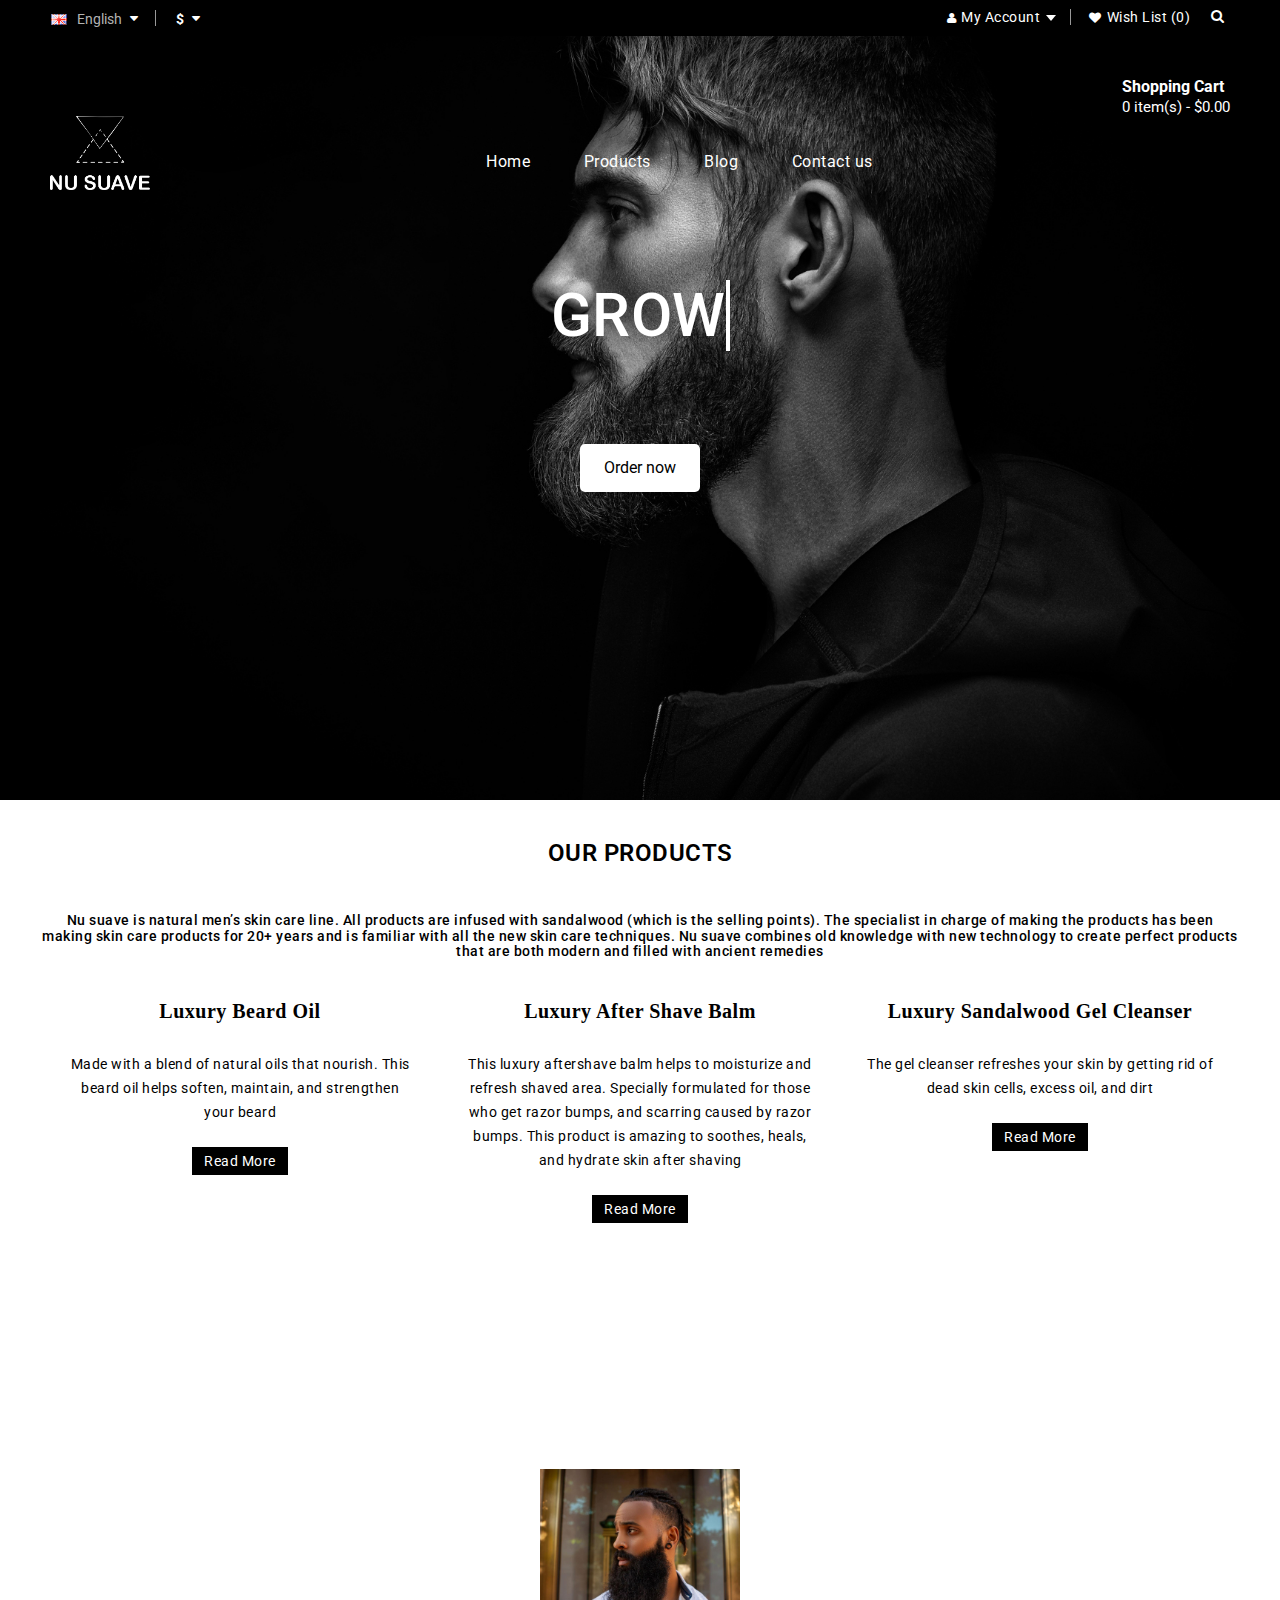
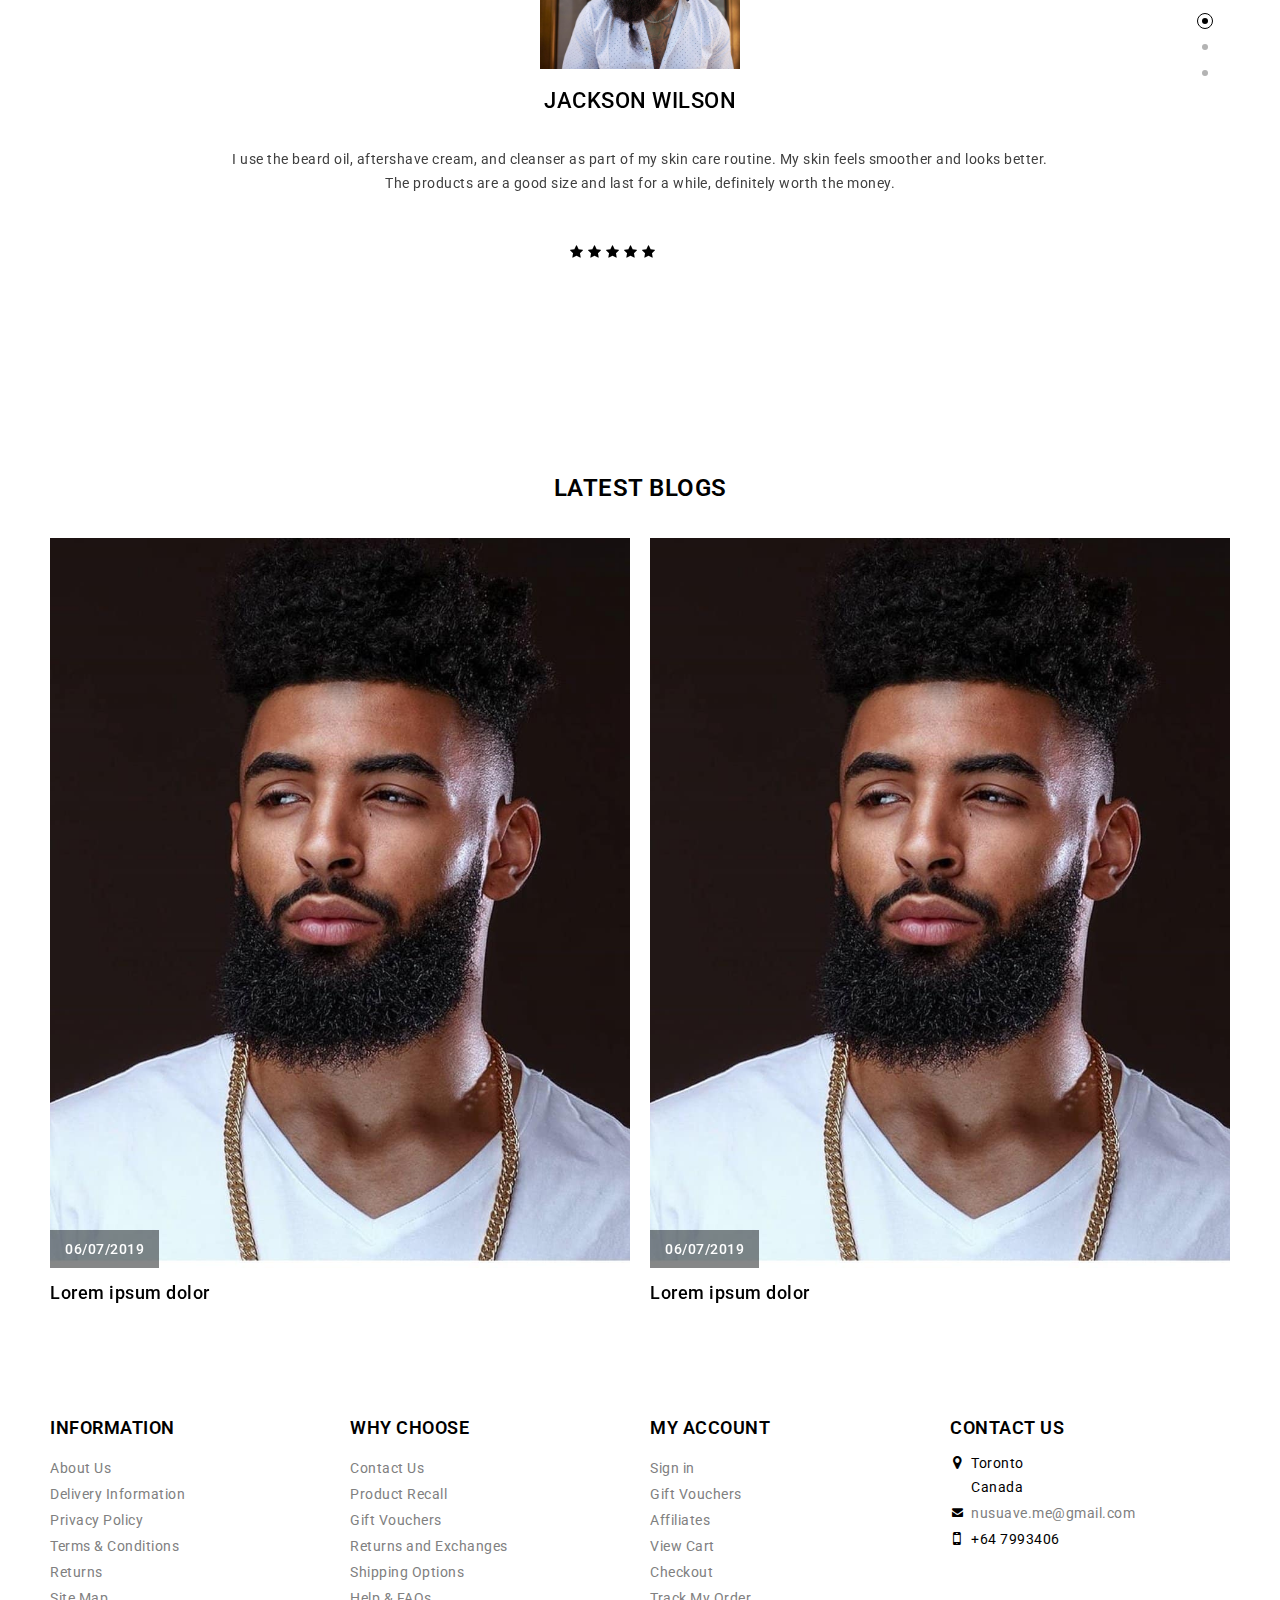
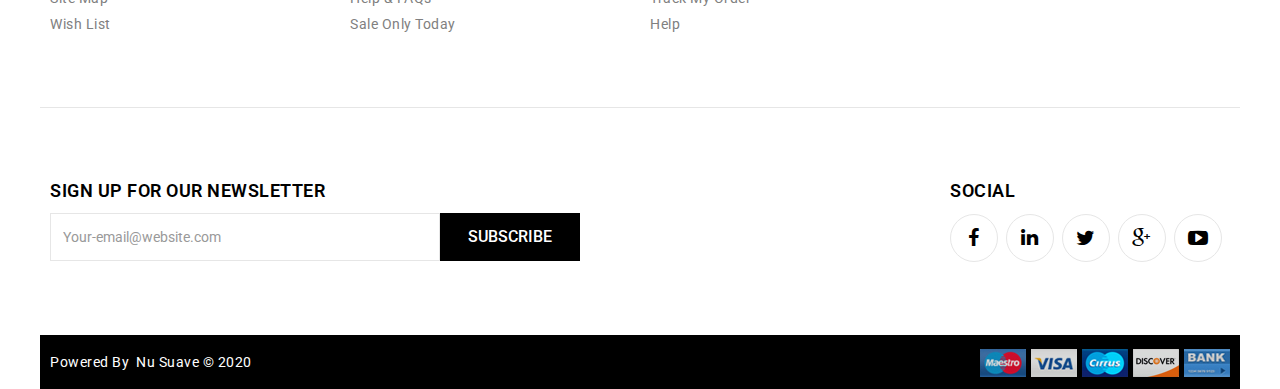
==== commit 2b50415e: "changes" ====
--- a/index.html
+++ b/index.html
@@ -339,8 +339,8 @@
             <div class="panel-default">
               <div class="testimonial-image"><img src="image/n.jpg" alt="#" height="200px" width="200px"></div>
               <div class="testimonial-name"><h2>Jackson Wilson</h2></div>
-              <div class="testimonial-designation"><p>Web Designer</p></div>
-              <div class="testimonial-desc">Rem ipsum doLoremRem ipsum doLorem ipsum ut labore et dolore ma ipsum ut labore et <br> dolore  Rem ipsum doLorem ipsum ut labore et dolore mamagna.Lorem ipsum doLorem ipsum dolor sit amet, consectetur adipisicing.</div>
+              <div class="testimonial-designation"><p>UI Designer</p></div>
+              <div class="testimonial-desc">I use the beard oil, aftershave cream, and cleanser as part of my skin care routine. My skin feels smoother and looks better. The products are a good size and last for a while, definitely worth the money.</div>
               <div class="container">
           <div class="row">
             <div class="col-lg-12">
@@ -367,7 +367,33 @@
               <div class="testimonial-image"><img src="image/r.jpg" alt="#" height="200px" width="200px"></div>
               <div class="testimonial-name"><h2>Macmillian Howard</h2></div>
               <div class="testimonial-designation"><p>Web Deweloper</p></div>
-              <div class="testimonial-desc">Rem ipsum doLoremRem ipsum doLorem ipsum ut labore et dolore ma ipsum ut labore et <br> dolore  Rem ipsum doLorem ipsum ut labore et dolore mamagna.Lorem ipsum doLorem ipsum dolor sit amet, consectetur adipisicing.</div>
+              <div class="testimonial-desc">I am very happy with the beard oil. After about 3 uses, My beard started to significantly soften and my skin felt more moisturized. I really enjoy the smell of the product as well. I would definitely recommend</div>
+        <div class="container">
+          <div class="row">
+            <div class="col-lg-12">
+              <div class="star-rating">
+                <span class="fa fa-star-o" data-rating="1"></span>
+                 <span class="fa fa-star-o" data-rating="1"></span>
+                  <span class="fa fa-star-o" data-rating="1"></span>
+                   <span class="fa fa-star-o" data-rating="1"></span>
+                   <span class="fa fa-star-o" data-rating="2"></span>
+                <span class="fa fa-star-o" data-rating="3"></span>
+                <span class="fa fa-star-o" data-rating="4"></span>
+                <span class="fa fa-star-o" data-rating="5"></span>
+                <input type="hidden" name="whatever1" class="rating-value" value="2.56">
+              </div>
+            </div>
+          </div>
+
+        </div>
+            </div>
+          </li>
+           <li class="item">
+            <div class="panel-default">
+              <div class="testimonial-image"><img src="image/f.jpg" alt="#" height="200px" width="200px"></div>
+              <div class="testimonial-name"><h2>Liam Daniels</h2></div>
+              <div class="testimonial-designation"><p>Web Deweloper</p></div>
+              <div class="testimonial-desc">I have struggled with ingrown hairs on my chin and the back of my neck, ever since I can remember shaving. I have been washing my face and head with the cleanser everyday. I also use the after shave cream as soon as I shave or when my skin needs moisture. I have noticed that I am not getting as many razor bumps as u used to! My skin has cleared up, I will keep using Nu Suave</div>
         <div class="container">
           <div class="row">
             <div class="col-lg-12">
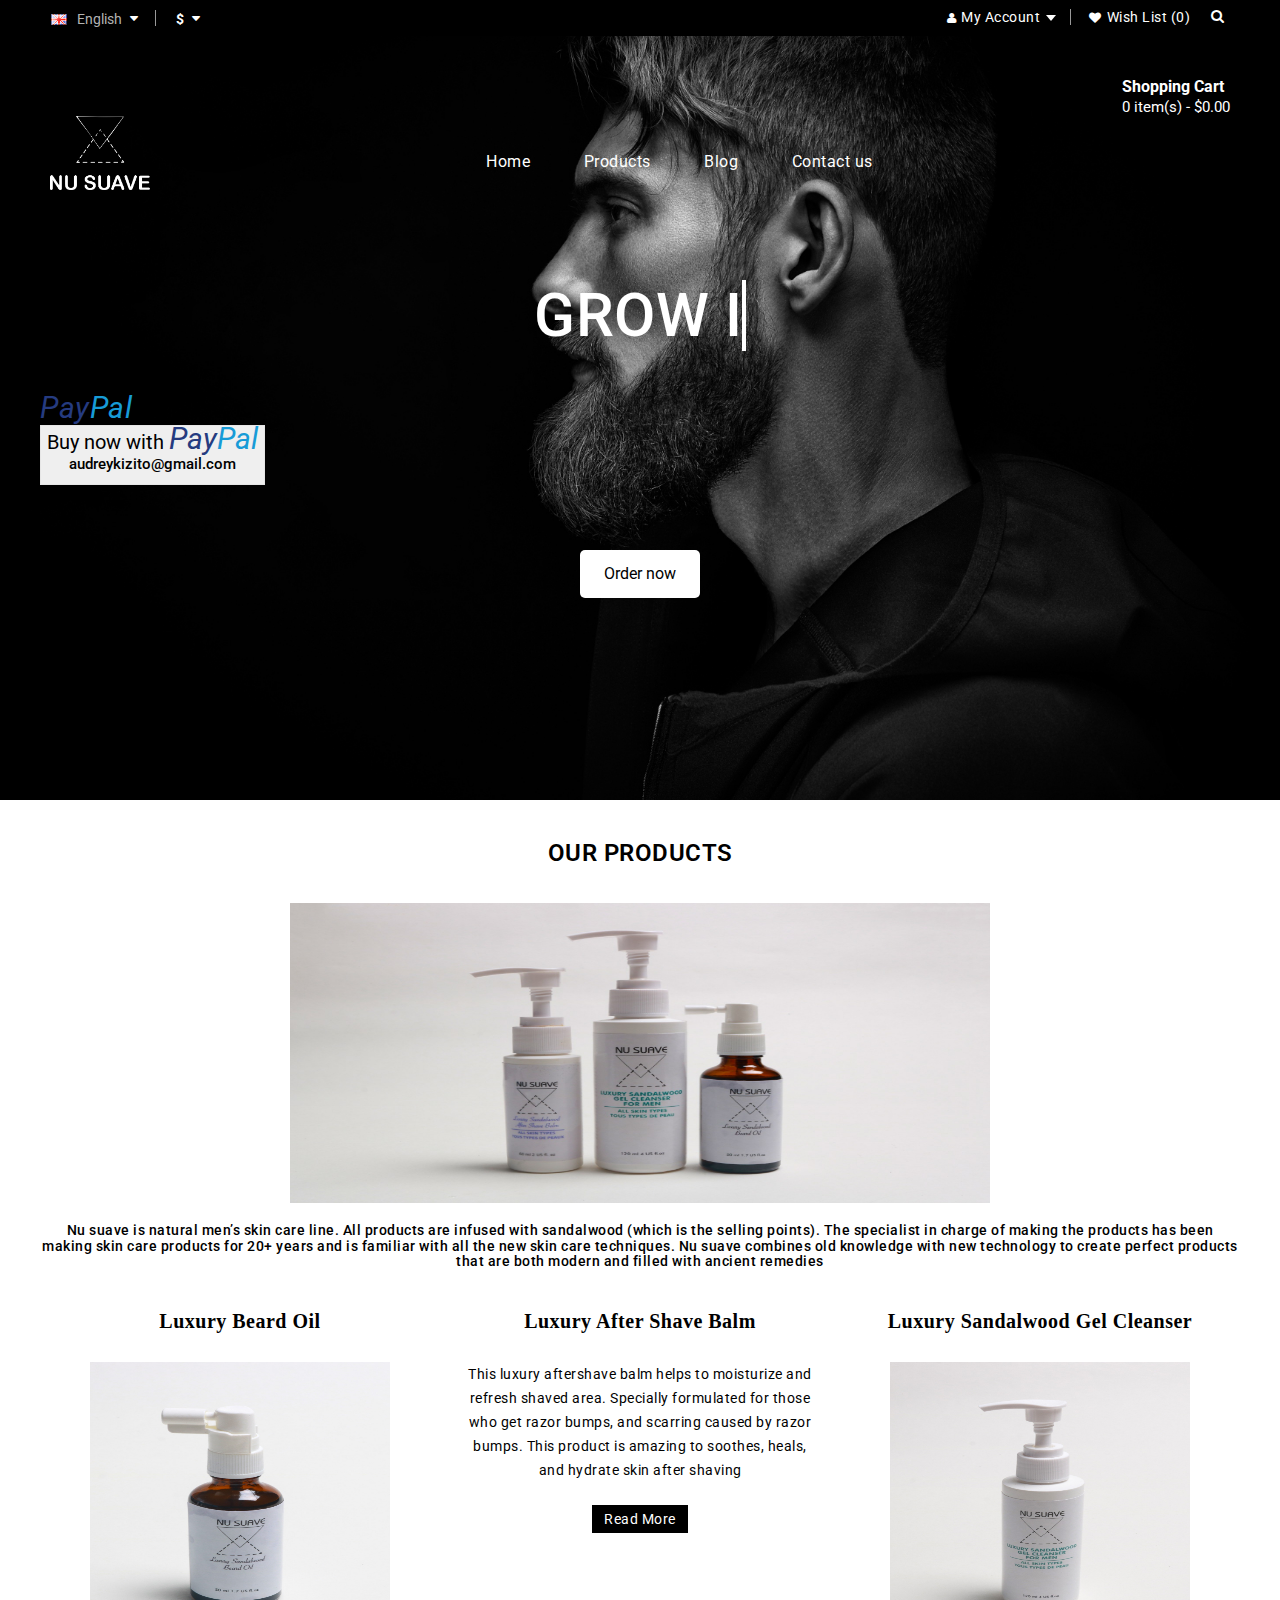
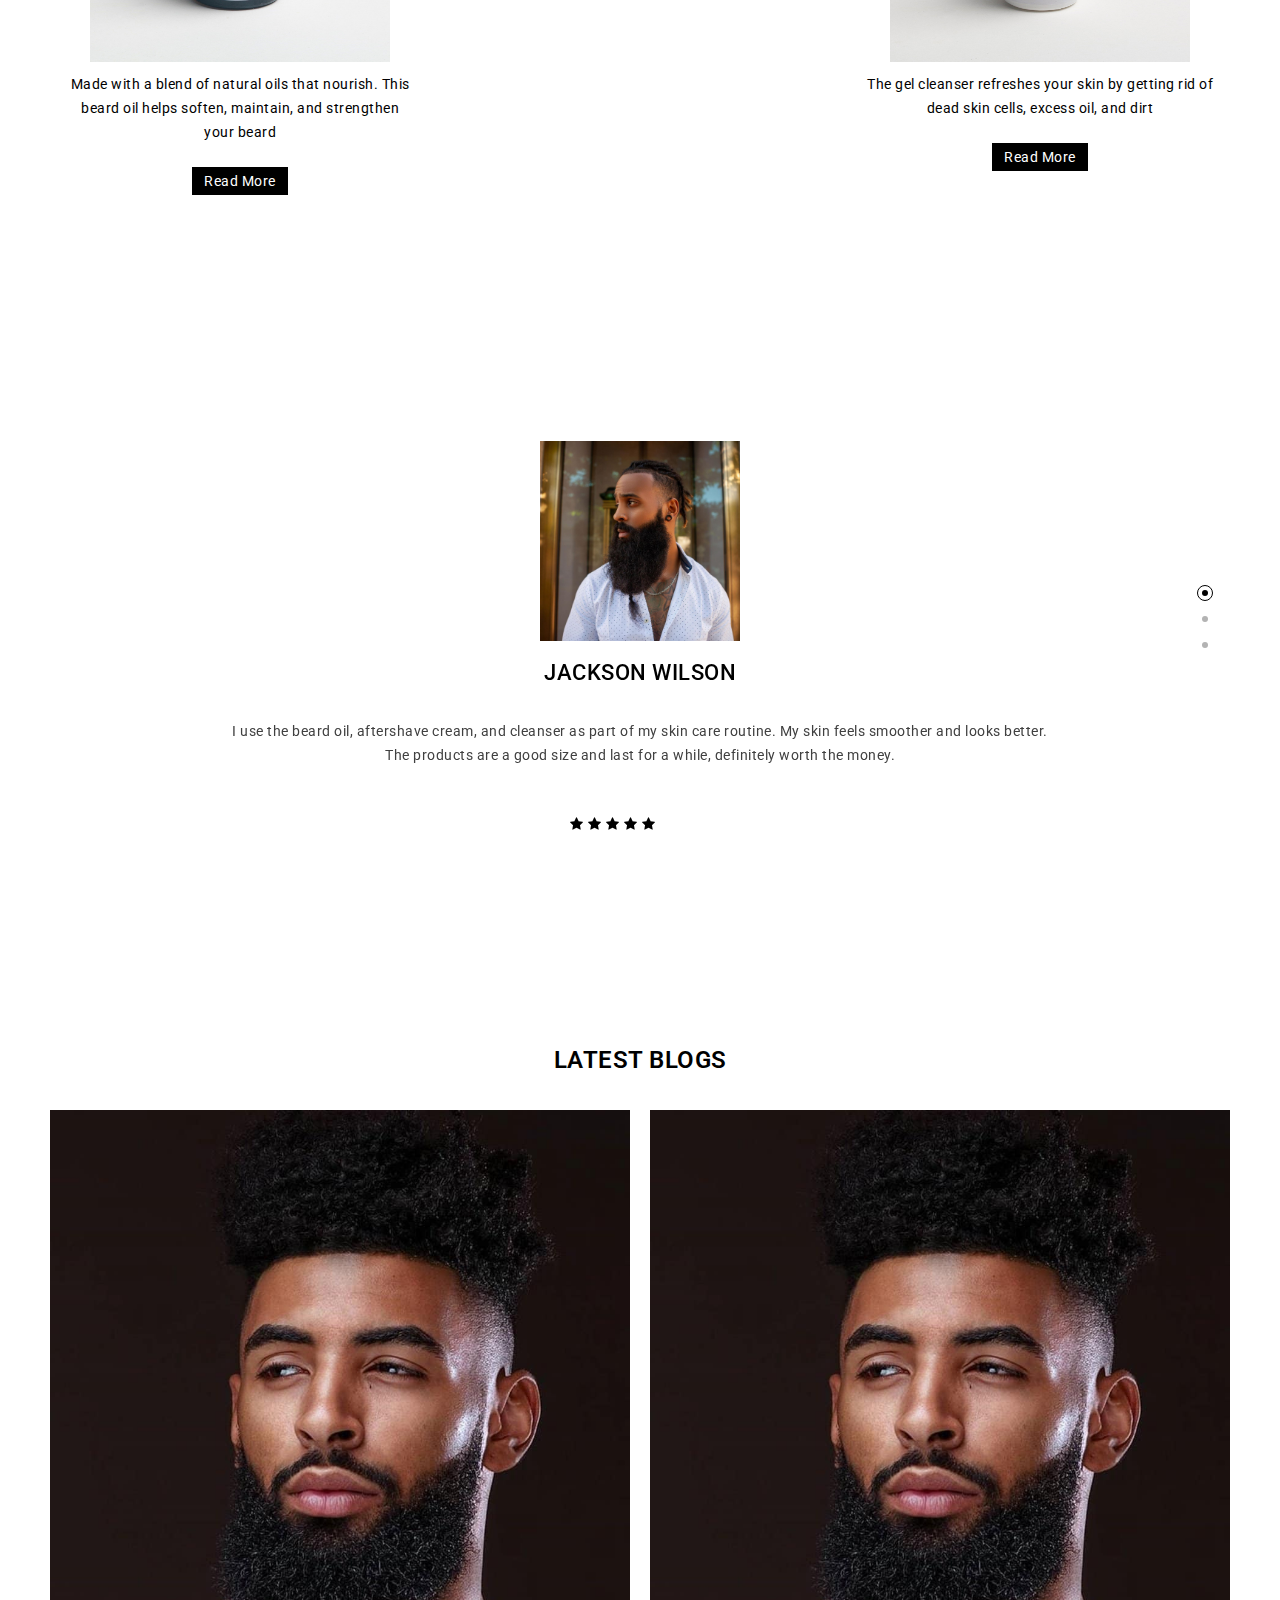
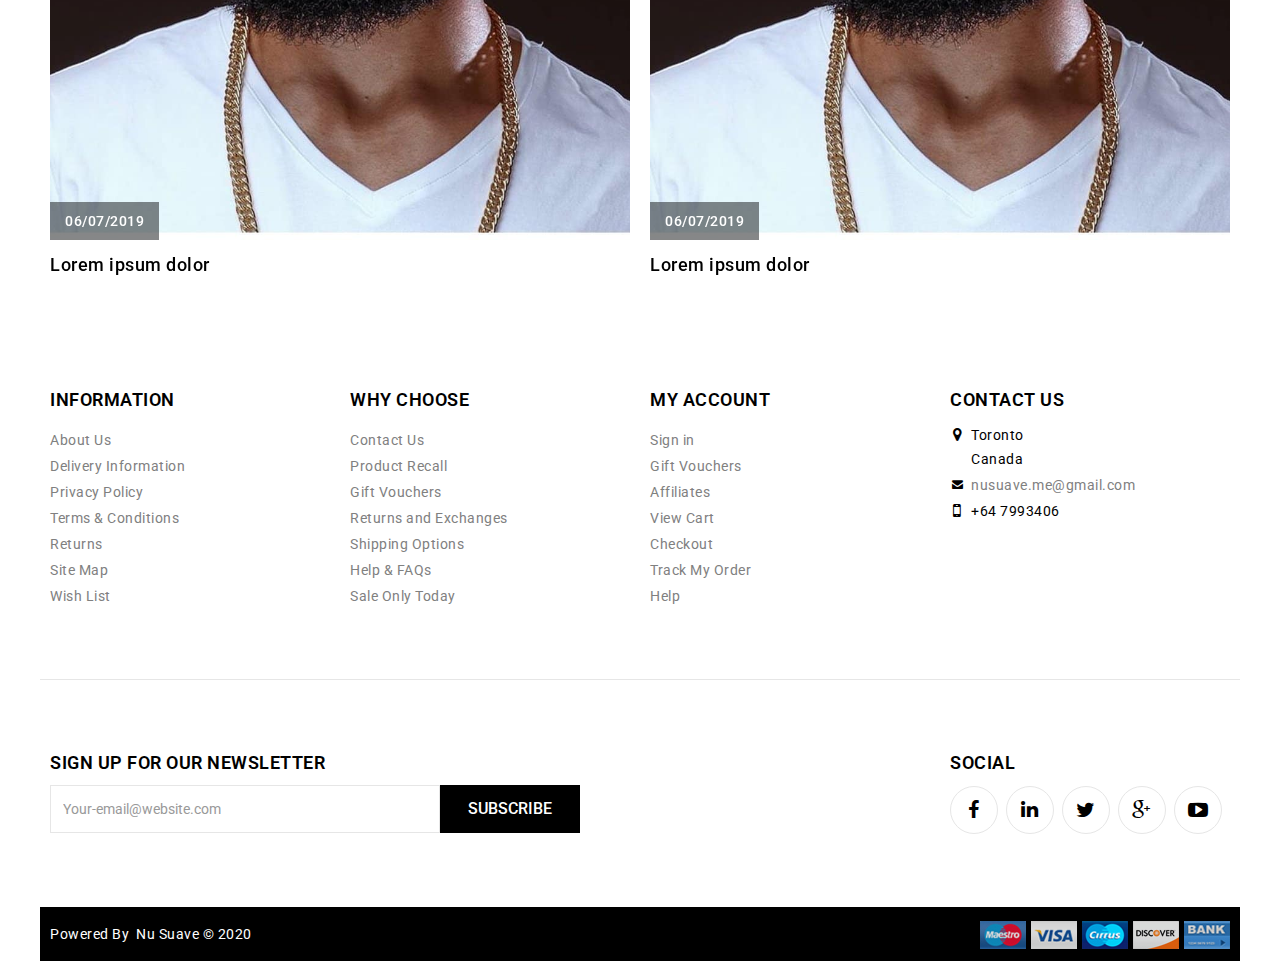
==== commit 4e49c976: "add files" ====
--- a/index.html
+++ b/index.html
@@ -198,6 +198,24 @@
                
               
               <button class="btn">Order now</button>
+              <div class="box">
+                <span class="paypal-logo">
+                  <i style="color: #253b80;font-size: 30px">Pay</i><i style="color: #179bd7;font-size: 30px">Pal</i>
+                </span>
+                
+                <br />
+                
+                <button class="paypal-button">
+                  <span class="paypal-button-title" style="color: black;font-size: 20px">
+                    Buy now with
+                  </span>
+                  <span class="paypal-logo" >
+                    <i style="color:#253b80; font-size: 30px">Pay</i><i style="color: #179bd7;font-size: 30px">Pal</i>
+                    <br>
+                    <h3> audreykizito@gmail.com</h3>
+                  </span>
+                </button>
+              </div>
                   
                   
            
@@ -256,7 +274,7 @@
             var period = elements[i].getAttribute('data-period');
             if (toRotate) {
               new TxtType(elements[i], JSON.parse(toRotate), period);
-            }
+            };
         }
         // INJECT CSS
         var css = document.createElement("style");
@@ -268,11 +286,15 @@
 <div class="container marketing">
   <div class="row">
     <h3 class="productblock-title" style="text-align: center">Our Products</h3>
+    <div class="don">
+        <img class="img-circle" src="image/all.jpg" alt="Generic placeholder image" style="width: 700px;height: 300px">
+    </div>
     <h4 class="title-subline" style="text-align: center">Nu suave is natural men’s skin care line. All products are infused with sandalwood (which is the selling points). The specialist in charge of making the products has been making skin care products for 20+ years and is familiar with all the new skin care techniques. Nu suave combines old knowledge with new technology to create perfect products that are both modern and filled with ancient remedies
     </h4>
     <div class="col-lg-4">
-      <!-- <img class="img-circle" src="" alt="Generic placeholder image" width="140" height="140"> -->
-      <h2> Luxury Beard Oil</h2>
+        <h2> Luxury Beard Oil</h2>
+      <img class="img-circle" src="image/oil.jpg" alt="Generic placeholder image" style="width: 300px;height: 300px">
+    
       <p style="color: black">Made with a blend of natural oils that nourish. This beard oil helps soften, maintain, and strengthen your beard </p>
       <p><a class="btn btn-default" href="#" role="button">Read More</a></p>
     </div><!-- /.col-lg-4 -->
@@ -285,6 +307,7 @@
     <div class="col-lg-4">
       <!-- <img class="img-circle" src="image" alt="Generic placeholder image" width="140" height="140"> -->
       <h2>Luxury Sandalwood Gel Cleanser</h2>
+      <img class="img-circle" src="image/cleanser.jpg" alt="Generic placeholder image" style="width: 300px;height: 300px">
       <p style="color: black"> The gel cleanser refreshes your skin by getting rid of dead skin cells, excess oil, and dirt</p>
       <p><a class="btn btn-default" href="#" role="button">Read More</a></p>
     </div><!-- /.col-lg-4 -->
@@ -532,16 +555,20 @@
           <div class="footer-contact">
             <h5 class="contact-title footer-title">Contact Us</h5>
             <ul class="ul-wrapper">
+
               <li><i class="fa fa-map-marker"></i><span class="location2" style="color: black"> Toronto<br style="color: black">
                  Canada<br style="color: black">
                </span></li>
               <li><i class="fa fa-envelope"></i><span class="mail2"><a href="#">nusuave.me@gmail.com</a></span></li>
               <li><i class="fa fa-mobile"></i><span class="phone2" style="color: black">+64 7993406<br></span></li>
+             
+
             </ul>
           </div>
         </div>
       </div>
     </div>
+    
     <div class="row">
       <div class="footer-top-cms">
         <div class="col-sm-7">
--- a/css/stylesheet.css
+++ b/css/stylesheet.css
@@ -1,6 +1,7 @@
+
+
 body {
     font-family: "Roboto",Arial,Helvetica,sans-serif;
-    
     font-weight: 400;
     color:white;
     font-size: 14px;
@@ -24,7 +25,9 @@
   line-height:32px;
   font-size:1.25em;
 }
-
+.don{
+	text-align: center;
+}
 .star-rating .fa-star{color: black;}
 
 .navbar-collapse .btn{
